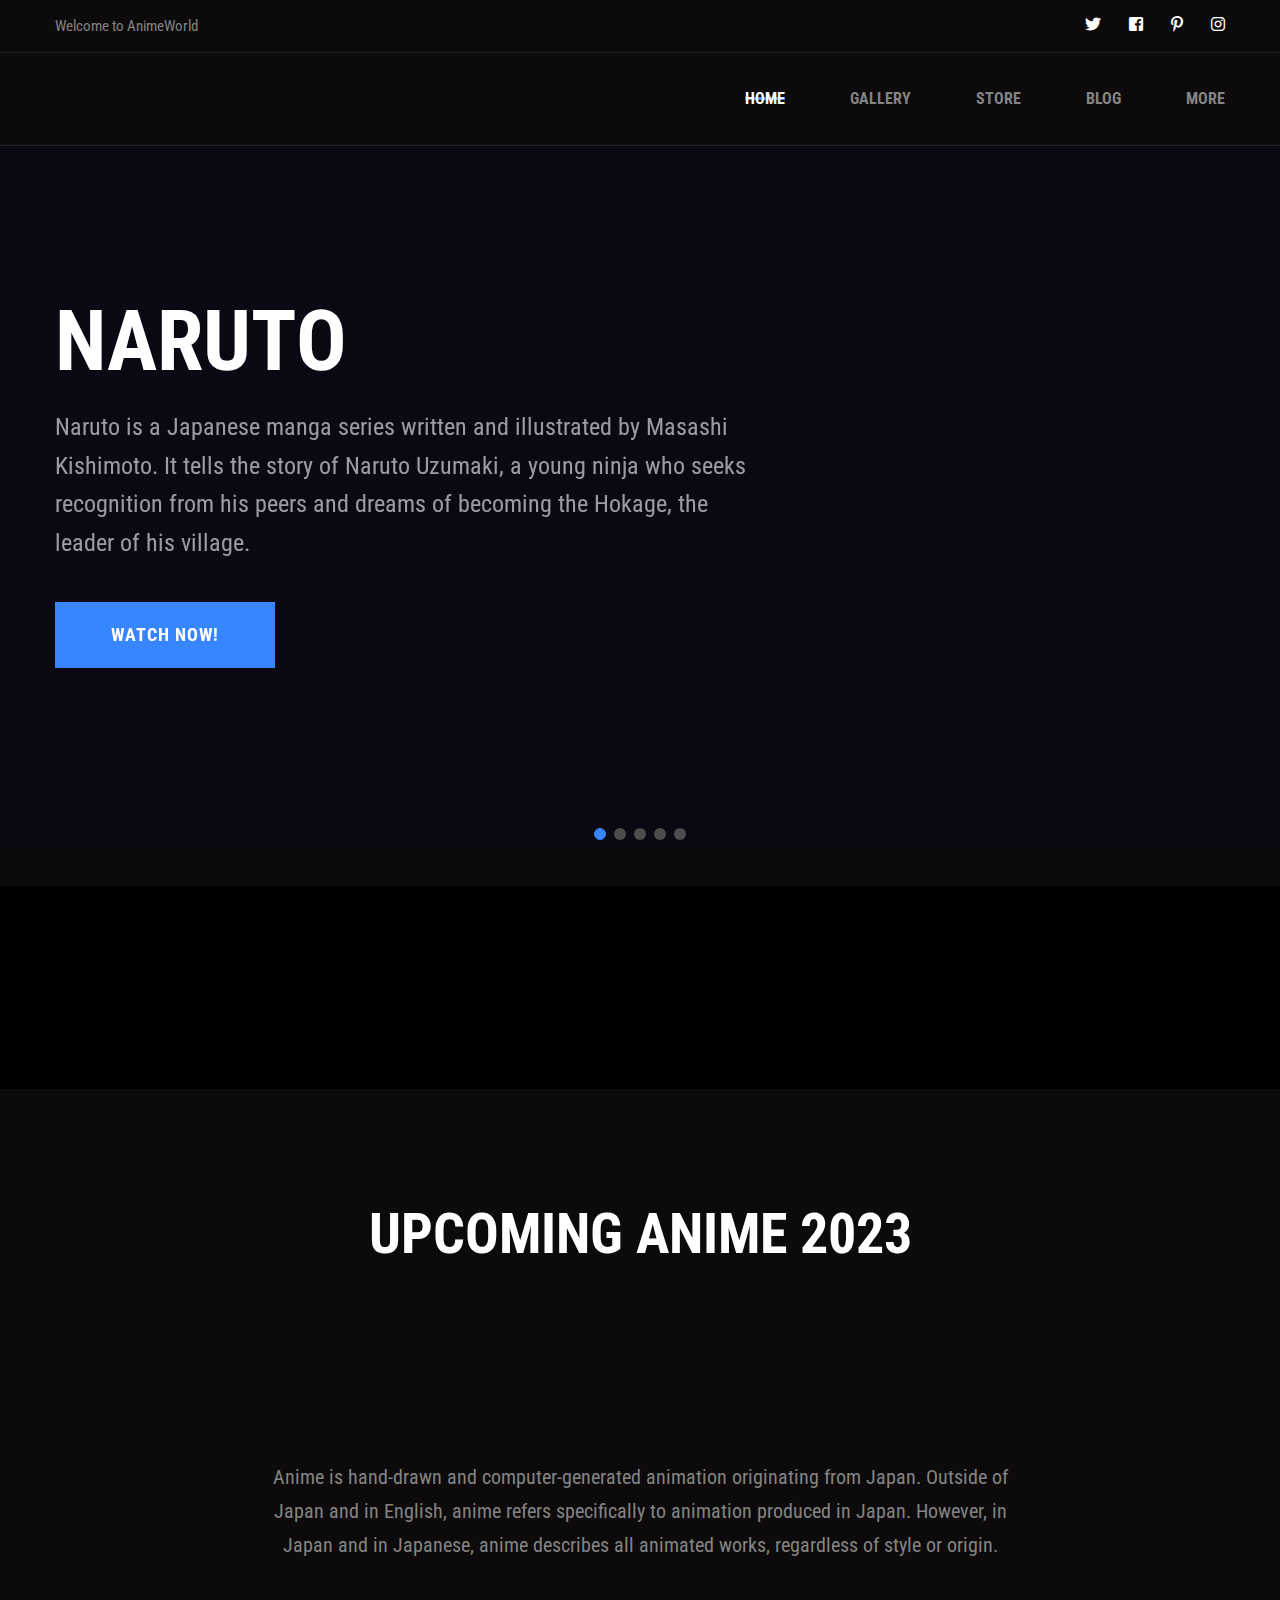
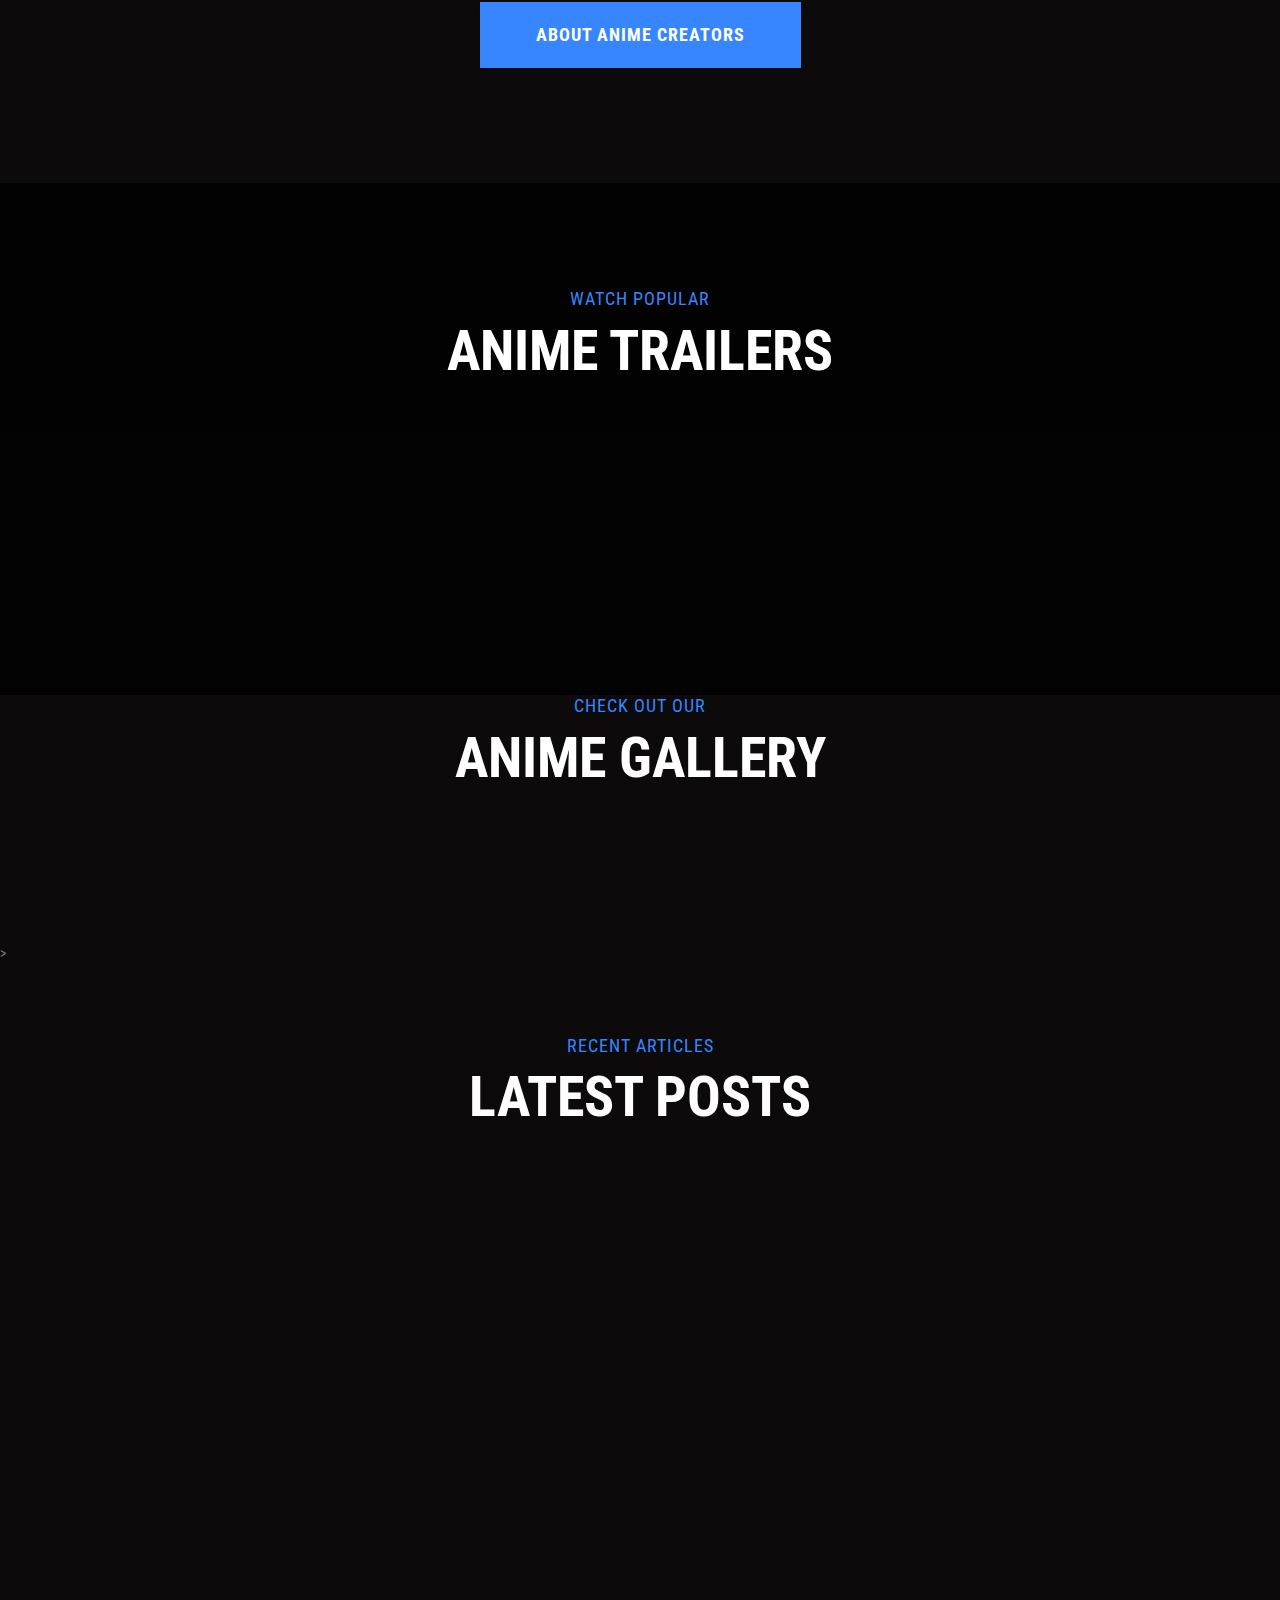
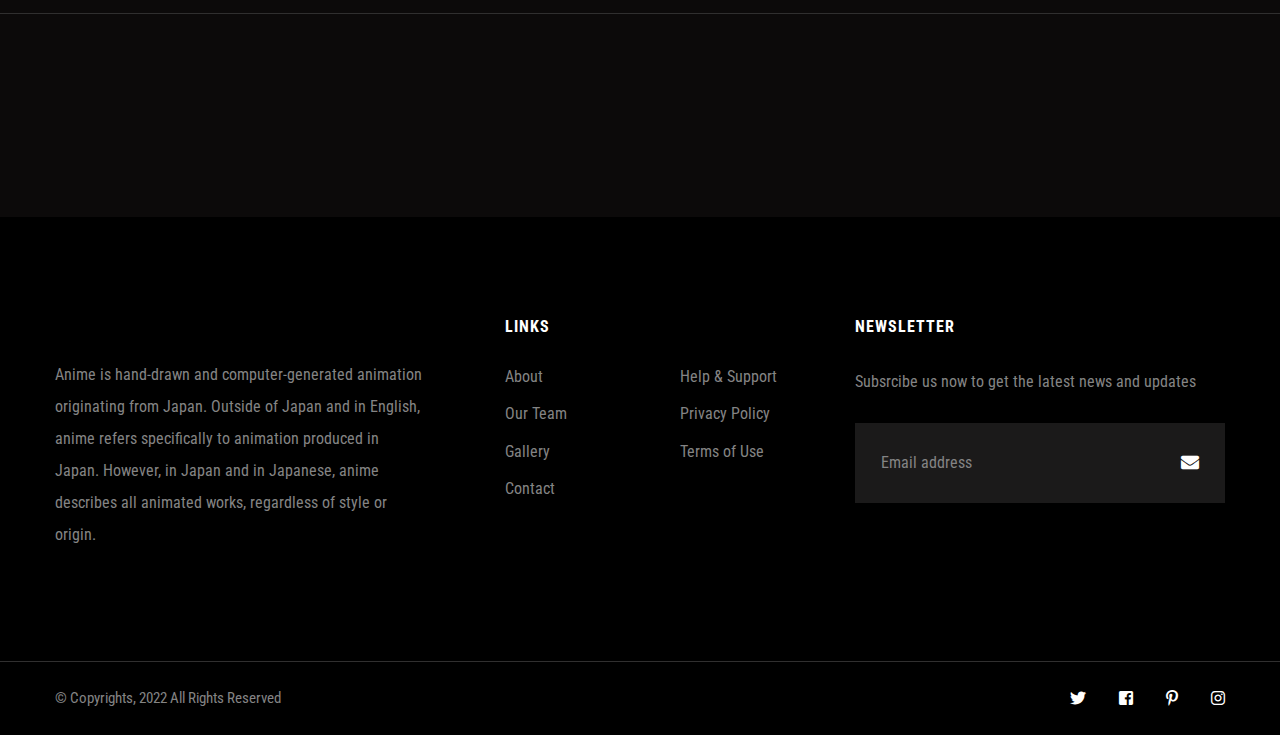
==== index.html @ 593eefdd "Add files via upload" ====
<!DOCTYPE html>
<html lang="en">
<head>
<meta charset="utf-8">
<title>AnimePick</title>
<!-- Stylesheets -->
<link href="css/bootstrap.css" rel="stylesheet">
<link href="css/style.css" rel="stylesheet">
<link href="css/responsive.css" rel="stylesheet">

<link rel="shortcut icon" href="images/favicon.png" type="image/x-icon">
<link rel="icon" href="images/favicon.png" type="image/x-icon">

<!-- Responsive -->
<meta http-equiv="X-UA-Compatible" content="IE=edge">
<meta name="viewport" content="width=device-width, initial-scale=1.0, maximum-scale=1.0, user-scalable=0">
<!--[if lt IE 9]><script src="https://cdnjs.cloudflare.com/ajax/libs/html5shiv/3.7.3/html5shiv.js"></script><![endif]-->
<!--[if lt IE 9]><script src="js/respond.js"></script><![endif]-->
</head>

<body>

<div class="page-wrapper">
    <!-- Preloader -->
    <div class="preloader"><div class="icon"></div></div>

    <!-- Header Style Two -->
    <header class="main-header header-style-two">
        <!-- Header Top -->
        <div class="header-top">
            <div class="auto-container clearfix">

                <div class="top-left clearfix">
                    <ul class="info-list">
                        <li>Welcome to AnimeWorld</li>
                    </ul>
                </div>

                <div class="top-right">
                    <ul class="social-icons">
                        <li><a href="#"><span class="fab fa-twitter"></span></a></li>
                        <li><a href="#"><span class="fab fa-facebook-square"></span></a></li>
						<li><a href="#"><span class="fab fa-pinterest-p"></span></a></li>
                        <li><a href="#"><span class="fab fa-instagram"></span></a></li>
                    </ul>
                </div>
            </div>
        </div>

        <!-- Header Lower -->
        <div class="header-lower">
			<div class="auto-container">
                <div class="clearfix">
                    <!--Info-->
                    <div class="logo-outer">
                        <div class="logo"><a href="index.html"><img src="images/logo.png" alt="" title=""></a></div>
                    </div>

                    <!--Nav Box-->
                    <div class="nav-outer clearfix">
                        <!--Mobile Navigation Toggler-->
                        <div class="mobile-nav-toggler"><span class="icon flaticon-menu-1"></span></div>
                        
						<nav class="main-menu navbar-expand-md navbar-light">
                            <div class="collapse navbar-collapse clearfix" id="navbarSupportedContent">
                                <ul class="navigation clearfix">
                                    <li class="current dropdown"><a href="index.html">Home</a>

                                    </li>
									
                                    <li><a href="gallery.html">Gallery</a></li>
									<li><a href="store.html">Store</a></li>
                                    <li class="dropdown"><a href="blog.html">Blog</a>
                                    </li>
                                    <li class="dropdown"><a href="index.html">More</a>
                                        <ul>
											<li><a href="anime-creators.html">Anime Creators</a></li>
                                            <li><a href="about-me.html">About Me</a></li>
											<li><a href="faq.html">Faq's</a></li>
                                        </ul>
                                    </li>
                                </ul>
                            </div>
                        </nav>
                        <!-- Main Menu End-->
						
                    </div>
                </div>
            </div>
        </div>
        <!--End Header Upper-->

        <!-- Sticky Header  -->
        <div class="sticky-header">
            <div class="auto-container clearfix">
                <!--Logo-->
                <div class="logo pull-left">
                    <a href="index.html" title=""><img src="images/logo.png" alt="" title=""></a>
                </div>
                <!--Right Col-->
                <div class="pull-right">
                    <!-- Main Menu -->
                    <nav class="main-menu clearfix">
                        <!--Keep This Empty / Menu will come through Javascript-->
                    </nav><!-- Main Menu End-->
                </div>
            </div>
        </div><!-- End Sticky Menu -->

        <!-- Mobile Menu  -->
        <div class="mobile-menu">
            <div class="menu-backdrop"></div>
            <div class="close-btn"><span class="icon flaticon-close"></span></div>
            
            <nav class="menu-box">
                <div class="nav-logo"><a href="index.html"><img src="images/logo.png" alt="" title=""></a></div>
                <div class="menu-outer"><!--Here Menu Will Come Automatically Via Javascript / Same Menu as in Header--></div>
				<!--Social Links-->
				<div class="social-links">
					<ul class="clearfix">
						<li><a href="#"><span class="fab fa-twitter"></span></a></li>
						<li><a href="#"><span class="fab fa-facebook-square"></span></a></li>
						<li><a href="#"><span class="fab fa-pinterest-p"></span></a></li>
						<li><a href="#"><span class="fab fa-instagram"></span></a></li>
						<li><a href="#"><span class="fab fa-youtube"></span></a></li>
					</ul>
                </div>
            </nav>
        </div><!-- End Mobile Menu -->
    </header>
    <!-- End Main Header -->

    <!-- Banner Section -->
    <section class="banner-section style-two">
        <div class="banner-carousel owl-theme owl-carousel">
            <!-- Slide Item -->
            <div class="slide-item">
            	<div class="image-layer" style="background-image:url(images/main-slider/1.jpg)"></div>
                <div class="auto-container">
                    <div class="content-box">
                        <h2>Naruto</h2>
						<div class="text">Naruto is a Japanese manga series written and illustrated by Masashi Kishimoto. It tells the story of Naruto Uzumaki, a young ninja who seeks recognition from his peers and dreams of becoming the Hokage, the leader of his village.</div>
						<div class="btn-box"><a href="https://naruto-official.com/en" target="_blank" class="theme-btn btn-style-one"><span class="btn-title">Watch Now!</span></a></div>
                    </div>  
                </div>
            </div>

            <!-- Slide Item -->
            <div class="slide-item">
            	<div class="image-layer" style="background-image:url(images/main-slider/2.jpg)"></div>
                <div class="auto-container">
                    <div class="content-box">
                        <h2>Black Clover</h2>
						<div class="text">The series focuses on Asta, a young orphan who is left to be raised in an orphanage alongside his fellow orphan, Yuno. While everyone is born with the ability to utilize mana in the form of magical power, Asta, with no magic instead focuses on physical strength.</div>
                        <div class="btn-box"><a href="https://bclover.jp/#index" target="_blank" class="theme-btn btn-style-one"><span class="btn-title">Watch Now!</span></a></div>
                    </div>  
                </div>
            </div>

            <!-- Slide Item -->
            <div class="slide-item">
            	<div class="image-layer" style="background-image:url(images/main-slider/3.jpg)"></div>
                <div class="auto-container">
                    <div class="content-box">
                        <h2>Demon Slayer</h2>
						<div class="text">Demon Slayer: Kimetsu no Yaiba (鬼滅の刃, Kimetsu no Yaiba, "Blade of Demon Destruction") is a Japanese manga series written and illustrated by Koyoharu Gotouge. It follows teenage Tanjiro Kamado, who strives to become a demon slayer after his family was slaughtered and his younger sister, Nezuko, turned into a demon.</div>
                        <div class="btn-box"><a href="https://demonslayer-anime.com/risshihen/" target="_blank" class="theme-btn btn-style-one"><span class="btn-title">Watch Now!</span></a></div>
                    </div>  
                </div>
            </div>

            <!-- Slide Item -->
            <div class="slide-item">
            	<div class="image-layer" style="background-image:url(images/main-slider/4.jpg)"></div>
                <div class="auto-container">
                    <div class="content-box">
                        <h2>Jujutsu Kaisen</h2>
						<div class="text">Yuji Itadori, a kind-hearted teenager, joins his school's Occult Club for fun, but discovers that its members are actual sorcerers who can manipulate the energy between beings for their own use. He hears about a cursed talisman - the finger of Sukuna, a demon - and its being targeted by other cursed beings.</div>
                        <div class="btn-box"><a href="https://jujutsukaisen.jp/" target="_blank" class="theme-btn btn-style-one"><span class="btn-title">Watch Now!</span></a></div>
                    </div>  
                </div>
            </div>

            <!-- Slide Item -->
            <div class="slide-item">
            	<div class="image-layer" style="background-image:url(images/main-slider/5.jpg)"></div>
                <div class="auto-container">
                    <div class="content-box">
                        <h2>Attack On Titan</h2>
						<div class="text">After his hometown is destroyed and his mother is killed, young Eren Jaeger vows to cleanse the earth of the giant humanoid Titans that have brought humanity to the brink of extinction. Humans are nearly exterminated by giant creatures called Titans.</div>
                        <div class="btn-box"><a href="#" class="theme-btn btn-style-one"><span class="btn-title">Watch Now</span></a></div>
                    </div>  
                </div>
            </div>
            
        </div>
    </section>
    <!--End Banner Section -->
	
	<!--Sponsors Section-->
    <section class="sponsors-section dark-bg">
    	<div class="auto-container">
        	
            <div class="sponsors-outer">
                <!--Sponsors Carousel-->
                <ul class="sponsors-carousel owl-carousel owl-theme">
                    <li class="slide-item"><figure class="image-box"><a href="#"><img src="images/clients/1.png" alt=""></a></figure></li>
                    <li class="slide-item"><figure class="image-box"><a href="#"><img src="images/clients/2.png" alt=""></a></figure></li>
                    <li class="slide-item"><figure class="image-box"><a href="#"><img src="images/clients/3.png" alt=""></a></figure></li>
                    <li class="slide-item"><figure class="image-box"><a href="#"><img src="images/clients/4.png" alt=""></a></figure></li>
                    <li class="slide-item"><figure class="image-box"><a href="#"><img src="images/clients/5.png" alt=""></a></figure></li>
                    <li class="slide-item"><figure class="image-box"><a href="#"><img src="images/clients/1.png" alt=""></a></figure></li>
                    <li class="slide-item"><figure class="image-box"><a href="#"><img src="images/clients/2.png" alt=""></a></figure></li>
                    <li class="slide-item"><figure class="image-box"><a href="#"><img src="images/clients/3.png" alt=""></a></figure></li>
					<li class="slide-item"><figure class="image-box"><a href="#"><img src="images/clients/4.png" alt=""></a></figure></li>
					<li class="slide-item"><figure class="image-box"><a href="#"><img src="images/clients/5.png" alt=""></a></figure></li>
                </ul>
            </div>
            
        </div>
    </section>
    <!--End Sponsors Section-->

	<!-- Welcome Section -->
	<section class="welcome-section">
		<div class="auto-container">
			<!-- Sec Title -->
			<div class="sec-title centered">
				
				<h2>Upcoming Anime 2023</h2>
			</div>
			
			<div class="row clearfix">
				
				<!--Default Portfolio Item-->
				<div class="default-portfolio-item col-lg-4 col-md-4 col-sm-12 wow fadeInUp" data-wow-delay="0ms" data-wow-duration="1500ms">
					<div class="inner-box hvr-bob">
						<figure class="image-box"><img src="images/gallery/1.jpg" alt=""></figure>
						<!--Overlay Box-->
						<div class="overlay-box">
							<div class="overlay-inner">
								<div class="content">
									<h3><a href="#">Nier Automata <br> Ver1.1a</a></h3>
								</div>
							</div>
						</div>
					</div>
				</div>
				
				<!--Default Portfolio Item-->
				<div class="default-portfolio-item col-lg-4 col-md-4 col-sm-12 wow fadeInUp" data-wow-delay="300ms" data-wow-duration="1500ms">
					<div class="inner-box hvr-bob">
						<figure class="image-box"><img src="images/gallery/2.jpg" alt=""></figure>
						<!--Overlay Box-->
						<div class="overlay-box">
							<div class="overlay-inner">
								<div class="content">
									<h3><a href="#">Hi-Drivers</a></h3>
								</div>
							</div>
						</div>
					</div>
				</div>
				
				<!--Default Portfolio Item-->
				<div class="default-portfolio-item col-lg-4 col-md-4 col-sm-12 wow fadeInUp" data-wow-delay="600ms" data-wow-duration="1500ms">
					<div class="inner-box hvr-bob">
						<figure class="image-box"><img src="images/gallery/3.jpg" alt=""></figure>
						<!--Overlay Box-->
						<div class="overlay-box">
							<div class="overlay-inner">
								<div class="content">
									<h3><a href="#">Solo Leveling</h3>
								</div>
							</div>
						</div>
					</div>
				</div>

								<!--Default Portfolio Item-->
								<div class="default-portfolio-item col-lg-4 col-md-4 col-sm-12 wow fadeInUp" data-wow-delay="600ms" data-wow-duration="1500ms">
									<div class="inner-box hvr-bob">
										<figure class="image-box"><img src="images/gallery/4.jpg" alt=""></figure>
										<!--Overlay Box-->
										<div class="overlay-box">
											<div class="overlay-inner">
												<div class="content">
													<h3><a href="#">Vindland Saga S2</h3>
												</div>
											</div>
										</div>
									</div>
								</div>
								<!--Default Portfolio Item-->
								<div class="default-portfolio-item col-lg-4 col-md-4 col-sm-12 wow fadeInUp" data-wow-delay="600ms" data-wow-duration="1500ms">
									<div class="inner-box hvr-bob">
										<figure class="image-box"><img src="images/gallery/5.jpg" alt=""></figure>
										<!--Overlay Box-->
										<div class="overlay-box">
											<div class="overlay-inner">
												<div class="content">
													<h3><a href="#">Mashle</h3>
												</div>
											</div>
										</div>
									</div>
								</div>

				<!--Default Portfolio Item-->
				<div class="default-portfolio-item col-lg-4 col-md-4 col-sm-12 wow fadeInUp" data-wow-delay="0ms" data-wow-duration="1500ms">
					<div class="inner-box hvr-bob">
						<figure class="image-box"><img src="images/gallery/6.jpg" alt=""></figure>
						<!--Overlay Box-->
						<div class="overlay-box">
							<div class="overlay-inner">
								<div class="content">
									<h3><a href="#">Jujutsu Kaisen <br>S2</a></h3>
								</div>
							</div>
						</div>
					</div>
				</div>
				
			</div>
			
			<!-- Lower Box -->
			<div class="lower-box">
				<div class="text">Anime is hand-drawn and computer-generated animation originating from Japan. Outside of Japan and in English, anime refers specifically to animation produced in Japan. However, in Japan and in Japanese, anime describes all animated works, regardless of style or origin.</div>
				<a href="anime-creators.html" class="theme-btn btn-style-one"><span class="btn-title">About Anime Creators</span></a>
			</div>
			
		</div>
	</section>
	<!-- End Welcome Section -->
	
	<!-- Gallery Section -->
	<section class="gallery-section" style="background-image:url(images/background/2.jpg)">
		<div class="auto-container">
			<!-- Sec Title -->
			<div class="sec-title centered">
				<div class="title">Watch Popular</div>
				<h2>Anime Trailers</h2>
			</div>
			
			<div class="row clearfix">
			
				<!-- Column -->
				<div class="column col-lg-6 col-md-12 col-sm-12">
					
					<!-- Gallery Block -->
					<div class="gallery-block">
						<div class="inner-box wow fadeInLeft" data-wow-delay="0ms" data-wow-duration="1500ms">
							<div class="image">
								<img src="images/gallery/name.jpg" alt="" />
								<div class="overlay-box">
									<div class="overlay-inner">
										<a href="https://www.youtube.com/watch?v=NooIc3dMncc" class="lightbox-image play-box"><span class="flaticon-play-button"><i class="ripple"></i></span></a>
										<div class="content">
											<div class="title">Watch</div>
											<h2><a href="https://www.youtube.com/watch?v=NooIc3dMncc" class="lightbox-image">Your Name Trailer</a></h2>
										</div>
									</div>
								</div>
							</div>
						</div>
					</div>
					
				</div>
				
				<!-- Column -->
				<div class="column col-lg-6 col-md-12 col-sm-12">
					
					<!-- Gallery Block Two -->
					<div class="gallery-block-two">
						<div class="inner-box wow fadeInRight" data-wow-delay="0ms" data-wow-duration="1500ms">
							<div class="image hvr-bob">
								<img src="images/gallery/suzume.jpg" alt="" />
								<div class="overlay-box">
									<a href="https://www.youtube.com/watch?v=IfKNOUUtyCA" class="lightbox-image overlay-link"></a>
									<h3><span class="icon flaticon-play-button"></span> Suzume </h3>
								</div>
							</div>
						</div>
					</div>
					
					
					<!-- Gallery Block Three -->
					<div class="gallery-block-two">
						<div class="inner-box wow fadeInRight" data-wow-delay="0ms" data-wow-duration="1500ms">
							<div class="image hvr-bob">
								<img src="images/gallery/solo.jpg" alt="" />
								<div class="overlay-box">
									<a href="https://www.youtube.com/watch?v=j4T9BYhErko" class="lightbox-image overlay-link"></a>
									<h3><span class="icon flaticon-play-button"></span>Solo Leveling</h3>
								</div>
							</div>
						</div>
					</div>

										<!-- Gallery Block Four -->
										<div class="gallery-block-two">
											<div class="inner-box wow fadeInRight" data-wow-delay="0ms" data-wow-duration="1500ms">
												<div class="image hvr-bob">
													<img src="images/gallery/jjk.jpg" alt="" />
													<div class="overlay-box">
														<a href="https://www.youtube.com/watch?v=f7R6NA4Yo00" class="lightbox-image overlay-link"></a>
														<h3><span class="icon flaticon-play-button"></span>Jujutsu Kaisen</h3>
													</div>
												</div>
											</div>
										</div>

			
			</div>
		</div>
	</section>
	<!-- End Gallery Section -->
	

	<!-- Gallery Section Two -->
	<section class="gallery-section-two">
	
		<div class="auto-container">
			<!-- Sec Title -->
			<div class="sec-title centered">
				<div class="title">Check Out Our</div>
				<h2>Anime Gallery</h2>
			</div>
			
			<div class="row clearfix">
            
                <!--Gallery Item-->
                <div class="gallery-item col-lg-4 col-md-6 col-sm-12 wow fadeInLeft" data-wow-delay="0ms">
                    <div class="inner-box">
                        <figure class="image-box">
                            <img src="images/gallery/17.jpg" alt="">
                            <!--Overlay Box-->
                            <div class="overlay-box">
                                <div class="overlay-inner">
                                    <div class="content">
                                        <a href="images/gallery/17.jpg" data-fancybox="gallery-2" data-caption="" class="link"><span class="icon flaticon-add"></span></a>
										<h3><b href="#">Nezuko Kamado</b><br>Demon Slayer Series</h3>
                                    </div>
                                </div>
                            </div>
                        </figure>
                    </div>
                </div>
                
                <!--Gallery Item-->
                <div class="gallery-item col-lg-4 col-md-6 col-sm-12 wow fadeInLeft" data-wow-delay="300ms">
                    <div class="inner-box">
                        <figure class="image-box">
                            <img src="images/gallery/18.jpg" alt="">
                            <!--Overlay Box-->
                            <div class="overlay-box">
                                <div class="overlay-inner">
                                    <div class="content">
                                        <a href="images/gallery/18.jpg" data-fancybox="gallery-2" data-caption="" class="link"><span class="icon flaticon-add"></span></a>
										<h3><b href="#">Ken Kaneki</b><br>Tokyo Ghoul Series</h3>
                                    </div>
                                </div>
                            </div>
                        </figure>
                    </div>
                </div>
                
                <!--Gallery Item-->
                <div class="gallery-item col-lg-4 col-md-6 col-sm-12 wow fadeInLeft" data-wow-delay="600ms">
                    <div class="inner-box">
                        <figure class="image-box">
                            <img src="images/gallery/19.jpg" alt="">
                            <!--Overlay Box-->
                            <div class="overlay-box">
                                <div class="overlay-inner">
                                    <div class="content">
                                        <a href="images/gallery/19.jpg" data-fancybox="gallery-2" data-caption="" class="link"><span class="icon flaticon-add"></span></a>
										<h3><b href="#">Naruto Uzumaki</b><br>Naruto Series</h3>
                                    </div>
                                </div>
                            </div>
                        </figure>
                    </div>
                </div>
                
                <!--Gallery Item-->
                <div class="gallery-item col-lg-4 col-md-6 col-sm-12 wow fadeInLeft" data-wow-delay="0ms">
                    <div class="inner-box">
                        <figure class="image-box">
                            <img src="images/gallery/20.jpg" alt="">
                            <!--Overlay Box-->
                            <div class="overlay-box">
                                <div class="overlay-inner">
                                    <div class="content">
                                        <a href="#" class="link"><span class="icon flaticon-unlink"></span></a>
                                        <a href="images/gallery/20.jpg" data-fancybox="gallery-2" data-caption="" class="link"><span class="icon flaticon-add"></span></a>
										<h3><b href="#">Zero Two</b><br>Darling in the Franxx Series</h3>
                                    </div>
                                </div>
                            </div>
                        </figure>
                    </div>
                </div>
                
                <!--Gallery Item-->
                <div class="gallery-item col-lg-4 col-md-6 col-sm-12 wow fadeInLeft" data-wow-delay="300ms">
                    <div class="inner-box">
                        <figure class="image-box">
                            <img src="images/gallery/21.jpg" alt="">
                            <!--Overlay Box-->
                            <div class="overlay-box">
                                <div class="overlay-inner">
                                    <div class="content">
                                        <a href="images/gallery/21.jpg" data-fancybox="gallery-2" data-caption="" class="link"><span class="icon flaticon-add"></span></a>
										<h3><b href="#">Gojo Saturo</b><br>Jujutsu Kaisen Series</h3>
                                    </div>
                                </div>
                            </div>
                        </figure>
                    </div>
                </div>
                
                <!--Gallery Item-->
                <div class="gallery-item col-lg-4 col-md-6 col-sm-12 wow fadeInLeft" data-wow-delay="600ms">
                    <div class="inner-box">
                        <figure class="image-box">
                            <img src="images/gallery/22.jpg" alt="">
                            <!--Overlay Box-->
                            <div class="overlay-box">
                                <div class="overlay-inner">
                                    <div class="content">
                                        <a href="images/gallery/22.jpg" data-fancybox="gallery-2" data-caption="" class="link"><span class="icon flaticon-add"></span></a>
										<h3><b href="#">Dazai Osamu</b><br>Bungo Stray Dogs Series</h3>
                                    </div>
                                </div>
                            </div>
                        </figure>
                    </div>
                </div>

<!--Gallery Item-->
<div class="gallery-item col-lg-4 col-md-6 col-sm-12 wow fadeInLeft" data-wow-delay="600ms">
	<div class="inner-box">
		<figure class="image-box">
			<img src="images/gallery/23.jpg" alt="">
			<!--Overlay Box-->
			<div class="overlay-box">
				<div class="overlay-inner">
					<div class="content">
						<a href="images/gallery/22.jpg" data-fancybox="gallery-2" data-caption="" class="link"><span class="icon flaticon-add"></span></a>
						<h3><b href="#">Mikey</b><br>Tokyo Revengers Series</h3>
					</div>
				</div>
			</div>
		</figure>
	</div>
</div>

<!--Gallery Item-->
<div class="gallery-item col-lg-4 col-md-6 col-sm-12 wow fadeInLeft" data-wow-delay="600ms">
	<div class="inner-box">
		<figure class="image-box">
			<img src="images/gallery/24.jpg" alt="">
			<!--Overlay Box-->
			<div class="overlay-box">
				<div class="overlay-inner">
					<div class="content">
						<a href="images/gallery/24.jpg" data-fancybox="gallery-2" data-caption="" class="link"><span class="icon flaticon-add"></span></a>
						<h3><b href="#">Eren Yeager</b><br>Attack On Titan Series</h3>
					</div>
				</div>
			</div>
		</figure>
	</div>
</div>

<!--Gallery Item-->
<div class="gallery-item col-lg-4 col-md-6 col-sm-12 wow fadeInLeft" data-wow-delay="600ms">
	<div class="inner-box">
		<figure class="image-box">
			<img src="images/gallery/25.jpg" alt="">
			<!--Overlay Box-->
			<div class="overlay-box">
				<div class="overlay-inner">
					<div class="content">
						<a href="images/gallery/25.jpg" data-fancybox="gallery-2" data-caption="" class="link"><span class="icon flaticon-add"></span></a>
						<h3><b href="#">Izuku Midoriya</b><br>My Hero Academy Series</h3>
					</div>
				</div>
			</div>
		</figure>
	</div>
</div>
                
            </div>
			
		</div>
		
	</section>
	
>

	<!-- News Section -->
	<section class="news-section">
		<div class="auto-container">
			<!-- Sec Title -->
			<div class="sec-title centered">
				<div class="title">Recent Articles</div>
				<h2>Latest Posts</h2>
			</div>
			
			<div class="row clearfix">
				
				<!-- News Block -->
				<div class="news-block col-lg-4 col-md-6 col-sm-12 wow fadeInUp" data-wow-delay="0ms" data-wow-duration="1500ms">
					<div class="inner-box hvr-bob">
						<div class="image">
							<a href="blog-single.html"><img src="images/resource/news-1.jpg" alt="" /></a>
						</div>
						<div class="lower-content">
							<div class="post-date">09 Dec 2022</div>
							<h3><a href="blog.html">Crunchyroll Awards Changes Up Categories for 2023</a></h3>
						</div>
					</div>
				</div>
				
				<!-- News Block -->
				<div class="news-block col-lg-4 col-md-6 col-sm-12 wow fadeInUp" data-wow-delay="300ms" data-wow-duration="1500ms">
					<div class="inner-box hvr-bob">
						<div class="image">
							<a href="blog-single.html"><img src="images/resource/news-2.jpg" alt="" /></a>
						</div>
						<div class="lower-content">
							<div class="post-date">08 Dec 2022</div>
							<h3><a href="blog.html">Japan's Biggest Cosplay Event Delayed in 2023 Due to COVID-19</a></h3>
						</div>
					</div>
				</div>
				
				<!-- News Block -->
				<div class="news-block col-lg-4 col-md-6 col-sm-12 wow fadeInUp" data-wow-delay="600ms" data-wow-duration="1500ms">
					<div class="inner-box hvr-bob">
						<div class="image">
							<a href="blog.html"><img src="images/resource/news-3.jpg" alt="" /></a>
						</div>
						<div class="lower-content">
							<div class="post-date">08 Dec 2022</div>
							<h3><a href="blog.html">The ANN Aftershow Makima's Terrifying Power is Revealed</a></h3>
						</div>
					</div>
				</div>
				
			</div>
			
		</div>
	</section>
	<!-- End News Section -->
	
	<!--Sponsors Section-->
    <section class="sponsors-section">
    	<div class="auto-container">
        	
            <div class="sponsors-outer">
                <!--Sponsors Carousel-->
                <ul class="sponsors-carousel owl-carousel owl-theme">
                    <li class="slide-item"><figure class="image-box"><a href="#"><img src="images/clients/1.png" alt=""></a></figure></li>
                    <li class="slide-item"><figure class="image-box"><a href="#"><img src="images/clients/2.png" alt=""></a></figure></li>
                    <li class="slide-item"><figure class="image-box"><a href="#"><img src="images/clients/3.png" alt=""></a></figure></li>
                    <li class="slide-item"><figure class="image-box"><a href="#"><img src="images/clients/1.png" alt=""></a></figure></li>
                    <li class="slide-item"><figure class="image-box"><a href="#"><img src="images/clients/2.png" alt=""></a></figure></li>
                    <li class="slide-item"><figure class="image-box"><a href="#"><img src="images/clients/3.png" alt=""></a></figure></li>
                    <li class="slide-item"><figure class="image-box"><a href="#"><img src="images/clients/1.png" alt=""></a></figure></li>
                    <li class="slide-item"><figure class="image-box"><a href="#"><img src="images/clients/2.png" alt=""></a></figure></li>
					<li class="slide-item"><figure class="image-box"><a href="#"><img src="images/clients/3.png" alt=""></a></figure></li>
                </ul>
            </div>
            
        </div>
    </section>
    <!--End Sponsors Section-->

	<!-- Main Footer -->
    <footer class="main-footer">
    	<div class="auto-container">
        	<!--Widgets Section-->
            <div class="widgets-section">
            	<div class="row clearfix">
                	
                    <!--Column-->
                    <div class="column col-lg-4 col-md-6 col-sm-12">
						<div class="footer-widget logo-widget">
							<div class="logo">
                            	<a href="index.html"><img src="images/logo.png" alt="" /></a>
                            </div>
							<div class="text">Anime is hand-drawn and computer-generated animation originating from Japan. Outside of Japan and in English, anime refers specifically to animation produced in Japan. However, in Japan and in Japanese, anime describes all animated works, regardless of style or origin.</div>
						</div>
					</div>
					
					<!--Column-->
                    <div class="column col-lg-4 col-md-6 col-sm-12">
						<div class="footer-widget links-widget">
							<div class="widget-content">
								<div class="footer-title">
									<h2>Links</h2>
								</div>
								<div class="row clearfix">
									<div class="column col-lg-6 col-md-6 col-sm-12">
										<ul class="list">
											<li><a href="#">About</a></li>
											<li><a href="#">Our Team</a></li>
											<li><a href="#">Gallery</a></li>
											<li><a href="#">Contact</a></li>
										</ul>
									</div>
									<div class="column col-lg-6 col-md-6 col-sm-12">
										<ul class="list">
											<li><a href="#">Help & Support</a></li>
											<li><a href="#">Privacy Policy</a></li>
											<li><a href="#">Terms of Use</a></li>
										</ul>
									</div>
								</div>
							</div>	
						</div>
					</div>
					
					<!--Column-->
                    <div class="column col-lg-4 col-md-6 col-sm-12">
						<div class="footer-widget newsletter-widget">
							<div class="footer-title">
                            	<h2>Newsletter</h2>
                            </div>
							<div class="text">Subsrcibe us now to get the latest news and updates</div>
							<div class="newsletter-form">
                                <form method="post" action="contact.html">
                                    <div class="form-group clearfix">
                                        <input type="email" name="email" value="" placeholder="Email address" required>
                                        <button type="submit" class="theme-btn newsletter-btn"><span class="fas fa-envelope"></span></button>
                                    </div>
                                </form>
                            </div>
						</div>
					</div>
					
				</div>
			</div>
		</div>
		
		<!-- Footer Bottom -->
		<div class="footer-bottom">
			<div class="auto-container">
				<!--Scroll to top-->
				<div class="scroll-to-top scroll-to-target" data-target="html"><span class="flaticon-up-arrow"></span></div>
				<!--Scroll to top-->
				<div class="row clearfix">
					<!-- Column -->
					<div class="column col-lg-6 col-md-12 col-sm-12">
						<div class="copyright">&copy; Copyrights, 2022 All Rights Reserved</div>
					</div>
					<!-- Column -->
					<div class="column col-lg-6 col-md-12 col-sm-12">
						<ul class="social-icons">
							<li><a href="#"><span class="fab fa-twitter"></span></a></li>
							<li><a href="#"><span class="fab fa-facebook-square"></span></a></li>
							<li><a href="#"><span class="fab fa-pinterest-p"></span></a></li>
							<li><a href="#"><span class="fab fa-instagram"></span></a></li>
						</ul>
					</div>
				</div>
			</div>
		</div>
		
	</footer>
	
</div>
<!--End pagewrapper-->

<script src="js/jquery.js"></script>
<script src="js/popper.min.js"></script>
<script src="js/bootstrap.min.js"></script>
<script src="js/jquery-ui.js"></script>
<script src="js/jquery.fancybox.js"></script>
<script src="js/owl.js"></script>
<script src="js/appear.js"></script>
<script src="js/wow.js"></script>
<script src="js/scrollbar.js"></script>
<script src="js/script.js"></script>

</body>
</html>
---- css/style.css ----
/* Gamon - Digital Gaming and Esports HTML Template  */

/*********** TABLE OF CONTENTS **************
1. Fonts
2. Reset
3. Global
4. Main Header / Two
5. Sticky Header
6. Mobile Menu
7. Page Banner
8. Section Title
9. Banner Section / Two
10. Welcome Section
11. Gallery Section
12. Matches Section
13. Gallery Section Two
14. Questions Section
15. Facts Section
16. News Section
17. Sponsors Section
18. Main Footer
19. Games Section
20. Welcome Section Two
21. Players Section
22. Call to Action
23. Contact Form Section
24. About Section
25. Player Info Section
26. Awards Section
27. FAQ Section
28. Gallery Section Three
29. Match Details
30. Sidebar
31. Comments Area
32. Blog Post Details

**********************************************/

/*** 

====================================================================
			Fonts
====================================================================

 ***/
 

@import url('https://fonts.googleapis.com/css?family=Roboto+Condensed:300,300i,400,400i,700,700i|Special+Elite&display=swap');



/*
font-family: 'Roboto Condensed', sans-serif;

*/



@import url('fontawesome-all.css');
@import url('animate.css');
@import url('flaticon.css');
@import url('owl.css');
@import url('jquery-ui.css');
@import url('jquery.fancybox.min.css');
@import url('scrollbar.css');
@import url('hover.css');

/*** 




====================================================================
	Reset
====================================================================

 ***/

*{
	margin:0px;
	padding:0px;
	border:none;
	outline:none;
	font-size: 100%;
	line-height: inherit;
}

/*** 

====================================================================
	Global Settings
====================================================================

 ***/

body {
	
	font-size:14px;
	color:#787878;
	line-height:1.6em;
	font-weight:400;
	background:#0c0a0a;
	-webkit-font-smoothing: antialiased;
	-moz-font-smoothing: antialiased;
	font-family: 'Roboto Condensed', sans-serif;
}

a{
	text-decoration:none;
	cursor:pointer;
	color:#3786ff;
}

a:hover,
a:focus,
a:visited{
	text-decoration:none;
	outline:none;
}

h1,h2,h3,h4,h5,h6 {
	position:relative;
	font-weight:normal;
	margin:0px;
	background:none;
	line-height:1.2em;
}

textarea{
	overflow:hidden;	
}

button{
	outline: none !important;
	cursor: pointer;
}

p,.text{
	font-size: 16px;
	line-height: 30px;
	font-weight: 400;
	color: #696478;
	margin: 0;
}

::-webkit-input-placeholder{color: #848484;}
::-moz-input-placeholder{color: #848484;}
::-ms-input-placeholder{color: #848484;}

.page-wrapper{
	position:relative;
	margin:0 auto;
	width:100%;
	min-width:300px;
	z-index: 9;
	overflow: hidden;
}

.auto-container{
	position:static;
	max-width:1200px;
	padding:0px 15px;
	margin:0 auto;
}

ul,li{
	list-style:none;
	padding:0px;
	margin:0px;	
}

figure{
	margin-bottom: 0;
}

.theme-btn{
	display:inline-block;
	-webkit-transition:all 0.3s ease;
	-moz-transition:all 0.3s ease;
	-ms-transition:all 0.3s ease;
	-o-transition:all 0.3s ease;
	transition:all 0.3s ease;
}

.theme-btn i{
	position: relative;
	display: inline-block;
	font-size: 14px;
	margin-left: 3px;
}

.centered{
	text-align:center !important;
}

/*Btn Style One*/

.btn-style-one{
	position: relative;
	display: inline-block;
	font-size: 18px;
	line-height: 30px;
	color: #ffffff;
	font-weight: 700;
	letter-spacing:1px;
	text-transform:uppercase;
}

.btn-style-one:hover{
	color: #3786ff;
}

.btn-style-one .btn-title{
	position: relative;
	display:block;
	z-index:1;
	padding: 18px 56px;
	background-color: #3786ff;
	transition:all 0.3s ease;
	-moz-transition:all 0.3s ease;
	-webkit-transition:all 0.3s ease;
	-ms-transition:all 0.3s ease;
	-o-transition:all 0.3s ease;
}

.btn-style-one:hover .btn-title{
	color:#3786ff;
	-webkit-box-shadow: 0 10px 30px rgba(0,0,0,0.10);
	-moz-box-shadow: 0 10px 30px rgba(0,0,0,0.10);
	-ms-box-shadow: 0 10px 30px rgba(0,0,0,0.10);
	-o-box-shadow: 0 10px 30px rgba(0,0,0,0.10);
	box-shadow: 0 10px 30px rgba(0,0,0,0.10);
}

.btn-style-one .btn-title:before{
	position: absolute;
	left: 0;
	top: 0;
	z-index:-1;
	height: 100%;
	width: 100%;
	content: "";
	background-color: #ffffff;
	-webkit-transform: scale(0, 1);
	-ms-transform: scale(0, 1);
	transform: scale(0, 1);
	-webkit-transform-origin: top right;
	-ms-transform-origin: top right;
	transform-origin: top right;
    -webkit-transition: transform 500ms cubic-bezier(0.860, 0.000, 0.070, 1.000);
    -moz-transition: transform 500ms cubic-bezier(0.860, 0.000, 0.070, 1.000);
    -o-transition: transform 500ms cubic-bezier(0.860, 0.000, 0.070, 1.000);
    transition: transform 500ms cubic-bezier(0.860, 0.000, 0.070, 1.000);
    -webkit-transition-timing-function: cubic-bezier(0.860, 0.000, 0.070, 1.000);
    -moz-transition-timing-function: cubic-bezier(0.860, 0.000, 0.070, 1.000);
    -o-transition-timing-function: cubic-bezier(0.860, 0.000, 0.070, 1.000);
    transition-timing-function: cubic-bezier(0.860, 0.000, 0.070, 1.000);
}

.btn-style-one:hover  .btn-title:before{
	-webkit-transform: scale(1, 1);
	-ms-transform: scale(1, 1);
	transform: scale(1, 1);
	-webkit-transform-origin: bottom left;
	-ms-transform-origin: bottom left;
	transform-origin: bottom left;
}

/* Btn Style Two */

.btn-style-two{
	position: relative;
	display: inline-block;
	font-size: 14px;
	line-height: 30px;
	color: #3786ff;
	font-weight: 400;
	letter-spacing:1px;
	text-transform:uppercase;
}

.btn-style-two:hover{
	color: #3786ff;
}

.btn-style-two .btn-title{
	position: relative;
	display:block;
	z-index:1;
	padding: 8px 28px;
	background-color: #ffffff;
	transition:all 0.3s ease;
	-moz-transition:all 0.3s ease;
	-webkit-transition:all 0.3s ease;
	-ms-transition:all 0.3s ease;
	-o-transition:all 0.3s ease;
}

.btn-style-two:hover .btn-title{
	color:#ffffff;
	-webkit-box-shadow: 0 10px 30px rgba(0,0,0,0.10);
	-moz-box-shadow: 0 10px 30px rgba(0,0,0,0.10);
	-ms-box-shadow: 0 10px 30px rgba(0,0,0,0.10);
	-o-box-shadow: 0 10px 30px rgba(0,0,0,0.10);
	box-shadow: 0 10px 30px rgba(0,0,0,0.10);
}

.btn-style-two .btn-title:before{
	position: absolute;
	left: 0;
	top: 0;
	z-index:-1;
	height: 100%;
	width: 100%;
	content: "";
	background-color: #3786ff;
	-webkit-transform: scale(0, 1);
	-ms-transform: scale(0, 1);
	transform: scale(0, 1);
	-webkit-transform-origin: top right;
	-ms-transform-origin: top right;
	transform-origin: top right;
    -webkit-transition: transform 500ms cubic-bezier(0.860, 0.000, 0.070, 1.000);
    -moz-transition: transform 500ms cubic-bezier(0.860, 0.000, 0.070, 1.000);
    -o-transition: transform 500ms cubic-bezier(0.860, 0.000, 0.070, 1.000);
    transition: transform 500ms cubic-bezier(0.860, 0.000, 0.070, 1.000);
    -webkit-transition-timing-function: cubic-bezier(0.860, 0.000, 0.070, 1.000);
    -moz-transition-timing-function: cubic-bezier(0.860, 0.000, 0.070, 1.000);
    -o-transition-timing-function: cubic-bezier(0.860, 0.000, 0.070, 1.000);
    transition-timing-function: cubic-bezier(0.860, 0.000, 0.070, 1.000);
}

.btn-style-two:hover  .btn-title:before{
	-webkit-transform: scale(1, 1);
	-ms-transform: scale(1, 1);
	transform: scale(1, 1);
	-webkit-transform-origin: bottom left;
	-ms-transform-origin: bottom left;
	transform-origin: bottom left;
}

/*Btn Style Three*/

.btn-style-three{
	position:relative;
	font-size:16px;
	line-height:30px;
	color:#f1ecff;
	font-weight:500;
	padding: 10px 32px;
	background-color: #1a2940;
	overflow: hidden;
	border-radius: 5px;
	transition: all 300ms linear;
}

.btn-style-three .btn-title{
	position: relative;
}

.btn-style-three:hover{
	color:#1a2940;
	-webkit-box-shadow: 0 10px 30px rgba(0,0,0,0.10);
	-moz-box-shadow: 0 10px 30px rgba(0,0,0,0.10);
	-ms-box-shadow: 0 10px 30px rgba(0,0,0,0.10);
	-o-box-shadow: 0 10px 30px rgba(0,0,0,0.10);
	box-shadow: 0 10px 30px rgba(0,0,0,0.10);
}

.btn-style-three:before{
	position: absolute;
	left: 0;
	top: 0;
	height: 100%;
	width: 100%;
	content: "";
	background-color: #ffffff;
	-webkit-transform: scale(0, 1);
	-ms-transform: scale(0, 1);
	transform: scale(0, 1);
	-webkit-transform-origin: top right;
	-ms-transform-origin: top right;
	transform-origin: top right;
    -webkit-transition: transform 500ms cubic-bezier(0.860, 0.000, 0.070, 1.000);
    -moz-transition: transform 500ms cubic-bezier(0.860, 0.000, 0.070, 1.000);
    -o-transition: transform 500ms cubic-bezier(0.860, 0.000, 0.070, 1.000);
    transition: transform 500ms cubic-bezier(0.860, 0.000, 0.070, 1.000); /* easeInOutQuint */
    -webkit-transition-timing-function: cubic-bezier(0.860, 0.000, 0.070, 1.000);
    -moz-transition-timing-function: cubic-bezier(0.860, 0.000, 0.070, 1.000);
    -o-transition-timing-function: cubic-bezier(0.860, 0.000, 0.070, 1.000);
    transition-timing-function: cubic-bezier(0.860, 0.000, 0.070, 1.000); /* easeInOutQuint */
}

.btn-style-three:hover:before{
	-webkit-transform: scale(1, 1);
	-ms-transform: scale(1, 1);
	transform: scale(1, 1);
	-webkit-transform-origin: bottom left;
	-ms-transform-origin: bottom left;
	transform-origin: bottom left;
}

/*Btn Style Four */

.btn-style-four{
	position: relative;
	display: inline-block;
	font-size: 16px;
	line-height: 28px;
	color: #ffffff;
	padding: 10px 30px;
	font-weight: 500;
	overflow: hidden;
	border: 1px solid #333333;
	background-color: #333333;
}

.btn-style-four:hover{
	color: #333333;
	border: 1px solid #ffffff;
	-webkit-box-shadow: rgba(255, 255, 255, 1) 0 0px 0px 40px inset;
	-moz-box-shadow: rgba(255, 255, 255, 1) 0 0px 0px 40px inset;
	-ms-box-shadow: rgba(255, 255, 255, 1) 0 0px 0px 40px inset;
	-o-box-shadow: rgba(255, 255, 255, 1) 0 0px 0px 40px inset;
	box-shadow: rgba(255, 255, 255, 1) 0 0px 0px 40px inset;
}

/*=== Social Icon One ===*/

.social-icon-one{
	position: relative;
}

.social-icon-one li{
	position: relative;
	display: inline-block;
	margin-left: 40px;
}

.social-icon-one li a{
	position: relative;
	display: block;
	font-size: 19px;
	line-height: 30px;
	color: #341c77;
	font-weight: 400;
	-webkit-transition: all 300ms ease;
	-moz-transition: all 300ms ease;
	-ms-transition: all 300ms ease;
	-o-transition: all 300ms ease;
	transition: all 300ms ease;
}

.social-icon-one li a:hover{
	color: #3786ff;
}

.social-icon-one li:first-child{
	margin-left: 0;
}

/*=== Social Icon Two ===*/

.social-icon-two{
	position: relative;
}

.social-icon-two li{
	position: relative;
	display: inline-block;
	margin-left: 30px;
}

.social-icon-two li a{
	position: relative;
	display: block;
	font-size: 19px;
	line-height: 30px;
	color: #ffffff;
	font-weight: 400;
	-webkit-transition: all 300ms ease;
	-moz-transition: all 300ms ease;
	-ms-transition: all 300ms ease;
	-o-transition: all 300ms ease;
	transition: all 300ms ease;
}

.social-icon-two li a:hover{
	color: #3786ff;
}

.social-icon-two li:first-child{
	margin-left: 0;
}

/*=== List Style One ===*/

.list-style-one{
	position:relative;
}

.list-style-one li{
	position:relative;
	font-size:18px;
	line-height:26px;
	color: #222222;
	font-weight:500;
	padding-left:25px;
	margin-bottom: 13px;
}

.list-style-one li:before{
	content: "\f00c";
	position:absolute;
	left: 0;
	top: 0px;
	display:block;
	font-size:14px;
	line-height: 26px;
	padding: 0px;
	color:#3786ff;
	font-weight:900;
	font-family: "Font Awesome 5 Free";
}

.list-style-one li a:hover{
	color: #44bce2;
}

.theme_color{
	color:#3786ff;
}

.pull-right{
	float: right;
}

.pull-left{
	float: left;
}

.preloader{ 
	position:fixed; 
	left:0px; 
	top:0px; 
	width:100%; 
	height:100%; 
	z-index:999999; 
	background-color:rgba(0,0,0,0); 
} 

.preloader .icon{ 
	position:fixed; 
	left:0px; 
	top:0px; 
	width:100%; 
	height:100%; 
	z-index:1; 
	background-color:rgba(0,0,0,0); 
	background-position:center center; 
	background-repeat:no-repeat; 
	background-image:url(../images/icons/preloader.svg);
	-webkit-transition: all 200ms ease;
	-moz-transition: all 200ms ease;
	-ms-transition: all 200ms ease;
	-o-transition: all 200ms ease;
	transition: all 200ms ease;
} 

.page-loaded .preloader .icon{
	opacity:0; 
}

.preloader:before{
	content:'';
	position:absolute;
	left:0;
	top:0;
	width:100%;
	height:100%;
	background:#ffffff;
	z-index:0; 
	-webkit-transform:translateX(0%);
	-ms-transform:translateX(0%);
	transform:translateX(0%);
	-webkit-transition: all 800ms ease;
	-moz-transition: all 800ms ease;
	-ms-transition: all 800ms ease;
	-o-transition: all 800ms ease;
	transition: all 800ms ease;
}

.page-loaded .preloader:before{
	-webkit-transform:translateX(-101%);
	-ms-transform:translateX(-101%);
	transform:translateX(-101%);
}

.preloader:after{
	content:'';
	position:absolute;
	left:0;
	top:0;
	width:100%;
	height:100%;
	background:#3786ff;
	z-index:2; 
	-webkit-transform:translateX(101%);
	-ms-transform:translateX(101%);
	transform:translateX(101%);
	-webkit-transition: all 800ms ease;
	-moz-transition: all 800ms ease;
	-ms-transition: all 800ms ease;
	-o-transition: all 800ms ease;
	transition: all 800ms ease;
}

.page-loaded .preloader:after{
	-webkit-transform:translateX(-101%);
	-ms-transform:translateX(-101%);
	transform:translateX(-101%);
}

img{
	display:inline-block;
	max-width:100%;
	height:auto;	
}

.dropdown-toggle::after{
	display: none;
}

.fa{
	line-height: inherit;
}

/*** 

====================================================================
	Main Header style
====================================================================

***/

.main-header{
	position: relative;
	display: block;
	width: 100%;
	z-index: 99999;
	background-color:#0c0a0a;
}

.main-header .header-top{
	position: relative;
}

/* Top Left*/

.main-header .header-top .top-left{
	position: relative;
	float: left;
}

.main-header .header-top .info-list{
	position: relative;
	float: right;
}

.main-header .header-top .info-list li{
	position: relative;
	float: left;
	font-size: 15px;
	line-height: 30px;
	color: #838383;
	font-weight: 400;
	padding: 20px 0px;
}

.main-header .header-top .info-list li a{
	display: inline-block;
	color: #c8bee3;
	-webkit-transition: all 300ms ease;
	-moz-transition: all 300ms ease;
	-ms-transition: all 300ms ease;
	-o-transition: all 300ms ease;
	transition: all 300ms ease;
}

.main-header .header-top .info-list li a:hover{
	color: #3786ff;
}

.main-header .header-top .top-right{
	position:relative;
	float:right;
}

.main-header .header-top .top-right .social-icons{
	position:relative;
	padding:22px 0px;
}

.main-header .header-top .top-right .social-icons li{
	position:relative;
	margin-left:25px;
	display:inline-block;
}

.main-header .header-top .top-right .social-icons li a{
	position:relative;
	color:#ffffff;
	font-size:16px;
	-webkit-transition: all 300ms ease;
	-moz-transition: all 300ms ease;
	-ms-transition: all 300ms ease;
	-o-transition: all 300ms ease;
	transition: all 300ms ease;
}

.main-header .header-top .top-right .social-icons li a:hover{
	color:#3786ff;
}

/*=== Header Upper ===*/

.main-header .header-upper{
	position: relative;
	background-color:#000000;
}

.main-header .header-upper .logo-outer{
	position: absolute;
	left: 50%;
	top: 0px;
	z-index:2;
	margin-top:-50px;
	transform: translateX(-50%);
}

/* .main-header .header-upper .logo-outer:before{
	position: absolute;
	right: 0;
	top: 0;
	height: 100%;
	width: 1000%;
	background-color: #f7f2ea;
	content: "";
} */

.main-header .header-upper .logo{
	position: relative;
}

/* .main-header .header-upper .logo:before{
    position: absolute;
    right: -30px;
    top: -35px;
    height: 182px;
    width: 182px;
    background-color: #f7f2ea;
    content: "";
    border-radius: 50%;
} */

.main-header .header-upper .logo img{
	position: relative;
	display: inline-block;
	max-width: 100%;
	height: auto;
}

.main-header .header-upper .social-links{
	position: relative;
	float: left;
	padding: 39px 0;
	margin-left: 75px;
}

.main-header .nav-outer{
	position: relative;
	float: right;
	width:100%;
	z-index:1;
}

.main-header .header-upper .nav-outer:before{
	position:absolute;
	content:'';
	left: 50%;
    top: 0px;
    z-index: 2;
	width:542px;
	height:158px;
    margin-top: -1px;
    transform: translateX(-50%);
	background:url(../images/icons/header-lower-bg.png) no-repeat;
	background-position:center center;
}

/*===  Header Lower ===*/

.main-header .header-lower{
	position: relative;
	width: 100%;
	border-top:1px solid #232323;
	border-bottom:1px solid #232323;
}

.main-menu{
	position:relative;
	float:left;
	width:100%;
}

.main-menu .navbar-collapse{
	padding:0px;
	display:block !important;
}

.main-menu .navigation{
	position:relative;
	margin:0px;
}

.main-menu .navigation > li{
	position:relative;
	float:left;
	z-index:2;
	padding:25px 0px;
	margin-right: 65px;
	-webkit-transition:all 300ms ease;
	-moz-transition:all 300ms ease;
	-ms-transition:all 300ms ease;
	-o-transition:all 300ms ease;
	transition:all 300ms ease;
}

.main-menu .navigation > li:last-child{
	margin-right:0px;
}

.main-menu .navigation > li > a{
	position:relative;
	display:block;
	text-align:center;
	font-size:16px;
	line-height:30px;
	font-weight:700;
	opacity:1;
	color:#848484;
	padding: 0px;
	z-index:1;
	-webkit-transition:all 300ms ease;
	-moz-transition:all 300ms ease;
	-ms-transition:all 300ms ease;
	-o-transition:all 300ms ease;
	transition:all 300ms ease;
	text-transform:uppercase;
}

.main-menu .navigation > li > a:before{
	position:absolute;
	content:'';
	left:0px;
	top:50%;
	height:3px;
	width:0px;
	z-index:-1;
	margin-top:-2px;
	background-color:#3786ff;
	-webkit-transition:all 300ms ease;
	-moz-transition:all 300ms ease;
	-ms-transition:all 300ms ease;
	-o-transition:all 300ms ease;
	transition:all 300ms ease;
}

.sticky-header .main-menu .navigation > li > a:before{
	display:none;
}

.main-menu .navigation > li:hover > a:before,
.main-menu .navigation > li.current > a:before{
	width:100%;
}

.main-menu .navigation > li:hover > a,
.main-menu .navigation > li.current > a{
	color: #ffffff;
}

.main-menu .navigation > li > ul{
	position:absolute;
	left:0px;
	top:100%;
	width:230px;
	z-index:100;
	display:none;
	opacity: 0;
    visibility: hidden;
	padding: 0px 0px;
	background-color: #ffffff;
	border-top: 2px solid #3786ff;
	-moz-transform: translateY(30px);
	-webkit-transform: translateY(30px);
	-ms-transform: translateY(30px);
	-o-transform: translateY(30px);
    transform: translateY(30px);
	-webkit-box-shadow:2px 2px 5px 1px rgba(0,0,0,0.05),-2px 0px 5px 1px rgba(0,0,0,0.05);
	-ms-box-shadow:2px 2px 5px 1px rgba(0,0,0,0.05),-2px 0px 5px 1px rgba(0,0,0,0.05);
	-o-box-shadow:2px 2px 5px 1px rgba(0,0,0,0.05),-2px 0px 5px 1px rgba(0,0,0,0.05);
	-moz-box-shadow:2px 2px 5px 1px rgba(0,0,0,0.05),-2px 0px 5px 1px rgba(0,0,0,0.05);
	box-shadow:2px 2px 5px 1px rgba(0,0,0,0.05),-2px 0px 5px 1px rgba(0,0,0,0.05);
}

.main-menu .navigation > li > ul.from-right{
	left:auto;
	right:0px;	
}

.main-menu .navigation > li > ul > li{
	position:relative;
	width:100%;
	border-bottom:1px solid rgba(0,0,0,0.10);
}

.main-menu .navigation > li > ul > li:last-child{
	border-bottom:none;	
}

.main-menu .navigation > li > ul > li:before{
	position:absolute;
	content:'';
	left:0px;
	top:0px;
	width:0%;
	height:100%;
	display:block;
	background:#3786ff;
	transition:all 500ms ease;
	-moz-transition:all 500ms ease;
	-webkit-transition:all 500ms ease;
	-ms-transition:all 500ms ease;
	-o-transition:all 500ms ease;
}

.main-menu .navigation > li > ul > li:hover:before{
	width:100%;	
}

.main-menu .navigation > li > ul > li > a{
	position:relative;
	display:block;
	padding:12px 20px;
	line-height:24px;
	font-weight:500;
	font-size:15px;
	text-transform:capitalize;
	color:#252525;
	text-align: left;
	transition:all 500ms ease;
	-moz-transition:all 500ms ease;
	-webkit-transition:all 500ms ease;
	-ms-transition:all 500ms ease;
	-o-transition:all 500ms ease;
}

.sticky-header .main-menu .navigation > li > a{
	padding:19px 0px;
}

.sticky-header .main-menu .navigation > li > a:before{
	display: none;
}

.main-menu .navigation > li > ul > li:hover > a{
	color:#ffffff;
}

.main-menu .navigation > li > ul > li.dropdown > a:after{
	font-family: 'Font Awesome 5 Free';
	content: "\f105";
	position:absolute;
	right:20px;
	top:12px;
	display:block;
	line-height:24px;
	font-size:16px;
	font-weight:800;
	text-align:center;
	z-index:5;	
}

.main-menu .navigation > li > ul > li > ul{
	position:absolute;
	left:100%;
	top:-2px;
	width:230px;
	z-index:100;
	display:none;
    padding: 0px 0px;
	background-color: #ffffff;
	border-top: 2px solid #3786ff;
	-moz-transform: translateY(30px);
	-webkit-transform: translateY(30px);
	-ms-transform: translateY(30px);
	-o-transform: translateY(30px);
    transform: translateY(30px);
	-webkit-box-shadow:2px 2px 5px 1px rgba(0,0,0,0.05),-2px 0px 5px 1px rgba(0,0,0,0.05);
	-ms-box-shadow:2px 2px 5px 1px rgba(0,0,0,0.05),-2px 0px 5px 1px rgba(0,0,0,0.05);
	-o-box-shadow:2px 2px 5px 1px rgba(0,0,0,0.05),-2px 0px 5px 1px rgba(0,0,0,0.05);
	-moz-box-shadow:2px 2px 5px 1px rgba(0,0,0,0.05),-2px 0px 5px 1px rgba(0,0,0,0.05);
	box-shadow:2px 2px 5px 1px rgba(0,0,0,0.05),-2px 0px 5px 1px rgba(0,0,0,0.05);
}

.main-menu .navigation > li > ul > li > ul.from-right{
	left:auto;
	right:0px;	
}

.main-menu .navigation > li > ul > li > ul > li{
	position:relative;
	width:100%;
	border-bottom:1px solid rgba(0,0,0,0.10);
}

.main-menu .navigation > li > ul > li > ul > li:last-child{
	border-bottom:none;	
}

.main-menu .navigation > li > ul > li > ul > li:before{
	position:absolute;
	content:'';
	left:0px;
	top:0px;
	width:0%;
	height:100%;
	display:block;
	background:#3786ff;
	transition:all 500ms ease;
	-moz-transition:all 500ms ease;
	-webkit-transition:all 500ms ease;
	-ms-transition:all 500ms ease;
	-o-transition:all 500ms ease;
}

.main-menu .navigation > li > ul > li > ul > li:hover:before{
	width:100%;	
}

.main-menu .navigation > li > ul > li > ul > li:last-child{
	border-bottom:none;	
}

.main-menu .navigation > li > ul > li > ul > li > a{
	position:relative;
	display:block;
	padding:12px 20px;
	line-height:24px;
	font-weight:500;
	font-size:15px;
	text-transform:capitalize;
	color:#252525;
	text-align: left;
	transition:all 500ms ease;
	-moz-transition:all 500ms ease;
	-webkit-transition:all 500ms ease;
	-ms-transition:all 500ms ease;
	-o-transition:all 500ms ease;
}

.main-menu .navigation > li > ul > li > ul > li:hover > a{
	color:#ffffff;
}

.main-menu .navigation > li > ul > li > ul > li.dropdown > a:after{
	font-family: 'Font Awesome 5 Free';
	content: "\f105";
	position:absolute;
	right:20px;
	top:12px;
	display:block;
	line-height:24px;
	font-size:16px;
	font-weight:900;
	z-index:5;	
}

.main-menu .navigation > li.dropdown:hover > ul{
	visibility:visible;
	opacity:1;
	-moz-transform: translateY(0);
	-webkit-transform: translateY(0);
	-ms-transform: translateY(0);
	-o-transform: translateY(0);
    transform: translateY(0);
	transition:all 300ms ease;
	-moz-transition:all 300ms ease;
	-webkit-transition:all 500ms ease;
	-ms-transition:all 300ms ease;
	-o-transition:all 300ms ease;
}

.main-menu .navigation li > ul > li.dropdown:hover > ul{
	visibility:visible;
	opacity:1;
	-moz-transform: translateY(0);
	-webkit-transform: translateY(0);
	-ms-transform: translateY(0);
	-o-transform: translateY(0);
	transform: translateY(0);
	transition:all 300ms ease;
	-moz-transition:all 300ms ease;
	-webkit-transition:all 500ms ease;
	-ms-transition:all 300ms ease;
	-o-transition:all 300ms ease;	
}

.main-menu .navigation li.dropdown .dropdown-btn{
	position:absolute;
	right:10px;
	top:8px;
	width:34px;
	height:30px;
	border:1px solid #ffffff;
	text-align:center;
	font-size:16px;
	line-height:26px;
	color:#ffffff;
	cursor:pointer;
	z-index:5;
	display:none;
}

.main-header .outer-box{
	position: relative;
	float: right;
	padding: 30px 0;
}

.main-header .outer-box .btn-box{
	position: relative;
	float: right;
}

.main-header .outer-box .btn-box .theme-btn{
	text-transform: uppercase;
	display: block;
}

/*search box btn*/
.main-header .search-box-outer{
	position:relative;
	float: left;
	padding: 10px 30px;
	margin-left: 30px;
	-webkit-transition:all 300ms ease;
	-moz-transition:all 300ms ease;
	-ms-transition:all 300ms ease;
	-o-transition:all 300ms ease;
	transition:all 300ms ease;
}

.main-header .search-box-outer:before{
	position: absolute;
	left: 0;
	top: 13px;
	height: 24px;
	width: 1px;
	background-color: #e8e8e8;
	content: "";
}

.main-header .search-box-btn{
	position: relative;
	float: left;
    font-size: 16px;
	line-height: 30px;
    background: none;
    color: #222222;
    cursor: pointer;
    -webkit-transition: all 300ms ease;
    -moz-transition: all 300ms ease;
    -ms-transition: all 300ms ease;
    -o-transition: all 300ms ease;
    transition: all 300ms ease;
}

.main-header .search-box-btn:hover{
	color: #343434;
}

.dropdown-toggle::after{
	display: none;
}

.main-header .search-box-outer .dropdown-menu{
	top:70px !important;
	left: auto !important;
	right: 0;
	padding:0px;
	width:280px;	
	border-radius:0px;
	-webkit-transform: none !important;
	-ms-transform: none !important;
	transform: none !important;
	border-top:3px solid #3786ff;
}

.main-header .search-panel .form-container{
	padding:25px 20px;	
}

.main-header .search-panel .form-group{
	position:relative;
	margin:0px;	
}

.main-header .search-panel input[type="text"],
.main-header .search-panel input[type="search"],
.main-header .search-panel input[type="password"],
.main-header .search-panel select{
	display:block;
	width:100%;
	line-height:24px;
	padding:7px 40px 7px 15px;
	height:40px;
	font-size:14px;
	border:1px solid #e0e0e0;
	background:#ffffff;	
}

.main-header .search-panel input:focus,
.main-header .search-panel select:focus{
	border-color:#25262c;	
}

.main-header .search-panel .search-btn{
	position:absolute;
	right:0px;
	top:0px;
	width:40px;
	height:40px;
	text-align:center;
	color:#555555;
	font-size:12px;
	background:none;
	cursor:pointer;
}

.main-header .outer-box .social-links{
	position: relative;
	float: left;
	margin-left: 20px;
	padding: 20px 0;
	padding-left: 20px;
}

.main-header .outer-box .social-links:before{
	position: absolute;
	left: -3px;
	top: 15px;
	height: 35px;
	border-left: 1px solid #e5e5e5;
	content: "";
}

/*** 

====================================================================
	Header Style Two
====================================================================

***/

.header-style-two{
	position: relative;
}

.header-style-two .header-top .info-list li{
	padding:11px 0px;
}

.header-style-two .header-top .top-right .social-icons{
	padding:13px 0px;
}

.header-style-two .header-lower .logo-outer{
	position:relative;
	float:left;
	padding:11px 0px;
}

.header-style-two .header-lower .logo-outer .logo{
	position:relative;
	z-index:1;
}

.header-style-two .header-lower .logo-outer:before{
	position:absolute;
	content:'';
	right:-110px;
	top:0px;
	width:2000px;
	height:100%;
	background-size:cover;
	background:url(../images/background/3.jpg) repeat;
}

.header-style-two .nav-outer{
	width:auto;
}

.header-style-two .main-menu .navigation > li{
	padding:31px 0px;
}

/* .header-style-two .main-menu,
.header-style-two .nav-outer{
	width: 100%;
} 

.header-style-two .main-menu .navbar-collapse{
	display: block !important;
}

.header-style-two .header-upper .logo-outer{
	position: absolute;
	left: 50%;
	top: 0;
	transform: translateX(-50%);
}*/

/* .header-style-two .header-upper .logo-outer:before{
	display: none;
}

.header-style-two .header-upper .logo:before{
	background-color: #ffffff;
}

.header-style-two .header-top .top-left{
	padding-left: 0;
}

.header-style-two .main-menu .navigation > li{
	margin-left: 0;
	margin-right: 90px;
}

.header-style-two .main-menu .navigation > li:last-child{
	margin-right: 0;
}

.header-style-two .header-top .top-right{
	padding: 10px 0;
}

.header-style-two .social-icon-two li{
	margin-left: 35px;
}

.header-style-two .social-icon-two li a{
	font-size: 15px;
	color: #c8bfe3;
}

.header-style-two .social-icon-two li a:hover{
	color: #3786ff;
} */

/*** 

====================================================================
				Sticky Header
====================================================================

***/

.sticky-header{
    position: fixed;
    visibility: hidden;
    opacity: 0;
    left: 0px;
    top: 0px;
    width: 100%;
    padding: 0px 0px;
    z-index: -1;
    background: #000000;
    -webkit-box-shadow: 0 0 15px rgba(0,0,0,0.10);
    -moz-box-shadow: 0 0 15px rgba(0,0,0,0.10);
    -ms-box-shadow: 0 0 15px rgba(0,0,0,0.10);
    -o-box-shadow: 0 0 15px rgba(0,0,0,0.10);
    box-shadow: 0 0 15px rgba(0,0,0,0.10);
    -webkit-transition: top 300ms ease;
    -moz-transition: top 300ms ease;
    -ms-transition: top 300ms ease;
    -o-transition: top 300ms ease;
    transition: top 300ms ease;
}

.fixed-header .sticky-header{
	opacity:1;
	z-index: 99999;
	visibility:visible;
}

.fixed-header .sticky-header .logo{
	padding: 0px 0px;
}

.sticky-header .main-menu .navigation,
.sticky-header .main-menu .navigation > li{
	float: left;
}

.sticky-header .main-menu .navigation > li{
	margin-left: 32px !important;
	padding: 0;
	margin-right: 0;
	background-color: transparent;
}

.sticky-header .main-menu .navigation > li.dropdown > a:after,
.sticky-header .main-menu .navigation > li:before{
	display: none;
}

.sticky-header .main-menu .navigation > li > a{
	padding:20px 0px !important;
	line-height:30px;
	font-size:17px;
	font-weight:500;
	color:#ffffff;
	text-transform:capitalize;
	-webkit-transition: all 300ms ease;
	-moz-transition: all 300ms ease;
	-ms-transition: all 300ms ease;
	-o-transition: all 300ms ease;
	transition: all 300ms ease;
}

.sticky-header .main-menu .navigation > li:hover > a,
.sticky-header .main-menu .navigation > li.current > a,
.sticky-header .main-menu .navigation > li.current-menu-item > a{
	opacity:1;
	color: #3786ff;
}

/*** 

====================================================================
			Mobile Menu
====================================================================

***/

.nav-outer .mobile-nav-toggler{
	position: relative;
	float: right;
	font-size: 40px;
	line-height: 50px;
	cursor: pointer;
	color:#3786ff;
	display: none;
}

.mobile-menu{
	position: fixed;
	right: 0;
	top: 0;
	width: 300px;
	padding-right:30px;
	max-width:100%;
	height: 100%;
	opacity: 0;
	visibility: hidden;
	z-index: 999999;
}

.mobile-menu .navbar-collapse{
	display:block !important;	
}

.mobile-menu .nav-logo{
	position:relative;
	padding:30px 25px;
	text-align:left;	
}

.mobile-menu-visible{
	overflow: hidden;
}

.mobile-menu-visible .mobile-menu{
	opacity: 1;
	visibility: visible;
}

.mobile-menu .menu-backdrop{
	position: fixed;
	right: 0;
	top: 0;
	width: 100%;
	height: 100%;
	z-index: 1;
	background:#3786ff;
	-webkit-transform: translateX(101%);
	-ms-transform: translateX(101%);
	transform: translateX(101%);
	transition: all 900ms ease;
    -moz-transition: all 900ms ease;
    -webkit-transition: all 900ms ease;
    -ms-transition: all 900ms ease;
    -o-transition: all 900ms ease;
}

.mobile-menu-visible .mobile-menu .menu-backdrop{
	opacity: 0.70;
	visibility: visible;
	-webkit-transition:all 0.7s ease;
	-moz-transition:all 0.7s ease;
	-ms-transition:all 0.7s ease;
	-o-transition:all 0.7s ease;
	transition:all 0.7s ease;
	-webkit-transform: translateX(0%);
	-ms-transform: translateX(0%);
	transform: translateX(0%);
}

.mobile-menu .menu-box{
	position: absolute;
	left: 0px;
	top: 0px;
	width: 100%;
	height: 100%;
	max-height: 100%;
	overflow-y: auto;
	background: #202020;
	padding: 0px 0px;
	z-index: 5;
	opacity: 0;
	visibility: hidden;
	border-radius: 0px;
	-webkit-transform: translateX(101%);
	-ms-transform: translateX(101%);
	transform: translateX(101%);
}

.mobile-menu-visible .mobile-menu .menu-box{
	opacity: 1;
	visibility: visible;
	-webkit-transition:all 0.7s ease;
	-moz-transition:all 0.7s ease;
	-ms-transition:all 0.7s ease;
	-o-transition:all 0.7s ease;
	transition:all 0.7s ease;
	-webkit-transform: translateX(0%);
	-ms-transform: translateX(0%);
	transform: translateX(0%);
}

.mobile-menu .close-btn{
	position: absolute;
	right: 10px;
	top: 10px;
	line-height: 30px;
	width: 24px;
	text-align: center;
	font-size: 16px;
	color: #ffffff;
	cursor: pointer;
	z-index: 10;
	-webkit-transition:all 0.9s ease;
	-moz-transition:all 0.9s ease;
	-ms-transition:all 0.9s ease;
	-o-transition:all 0.9s ease;
	transition:all 0.9s ease;
}

.mobile-menu-visible .mobile-menu .close-btn{
	-webkit-transform:rotate(360deg);
	-ms-transform:rotate(360deg);
	transform:rotate(360deg);
}

.mobile-menu .close-btn:hover{
	color:#3786ff;
	-webkit-transform:rotate(90deg);
	-ms-transform:rotate(90deg);
	transform:rotate(90deg);
}

.mobile-menu .navigation{
	position: relative;
	display: block;
	width: 100%;
	float: none;
}

.mobile-menu .navigation li{
	position: relative;
	display: block;
	border-top: 1px solid rgba(255,255,255,0.10);
}

.mobile-menu .navigation:last-child{
	border-bottom: 1px solid rgba(255,255,255,0.10);
}

.mobile-menu .navigation li > ul > li:first-child{
	border-top: 1px solid rgba(255,255,255,0.10);
}

.mobile-menu .navigation li > a{
	position: relative;
	display: block;
	line-height: 24px;
	padding: 10px 25px;
	font-size: 15px;
	font-weight: 500;
	color: #ffffff;
	text-transform: uppercase;
	-webkit-transition: all 500ms ease;
	-moz-transition: all 500ms ease;
	-ms-transition: all 500ms ease;
	-o-transition: all 500ms ease;
	transition: all 500ms ease;	
}

.mobile-menu .navigation li ul li > a{
	font-size: 16px;
	margin-left: 20px;
	text-transform: capitalize;
}

.mobile-menu .navigation li > a:before{
	content:'';
	position:absolute;
	left:0;
	top:0;
	height:0;
	border-left:5px solid #3786ff;
	-webkit-transition: all 500ms ease;
	-moz-transition: all 500ms ease;
	-ms-transition: all 500ms ease;
	-o-transition: all 500ms ease;
	transition: all 500ms ease;	
}

.mobile-menu .navigation li.current > a,
.mobile-menu .navigation li > a:hover{
	color:#3786ff;	
}

.mobile-menu .navigation li.current > a:before{
	height:100%;
}

.mobile-menu .navigation li.dropdown .dropdown-btn{
	position:absolute;
	right:6px;
	top:6px;
	width:32px;
	height:32px;
	text-align:center;
	font-size:16px;
	line-height:32px;
	color:#ffffff;
	background:rgba(255,255,255,0.10);
	cursor:pointer;
	border-radius:2px;
	-webkit-transition: all 500ms ease;
	-moz-transition: all 500ms ease;
	-ms-transition: all 500ms ease;
	-o-transition: all 500ms ease;
	transition: all 500ms ease;	
	z-index:5;
}

.mobile-menu .navigation li.dropdown .dropdown-btn.open{
	background:#3786ff;	
	-webkit-transform:rotate(90deg);
	-ms-transform:rotate(90deg);
	transform:rotate(90deg);	
}

.mobile-menu .navigation li > ul,
.mobile-menu .navigation li > ul > li > ul{
	display: none;
}

.mobile-menu .social-links{
	position:relative;
	text-align:center;
	padding:30px 25px;
}

.mobile-menu .social-links li{
	position:relative;
	display:inline-block;
	margin:0px 10px 10px;
}

.mobile-menu .social-links li a{
	position:relative;
	line-height:32px;
	font-size:16px;
	color:#ffffff;
	-webkit-transition: all 500ms ease;
	-moz-transition: all 500ms ease;
	-ms-transition: all 500ms ease;
	-o-transition: all 500ms ease;
	transition: all 500ms ease;	
}

.mobile-menu .social-links li a:hover{
	color:#3786ff;	
}


/*** 

====================================================================
		Section Title
====================================================================

***/

.sec-title{
	position:relative;
	z-index: 1;
	margin-bottom:60px;
}

.sec-title .title{
	position: relative;
	display: block;
	font-size: 20px;
	color: #3786ff;
	font-weight: 400;
	margin-bottom: 10px;
	letter-spacing:1px;
	text-transform: uppercase;
}

.sec-title h2{
	position: relative;
	display: block;
	font-size:60px;
	line-height: 1.1em;
	color: #ffffff;
	font-weight: 700;
	text-transform:uppercase;
}

.sec-title.light h2{
	color: #ffffff;
}

/*** 

====================================================================
		Banner Section
====================================================================

***/

.banner-section{
	position: relative;
}

.banner-carousel{
	position: relative;
}

.banner-carousel .slide-item{
	position: relative;
	background-repeat: no-repeat;
	background-position: center;
	background-size: cover;
	padding: 230px 0px;
}

.banner-section.style-two .slide-item{
	padding: 170px 0px 200px;
}

.banner-carousel .slide-item .image-layer{
	position:absolute;
	left:0;
	top:0;
	width:100%;
	height:100%;
	background-repeat: no-repeat;
	background-position: center;
	background-size: cover;
	-webkit-transform:scale(1);
	-ms-transform:scale(1);
	transform:scale(1);
	-webkit-transition: all 6000ms linear;
	-moz-transition: all 6000ms linear;
	-ms-transition: all 6000ms linear;
	-o-transition: all 6000ms linear;
	transition: all 6000ms linear;
}

.banner-carousel .active .slide-item .image-layer{
	-webkit-transform:scale(1.15);
	-ms-transform:scale(1.15);
	transform:scale(1.15);
}

.banner-carousel .slide-item:before{
	position: absolute;
	left: 0;
	top: 0;
	height: 100%;
	width: 100%;
	background-color: #09031c;
	opacity: .50;
	content: "";
	z-index:1;
}

.banner-carousel .content-box{
	position: relative;
	max-width: 760px;
	margin: 0 auto;
	text-align: center;
	padding: 0 0px;
	z-index:5;
}

.banner-section.style-two .content-box{
	max-width:100%;
	text-align:left;
	padding:0px;
}

.banner-carousel .content-box h2{
	display: block;
	font-size: 130px;
	line-height: .9em;
	color: #ffffff;
	font-weight: 700;
	opacity: 0;
	margin-bottom: 30px;
	-webkit-transform: translateY(-100px);
	-moz-transform: translateY(-100px);
	-ms-transform: translateY(-100px);
	-o-transform: translateY(-100px);
	transform: translateY(-100px);
	-webkit-transition: all 700ms ease;
	-moz-transition: all 700ms ease;
	-ms-transition: all 700ms ease;
	-o-transition: all 700ms ease;
	transition: all 700ms ease;
	text-transform:uppercase;
	font-family: 'Roboto Condensed', sans-serif;
}

.banner-section.style-two .content-box h2{
	margin-bottom: 20px;
}

.banner-carousel .active .content-box h2{
	opacity: 1;
	-webkit-transform: translateY(0);
	-moz-transform: translateY(0);
	-ms-transform: translateY(0);
	-o-transform: translateY(0);
	transform: translateY(0);
	-webkit-transition-delay: 300ms;
	-moz-transition-delay: 300ms;
	-ms-transition-delay: 300ms;
	-o-transition-delay: 300ms;
	transition-delay: 300ms;
}

.banner-carousel .content-box .text{
	display: block;
	font-size: 24px;
	line-height: 1.6em;
	color: rgba(255,255,255,0.60);
	font-weight: 400;
	opacity: 0;
	max-width:700px;
	margin-bottom: 40px;
	-webkit-transform: translateY(100px);
	-moz-transform: translateY(100px);
	-ms-transform: translateY(100px);
	-o-transform: translateY(100px);
	transform: translateY(100px);
	-webkit-transition: all 700ms ease;
	-moz-transition: all 700ms ease;
	-ms-transition: all 700ms ease;
	-o-transition: all 700ms ease;
	transition: all 700ms ease;
	font-family: 'Roboto Condensed', sans-serif;
}

.banner-carousel .active .content-box .text{
	opacity: 1;
	-webkit-transform: translateY(0);
	-moz-transform: translateY(0);
	-ms-transform: translateY(0);
	-o-transform: translateY(0);
	transform: translateY(0);
	-webkit-transition-delay: 700ms;
	-moz-transition-delay: 700ms;
	-ms-transition-delay: 700ms;
	-o-transition-delay: 700ms;
	transition-delay: 700ms;
}

.banner-carousel .content-box .btn-box{
	position: relative;
	opacity: 0;
	z-index: 9;
	-webkit-transform: translateY(100px);
	-moz-transform: translateY(100px);
	-ms-transform: translateY(100px);
	-o-transform: translateY(100px);
	transform: translateY(100px);
	-webkit-transition: all 700ms ease;
	-moz-transition: all 700ms ease;
	-ms-transition: all 700ms ease;
	-o-transition: all 700ms ease;
	transition: all 700ms ease;
}

.banner-carousel .active .content-box .btn-box{
	opacity: 1;
	-webkit-transform: translateY(0);
	-moz-transform: translateY(0);
	-ms-transform: translateY(0);
	-o-transform: translateY(0);
	transform: translateY(0);
	-webkit-transition-delay: 700ms;
	-moz-transition-delay: 700ms;
	-ms-transition-delay: 700ms;
	-o-transition-delay: 700ms;
	transition-delay: 700ms;
}

.style-two .banner-carousel .active .content-box .btn-box{
	-webkit-transition-delay: 1200ms;
	-moz-transition-delay: 1200ms;
	-ms-transition-delay: 1200ms;
	-o-transition-delay: 1200ms;
	transition-delay: 1200ms;
}

.banner-section .owl-nav{
	position: absolute;
	top: 50%;
	left: 0;
	right: 0;
	margin: 0 auto;
	width:100%;
	height:0;
	opacity:0;
	-webkit-transition: all 300ms ease;
	-moz-transition: all 300ms ease;
	-ms-transition: all 300ms ease;
	-o-transition: all 300ms ease;
	transition: all 300ms ease;
}

.banner-section:hover .owl-nav{
	opacity:1;	
}

.banner-section .owl-nav .owl-prev{
	position: absolute;
	left: 0px;
	background: #ffffff;
	height: 80px;
	width: 40px;
	border-radius: 0;
	border: 2px solid #ffffff; 
	text-align: center;
	line-height: 80px;
	color: #020202;
	font-size: 24px;
	opacity: .90;
	margin-top: -30px;
	-webkit-transition: all 300ms ease;
	-moz-transition: all 300ms ease;
	-ms-transition: all 300ms ease;
	-o-transition: all 300ms ease;
	transition: all 300ms ease;
}

.banner-section .owl-nav .owl-next{
	position: absolute;
	right: 0px;
	background: #ffffff;
	height: 80px;
	width: 40px;
	border-radius: 0;
	border: 2px solid #ffffff; 
	text-align: center;
	line-height: 80px;
	color: #020202;
	font-size: 24px;
	opacity: .90;
	margin-top: -30px;
	-webkit-transition: all 300ms ease;
	-moz-transition: all 300ms ease;
	-ms-transition: all 300ms ease;
	-o-transition: all 300ms ease;
	transition: all 300ms ease;
}

.banner-section .owl-nav .owl-prev:hover, 
.banner-section .owl-nav .owl-next:hover{
	opacity: 1;
}

.banner-section .owl-dots{
	position: absolute;
	left: 0;
	bottom: 0;
	width: 100%;
	height: 57px;
	text-align: center;
	padding-top: 20px;
	border-bottom: 13px solid #000000;
	background:url(../images/icons/pagers-curve.png) center top no-repeat;
}

.banner-section .owl-dots .owl-dot{
	position: relative;
	display: inline-block;
	width: 12px;
	height: 12px;
	margin: 0px 4px;
}

.banner-section .owl-dots .owl-dot span{
	position: relative;
	display: block;
	width: 12px;
	height: 12px;
	background: #4d4d4d;
	border: 1px solid transparent;
	border-radius: 50%;
}

.banner-section .owl-dots .owl-dot.active span{
	background: #3786ff;
	border-color: #3786ff;
}

.banner-section.style-two .owl-dots{
	bottom: 40px;
	height: auto;
	padding: 0;
	border: none;
	background:none;
}

/*** 

====================================================================
	Welcome Section
====================================================================

***/

.welcome-section{
	position:relative;
	padding:115px 0px 115px;
}

.welcome-section:before{
	position:absolute;
	content:'';
	left:0px;
	top:0px;
	right:0px;
	height:213px;
	background:url(../images/background/1.png) no-repeat;
}

/* Default Portfolio Item */

.default-portfolio-item{
	position:relative;
	margin-bottom:30px;
}

.default-portfolio-item .inner-box{
	position:relative;
	width:100%;
	overflow:hidden;
}

.default-portfolio-item .image-box{
	position:relative;
	display:block;	
	margin-bottom:0px;
}

.default-portfolio-item .image-box img{
	position:relative;
	display:block;
	width:100%;
}

.default-portfolio-item .overlay-box{
	position:absolute;
	left:1px;
	top:1px;
	right:1px;
	bottom:1px;
	padding:0px;
	color:#ffffff;
	opacity:0;
	text-align:center;
	transition: all 1000ms ease;
	-webkit-transition: all 500ms ease;
	-ms-transition: all 500ms ease;
	-o-transition: all 500ms ease;
	-moz-transition: all 500ms ease;
	-webkit-transform:scaleX(0);
	-ms-transform:scaleX(0);
	-o-transform:scaleX(0);
	-moz-transform:scaleX(0);
	transform:scaleX(0);
}

.default-portfolio-item .inner-box:hover .overlay-box{
	top:0px;
	opacity:1;
	-webkit-transform:scaleX(1);
	-ms-transform:scaleX(1);
	-o-transform:scaleX(1);
	-moz-transform:scaleX(1);
	transform:scaleX(1);	
}

.default-portfolio-item .overlay-inner{
	position:absolute;
	left:0px;
	top:0px;
	width:100%;
	height:100%;
	display:table;
	vertical-align:middle;
	padding:10px 20px;
	background:rgba(0,0,0,0.70);
}

.default-portfolio-item .overlay-inner .content{
	position:relative;
	display:table-cell;
	vertical-align:middle;
}

.default-portfolio-item .overlay-inner h3{
	position:relative;
	color:#ffffff;
	font-size:40px;
	line-height:1.2em;
	font-weight:700;
	text-transform:uppercase;
}

.default-portfolio-item .overlay-inner h3 a{
	position:relative;

	color:#ffffff;
	transition: all 500ms ease;
	-webkit-transition: all 500ms ease;
	-ms-transition: all 500ms ease;
	-o-transition: all 500ms ease;
	-moz-transition: all 500ms ease;
}

.default-portfolio-item .overlay-inner h3 a:hover{
	color:#3786ff;
}

.welcome-section .lower-box{
	position:relative;
	padding-top:30px;
	text-align:center;
}

.welcome-section .lower-box .text{
	position:relative;
	color:#848484;
	font-size:20px;
	max-width:780px;
	margin:0 auto;
	line-height:1.7em;
	margin-bottom:40px;
}

/*** 

====================================================================
	Gallery Section
====================================================================

***/

.gallery-section{
	position:relative;
	padding:105px 0px 90px;
	background-size:cover;
	background-repeat:no-repeat;
}

.gallery-section:before{
	position:absolute;
	content:'';
	left:0px;
	top:0px;
	right:0px;
	bottom:0px;
	background-color:rgba(0,0,0,0.75);
}

/* Gallery Block */

.gallery-block{
	position:relative;
}

.gallery-block .inner-box{
	position:relative;
	border:1px solid #26292e;
}

.gallery-block .inner-box .image{
	position:relative;
}

.gallery-block .inner-box .image img{
	position:relative;
	width:100%;
	display:block;
}

.gallery-block .inner-box .image .overlay-box{
	position:absolute;
	left:58px;
	top:58px;
	right:58px;
	bottom:58px;
}

.gallery-block .inner-box .image .overlay-box .overlay-inner{
	position:static;
	height:100%;
}

.gallery-block .inner-box .image .overlay-box .overlay-inner .content{
	position:absolute;
	left:0px;
	bottom:0px;
}

.gallery-block .inner-box .image .overlay-box .title{
	position:relative;
	color:#3786ff;
	font-size:16px;
	text-transform:uppercase;
	letter-spacing:1px;
}

.gallery-block .inner-box .image .overlay-box h2{
	position:relative;
	color:#ffffff;
	font-size:40px;
	line-height:1.1em;
	font-weight:700;
	text-transform:uppercase;
}

.gallery-block .inner-box .image .overlay-box h2 a{
	position:relative;
	color:#ffffff;
	transition:all 0.3s ease;
	-moz-transition:all 0.3s ease;
	-webkit-transition:all 0.3s ease;
	-ms-transition:all 0.3s ease;
	-o-transition:all 0.3s ease;
}

.gallery-block .inner-box .image .overlay-box h2 a:hover{
	color:#3786ff;
}

.gallery-block .inner-box .image .overlay-box .play-box{
	position:relative;
	left:0px;
	top:0px;
	width:72px;
	height: 72px;
	text-align:center;
	line-height: 70px;
	display:inline-block;
	box-shadow:inset 0 0 45px rgba(0,0,0,0.40);
	transition:all 0.3s ease;
	-moz-transition:all 0.3s ease;
	-webkit-transition:all 0.3s ease;
	-ms-transition:all 0.3s ease;
	-o-transition:all 0.3s ease;
}

.gallery-block .inner-box .image .overlay-box .play-box span{
	position: relative;
	width:72px;
	height: 72px;
	z-index:99;
	color: #ffffff;
	font-weight:400;
	font-size:20px;
	text-align: center;
	padding-left:4px;
	display: inline-block;
	transition: all 900ms ease;
    -moz-transition: all 900ms ease;
    -webkit-transition: all 900ms ease;
    -ms-transition: all 900ms ease;
    -o-transition: all 900ms ease;
	background-color:#3786ff;
}

.gallery-block .inner-box .image .overlay-box .play-box .ripple,
.gallery-block .inner-box .image .overlay-box .play-box .ripple:before,
.gallery-block .inner-box .image .overlay-box .play-box .ripple:after {
    position: absolute;
    top: 50%;
    left: 50%;
    width:72px;
	height: 72px;
    -webkit-transform: translate(-50%, -50%);
    -moz-transform: translate(-50%, -50%);
    -ms-transform: translate(-50%, -50%);
    -o-transform: translate(-50%, -50%);
    transform: translate(-50%, -50%);
    -webkit-box-shadow: 0 0 0 0 rgba(255, 255, 255, .6);
    -moz-box-shadow: 0 0 0 0 rgba(255, 255, 255, .6);
    -ms-box-shadow: 0 0 0 0 rgba(255, 255, 255, .6);
    -o-box-shadow: 0 0 0 0 rgba(255, 255, 255, .6);
    box-shadow: 0 0 0 0 rgba(255, 255, 255, .6);
    -webkit-animation: ripple 3s infinite;
    -moz-animation: ripple 3s infinite;
    -ms-animation: ripple 3s infinite;
    -o-animation: ripple 3s infinite;
    animation: ripple 3s infinite;
}

.gallery-block .inner-box .image .overlay-box .play-box .ripple:before {
    -webkit-animation-delay: .9s;
    -moz-animation-delay: .9s;
    -ms-animation-delay: .9s;
    -o-animation-delay: .9s;
    animation-delay: .9s;
    content: "";
    position: absolute;
}

.gallery-block .inner-box .image .overlay-box .play-box .ripple:after {
    -webkit-animation-delay: .6s;
    -moz-animation-delay: .6s;
    -ms-animation-delay: .6s;
    -o-animation-delay: .6s;
    animation-delay: .6s;
    content: "";
    position: absolute;
}

@-webkit-keyframes ripple {
    70% {box-shadow: 0 0 0 40px rgba(255, 255, 255, 0);}
    100% {box-shadow: 0 0 0 0 rgba(255, 255, 255, 0);}
}

@keyframes ripple {
    70% {box-shadow: 0 0 0 40px rgba(255, 255, 255, 0);}
    100% {box-shadow: 0 0 0 0 rgba(255, 255, 255, 0);}
}

/* Gallery Block Two */

.gallery-block-two{
	position:relative;
	margin-bottom:30px;
}

.gallery-block-two .inner-box{
	position:relative;
	border:1px solid #26292e;
}

.gallery-block-two .inner-box .image:before{
	content: '';
	position: absolute;
	left: -2px;
	top: -2px;
	bottom: -2px;
	right: -2px;
	border: 2px solid transparent;
	transition: all 0.5s ease;
    -moz-transition: all 0.5s ease;
    -webkit-transition: all 0.5s ease;
    -ms-transition: all 0.5s ease;
    -o-transition: all 0.5s ease;
}

.gallery-block-two .inner-box .image{
	position:relative;
	z-index: 1;
}

.gallery-block-two .inner-box:hover .image:before{
	border-color: #3786ff;
}

.gallery-block-two .inner-box .image img{
	position:relative;
	width:100%;
	display:block;
}

.gallery-block-two .inner-box .image .overlay-box{
	position:absolute;
	left:0px;
	top:0px;
	right:0px;
	bottom:0px;
}

.gallery-block-two .inner-box .image .overlay-box .overlay-link{
	position:absolute;
	left:0px;
	top:0px;
	right:0px;
	bottom:0px;
	display:block;
	z-index:1;
}

.gallery-block-two .inner-box .image .overlay-box h3{
	position:absolute;
	left:0px;
	bottom:0px;
	color:#ffffff;
	font-size:24px;
	font-weight:700;
	letter-spacing:1px;
	display:inline-block;
	text-transform:uppercase;
	padding:25px 55px;
	line-height:30px;
	background-color:rgba(55,134,255,0.80);
}

.gallery-block-two .inner-box .image .overlay-box h3 .icon{
	position:relative;
	font-size:20px;
	top:-1px;
	color:#ffffff;
	margin-right:10px;
	display:inline-block;
}

/*** 

====================================================================
	Matches Section
====================================================================

***/

.matches-section{
	position:relative;
	padding:110px 0px 110px;
}

.matches-section .matches-tabs{
	position:relative;
	border:1px solid #2e2d2d;
	border-top:none;
}

.matches-section .matches-tabs .tab-btns{
	position:relative;
	z-index:1;
	border:1px solid #2e2d2d;
	background:url(../images/background/3.jpg) no-repeat;
	background-size:cover;
	border-right:none;
}

.matches-section .matches-tabs .tab-btns .tab-btn{
	position:relative;
	left:-1px;
	display:block;
	float:left;
	margin-right:1px;
	font-size:16px;
	background:none;
	color:#848484;
	font-weight:700;
	line-height:24px;
	cursor:pointer;
	letter-spacing:1px;
	padding:18px 58px 18px;
	-webkit-transition:all 500ms ease;
	-ms-transition:all 500ms ease;
	transition:all 500ms ease;
	text-transform:uppercase;
}

.matches-section .matches-tabs .tab-btns .tab-btn span{
	position:relative;
	z-index:1;	
}

.matches-section .matches-tabs .tab-btns .tab-btn:before{
	content:'';
	position:absolute;
	left:0;
	top:0;
	width:0;
	height:100%;
	background:#3786ff;
	-webkit-transition:all 500ms ease;
	-ms-transition:all 500ms ease;
	transition:all 500ms ease;	
}

.matches-section .matches-tabs .tab-btns .tab-btn:hover:before,
.matches-section .matches-tabs .tab-btns .tab-btn.active-btn:before{
	width:100%;	
}

.matches-section .matches-tabs .tab-btns .tab-btn:hover,
.matches-section .matches-tabs .tab-btns .tab-btn.active-btn{
	color:#ffffff;
}

.matches-section .matches-tabs .tabs-content{
	position:relative;
}

.matches-section .matches-tabs .tabs-content .tab{
	position:relative;
	display:none;
	border-top:0px;
}

.matches-section .matches-tabs .tabs-content .tab.active-tab{
	display:block;	
}

.matches-section .matches-tabs .matches-block{
	border-bottom:1px solid #302f2f;
}

.matches-section .matches-tabs .matches-block:last-child{
	border-bottom:0px;
}

/* Matches Block */

.matches-block{
	position:relative;
}

.matches-block .inner-block{
	position:relative;
	padding:55px 50px;
	transition: all 0.3s ease;
    -moz-transition: all 0.3s ease;
    -webkit-transition: all 0.3s ease;
    -ms-transition: all 0.3s ease;
    -o-transition: all 0.3s ease;
}

.matches-block .inner-block:hover{
	background-color:#000000;
}

.matches-block .inner-block .content-column{
	position:relative;
}

.matches-block .inner-block .content-column .inner-column{
	position:relative;
}

.matches-block .inner-block .content-column ul{
	position:relative;
}

.matches-block .inner-block .content-column ul li{
	position:relative;
	color:#848484;
	font-size:14px;
	margin-right:7px;
	margin-bottom:8px;
	padding:9px 35px 7px;
	display:inline-block;
	text-transform:uppercase;
	border:1px solid #2e2d2d;
}

.matches-block .inner-block .content-column .title{
	position:relative;
	color:#3786ff;
	font-size:16px;
	margin-top:18px;
	letter-spacing:1px;
	text-transform:uppercase;
}

.matches-block .inner-block .content-column .title span{
	position:relative;
	letter-spacing:2px;
	margin-left:10px;
	color:#ffffff;
}

.matches-block .inner-block .content-column h2{
	position:relative;
	color:#ffffff;
	font-size:30px;
	margin-top:15px;
	font-weight:700;
	text-transform:uppercase;
}

.matches-block .inner-block .content-column h2 a{
	position:relative;
	color:#ffffff;
	transition: all 0.3s ease;
    -moz-transition: all 0.3s ease;
    -webkit-transition: all 0.3s ease;
    -ms-transition: all 0.3s ease;
    -o-transition: all 0.3s ease;
}

.matches-block .inner-block .content-column h2 a:hover{
	color:#3786ff;
}

.matches-block .inner-block .content-column .date{
	position:relative;
	color:#848484;
	font-size:16px;
	margin-top:15px;
	font-weight:400;
	text-transform:uppercase;
}

.matches-block .match-column{
	position:relative;
}

.matches-block .match-column .inner-column{
	position:relative;
	padding-left:50px;
}

.matches-block .match-column .row{
	margin:0px -50px;
}

.matches-block .match-column .match-item{
	padding:0px 50px;
}

.matches-block .match-column .match-item:first-child::before{
	position:absolute;
	top:50%;
	right:-20px;
	content:'vs';
	width:40px;
	height:40px;
	color:#ffffff;
	font-size:14px;
	line-height:38px;
	text-align:center;
	margin-top:-30px;
	display:inline-block;
	background-color:#000000;
	transition: all 0.3s ease;
    -moz-transition: all 0.3s ease;
    -webkit-transition: all 0.3s ease;
    -ms-transition: all 0.3s ease;
    -o-transition: all 0.3s ease;
}

.matches-block:hover .match-column .match-item::before,
.matches-block .match-column:hover .match-item::before{
	color:#ffffff;
	border-color:#3786ff;
	background-color:#3786ff;
}

.matches-block:hover .match-item .inner-item .product{
	background:#0c0a0a;	
}

/* Match Item */

.match-item{
	position:relative;
}

.match-item .inner-item{
	position:relative;
}

.match-item .inner-item .icon-box{
	position:relative;
	text-align:center;
	font-size:70px;
	color:#ffffff;
	line-height:1em;
	padding:30px 0px;
	background:url(../images/background/4.jpg) no-repeat;
	background-size:cover;
}

.match-item .inner-item .icon-box .icon{
	position:relative;
}

.match-item .inner-item .product{
	position:relative;
	color:#848484;
	display:block;
	font-size:14px;
	text-align:center;
	margin-top:10px;
	padding:6px 0px;
	background:#000000;
	text-transform:uppercase;
	transition: all 0.3s ease;
    -moz-transition: all 0.3s ease;
    -webkit-transition: all 0.3s ease;
    -ms-transition: all 0.3s ease;
    -o-transition: all 0.3s ease;
}

.match-item .inner-item .product:hover{
	color:#ffffff;
	border-color:#3786ff;
	background-color:#3786ff;
}

.gallery-section-two .outer-container{
	position:relative;
	padding:0px 35px;
}

/*Gallery Item*/

.gallery-item{
	position:relative;
	margin-bottom:30px;
}

.gallery-item .inner-box{
	position:relative;
	width:100%;
	overflow:hidden;
}

.gallery-item .image-box{
	position:relative;
	display:block;
	margin:0px;
}

.gallery-item .image-box img{
	position:relative;
	display:block;
	width:100%;
}

.gallery-item .overlay-box{
	position:absolute;
	left:1px;
	top:1px;
	right:1px;
	bottom:1px;
	opacity:0;
	color:#ffffff;
	text-align:center;
	 transition: all 500ms ease;
    -moz-transition: all 500ms ease;
    -webkit-transition: all 500ms ease;
    -ms-transition: all 500ms ease;
    -o-transition: all 500ms ease;
    background:rgba(0,0,0,0.70);
    -webkit-transform-origin: bottom;
    -moz-transform-origin: bottom;
    -ms-transform-origin: bottom;
    -o-transform-origin: bottom;
    transform-origin: bottom;
	-moz-transform: scaleY(0);
    -webkit-transform: scaleY(0);
    -ms-transform: scaleY(0);
    -o-transform: scaleY(0);
	transform: scaleY(0);
}

.gallery-item .inner-box:hover .overlay-box{
	opacity:1;
	-moz-transform: scaleY(1);
    -webkit-transform: scaleY(1);
    -ms-transform: scaleY(1);
    -o-transform: scaleY(1);
    transform: scaleY(1);
    visibility: visible;
}

.gallery-item .overlay-inner{
	position:absolute;
	left:0px;
	top:0px;
	width:100%;
	height:100%;
	display:table;
	vertical-align:middle;
	padding:10px 0px;
}

.gallery-item .overlay-inner .content{
	position:relative;
	display:table-cell;
	vertical-align:middle;
}

.gallery-item .overlay-inner .link{
	position:relative;
	width:50px;
	height:50px;
	margin:0px 5px;
	font-weight:400;
	text-align:center;
	display:inline-block;
	opacity: 0;
}

.gallery-item .overlay-inner .link .icon{
	position:relative;
	display: block;
	width:50px;
	height:50px;
	font-size:18px;
	color:#ffffff;
	line-height:50px;
	font-weight:400;
	text-align:center;
	background-color:#3786ff;
	transition:all 300ms ease;
	-webkit-transition:all 300ms ease;
	-ms-transition:all 300ms ease;
	-o-transition:all 300ms ease;
	z-index: 1;
}

.gallery-item .inner-box .overlay-inner .link:nth-child(1){
	top: -40px;
}

.gallery-item .inner-box .overlay-inner .link:nth-child(2){
	top: 40px;
}

.gallery-item .inner-box:hover .overlay-inner .link{
	top: 0;
	opacity: 1;
	transition:all 500ms ease 600ms;
	-webkit-transition:all 500ms ease 600ms;
	-ms-transition:all 500ms ease 600ms;
	-o-transition:all 500ms ease 600ms;
}

.gallery-item .inner-box:hover .overlay-inner .link{
	-webkit-transform: scale(1);
	-ms-transform: scale(1);
	transform: scale(1);
}

.gallery-item .overlay-inner .link .icon{
	position:relative;
}

.gallery-item .overlay-inner .link:hover .icon{
	color:#3786ff;
	background-color:#ffffff;
}

/*** 

====================================================================
	Questions Section
====================================================================

***/

.questions-section{
	position:relative;
	padding-top:70px;
}

.questions-section .inner-container{
	position:relative;
}

.questions-section .inner-container:before{
	position:absolute;
	content:'';
	left:50%;
	top:0px;
	width:1px;
	bottom:100px;
	background-color:#302f2f;
}

.questions-section .inner-container:after{
	position:absolute;
	content:'';
	left:0px;
	top:50%;
	width:100%;
	height:1px;
	margin-top:-50px;
	background-color:#302f2f;
}

.questions-section .inner-container .row{
	margin:0px -60px;
}

.questions-section .inner-container .question-block{
	padding:0px 60px;
}

.questions-section .inner-container .question-block:nth-child(3),
.questions-section .inner-container .question-block:nth-child(4){
	border-bottom:0px;
	margin-bottom:0px;
}

.question-block{
	position:relative;
	margin-bottom:90px;
}

.question-block .inner-box{
	position:relative;
	padding-left:135px;
	padding-bottom:90px;
}

.question-block .inner-box .icon-box{
	position:absolute;
	left:0px;
	top:0px;
	width:94px;
	height:94px;
	color:#ffffff;
	font-size:40px;
	line-height:92px;
	text-align:center;
	border:1px solid #302f2f;
	background:url(../images/background/4.jpg) no-repeat;
	background-size:cover;
	transition: all 0.3s ease;
    -moz-transition: all 0.3s ease;
    -webkit-transition: all 0.3s ease;
    -ms-transition: all 0.3s ease;
    -o-transition: all 0.3s ease;
}

.question-block .inner-box .icon-box .icon{
	position:relative;
}

.question-block .inner-box:hover .icon-box{
	color:#3786ff;
}

.question-block .inner-box h3{
	position:relative;
	font-size:20px;
	color:#ffffff;
	text-transform:uppercase;
}

.question-block .inner-box h3 a{
	position:relative;
	color:#ffffff;
	transition: all 0.3s ease;
    -moz-transition: all 0.3s ease;
    -webkit-transition: all 0.3s ease;
    -ms-transition: all 0.3s ease;
    -o-transition: all 0.3s ease;
}

.question-block .inner-box:hover h3 a{
	color:#3786ff;
}

.question-block .inner-box .text{
	position:relative;
	color:#848484;
	font-size:16px;
	line-height:1.9em;
	margin-top:30px;
}

.call-to-action-section{
	position:relative;
}

/*** 

====================================================================
	Call To Action Section
====================================================================

***/

.facts-section{
	position:relative;
}

.facts-section .title-boxed{
	position:relative;
	background-size:cover;
	background-position:center center;
	background-attachment:fixed;
	padding:105px 0px 105px;
}

.facts-section .title-boxed:before{
	position:absolute;
	content:'';
	left:0px;
	top:0px;
	width:100%;
	height:100%;
	display:block;
	background-color:rgba(0,0,0,0.40);
}

.facts-section .title-boxed .content{
	position:relative;
	max-width:660px;
}

.facts-section .content h2{
	position:relative;
	color:#ffffff;
	font-size:60px;
	font-weight:700;
	line-height:1.1em;
	letter-spacing:1px;
	margin-bottom:60px;
	text-transform:uppercase;
}

.facts-section .lower-boxed{
	position:relative;
}

.facts-section .lower-boxed .counter-column{
	position:relative;
	margin-bottom:40px;
}

.facts-section .lower-boxed .counter-column .inner-column{
	position:relative;
	padding-top:100px;
	padding-right:100px;
}

/* Featured Block */

.featured-block{
	position:relative;
}

.featured-block .inner-box{
	position:relative;
	padding-left:100px;
	padding-bottom:50px;
	margin-bottom:50px;
	border-bottom:1px solid #302f2f;
}

.featured-block .inner-box .icon-box{
	position:absolute;
	left:0px;
	top:14px;
	color:#3786ff;
	font-size:60px;
	line-height:1em;
}

.featured-block .inner-box h3{
	position:relative;
	color:#ffffff;
	font-size:50px;
	font-weight:400;
	letter-spacing:1px;
}

.featured-block .inner-box .text{
	position:relative;
	color:#848484;
	font-size:16px;
	margin-top:4px;
}

.featured-block:last-child .inner-box{
	margin-bottom:0px;
}

.facts-section .lower-boxed .testimonial-column{
	position:relative;
	margin-bottom:40px;
}

.facts-section .lower-boxed .testimonial-column .inner-column{
	position:relative;
	padding-top:100px;
	padding-left:150px;
	margin-top:-220px;
	padding-bottom:110px;
}

.facts-section .lower-boxed .testimonial-column .inner-column:before{
	position:absolute;
	content:'';
	left:0px;
	top:0px;
	width:20000px;
	height:100%;
	background:#1b1a1a url(../images/background/7.png) repeat-x;
}

.facts-section .lower-boxed .testimonial-column .owl-nav{
	display:none;
}

.facts-section .lower-boxed .testimonial-column .owl-dots{
	position:absolute;
	right:0px;
	bottom:0px;
}

.facts-section .lower-boxed .testimonial-column .owl-dots .owl-dot{
	width:11px;
	height:11px;
	margin-left:9px;
	border-radius:50px;
	display:inline-block;
	transition: all 0.3s ease;
    -moz-transition: all 0.3s ease;
    -webkit-transition: all 0.3s ease;
    -ms-transition: all 0.3s ease;
    -o-transition: all 0.3s ease;
	background-color:#4d4d4d;
}

.facts-section .lower-boxed .testimonial-column .owl-dots .owl-dot:hover,
.facts-section .lower-boxed .testimonial-column .owl-dots .owl-dot.active{
	background-color:#3786ff;
}

/* Testimonial Block */

.testimonial-block{
	position:relative;
}

.testimonial-block .inner-box{
	position:relative;
}

.testimonial-block .inner-box .quote-icon{
	position:relative;
	left:1px;
	color:#3786ff;
	font-size:38px;
	line-height:1em;
}

.testimonial-block .inner-box .text{
	position:relative;
	color:#ffffff;
	font-size:30px;
	line-height:1.5em;
	margin-top:35px;
}

.testimonial-block .inner-box .author{
	position:relative;
	color:#3786ff;
	font-size:18px;
	letter-spacing:2px;
	text-transform:uppercase;
	margin-top:40px;
	
}

/*** 

====================================================================
	News Section
====================================================================

***/

.news-section{
	position:relative;
	padding:70px 0px 80px;
}

.news-block{
	position:relative;
	margin-bottom:30px;
}

.news-block .inner-box{
	position:relative;
	display: block;
}

.news-block .inner-box .image{
	position:relative;
	display:block;
	overflow:hidden;
}

.news-block .inner-box .image img{
	position:relative;
	width:100%;
	display:block;
	transition: all 0.3s ease;
    -moz-transition: all 0.3s ease;
    -webkit-transition: all 0.3s ease;
    -ms-transition: all 0.3s ease;
    -o-transition: all 0.3s ease;
}

.news-block .inner-box:hover .image img{
	opacity:0.70;
	-webkit-transform:scale(1.05);
	-ms-transform:scale(1.05);
	transform:scale(1.05);	
}

.news-block .inner-box .lower-content{
	position:relative;
	margin-top:10px;
	padding:55px 50px;
	background-color:#000000;
}

.news-block .inner-box .lower-content .post-date{
	position:relative;
	color:#3786ff;
	font-size:14px;
	z-index:1;
	padding:7px 25px;
	line-height:24px;
	letter-spacing:1px;
	display:inline-block;
	background-color:#ffffff;
	text-transform:uppercase;
	transition: all 0.3s ease;
    -moz-transition: all 0.3s ease;
    -webkit-transition: all 0.3s ease;
    -ms-transition: all 0.3s ease;
    -o-transition: all 0.3s ease;
}

.news-block .inner-box:hover .lower-content .post-date{
	background-color:#3786ff;
	color:#ffffff;
}

.news-block .inner-box .lower-content h3{
	position:relative;
	font-size:24px;
	color:#ffffff;
	font-weight:700;
	line-height:1.4em;
	letter-spacing:2px;
	margin-top:22px;
	text-transform:uppercase;
}

.news-block .inner-box .lower-content h3 a{
	position:relative;
	color:#ffffff;
	transition: all 0.3s ease;
    -moz-transition: all 0.3s ease;
    -webkit-transition: all 0.3s ease;
    -ms-transition: all 0.3s ease;
    -o-transition: all 0.3s ease;
}

.news-block .inner-box .lower-content h3 a:hover{
	color:#3786ff;
}

/*** 

====================================================================
	Sponsors Section
====================================================================

***/

.sponsors-section{
	position:relative;
	padding:90px 0px 90px;
	border-top:1px solid #302f2f;
}

.sponsors-section.no-border{
	border:none;
}

.sponsors-section.dark-bg{
	background:#000000;
	border:none;
}

.sponsors-section .sponsors-outer{
	position:relative;
}

.sponsors-section .sponsors-outer .owl-dots,
.sponsors-section .sponsors-outer .owl-nav{
	position:relative;
	display:none;
}

.sponsors-section .sponsors-outer .image-box{
	position:relative;
	text-align:center;
}

.sponsors-section .sponsors-outer .image-box img{
	max-width:100%;
	width:auto;
	display:inline-block;
	transition:all 0.3s ease;
	-moz-transition:all 0.3s ease;
	-webkit-transition:all 0.3s ease;
	-ms-transition:all 0.3s ease;
	-o-transition:all 0.3s ease;
	opacity:0.2;
}

.sponsors-section .sponsors-outer .image-box img:hover{
	opacity:1;
}

/*** 

====================================================================
	Main Footer
====================================================================

***/

.main-footer{
	position:relative;
	background-color:#000000;
}

.main-footer:before{
	position: absolute;
    content: '';
    left: 0px;
    top: 0px;
    right: 0px;
    height: 213px;
    background: url(../images/background/6.png) no-repeat;
}

.main-footer .widgets-section{
	position:relative;
	padding:100px 0px 70px;
}

.main-footer .footer-widget{
	position:relative;
	margin-bottom:40px;
}

.main-footer .footer-title{
	position:relative;
	margin-bottom:30px;
}

.main-footer .footer-title h2{
	position:relative;
	font-size:16px;
	font-weight:700;
	color:#ffffff;
	letter-spacing:1px;
	text-transform:uppercase;
}

.main-footer .logo-widget{
	position:relative;
}

.main-footer .logo-widget .logo{
	position:relative;
	margin-bottom:20px;
}

.main-footer .logo-widget .text{
	position:relative;
	color:#848484;
	font-size:16px;
	line-height:2em;
}

.main-footer .links-widget .widget-content{
	padding-left:50px;
}

.main-footer .links-widget .list li{
	position:relative;
	margin-bottom:15px;
}

.main-footer .links-widget .list li a{
	position:relative;
	color:#848484;
	font-size:16px;
	transition:all 0.3s ease;
	-moz-transition:all 0.3s ease;
	-webkit-transition:all 0.3s ease;
	-ms-transition:all 0.3s ease;
	-o-transition:all 0.3s ease;
}

.main-footer .links-widget .list li a:hover{
	color:#3786ff;
}

.main-footer .newsletter-widget .text{
	position:relative;
	color:#848484;
	font-size:16px;
	line-height:2em;
	margin-bottom:25px;
}


.newsletter-form{
	position:relative;
}

.newsletter-form form{
	position:relative;
}

.newsletter-form .form-group{
    position: relative;
}

.newsletter-form .form-group input[type="text"],
.newsletter-form .form-group input[type="tel"],
.newsletter-form .form-group input[type="email"],
.newsletter-form .form-group textarea {
    position: relative;
    width: 100%;
    line-height: 28px;
    padding: 10px 25px;
    height: 80px;
	display:inline-block;
    font-size: 16px;
    background: none;
	font-weight:400;
	color:#ffffff;
	border:1px solid rgba(0,0,0,0);
    -webkit-transition: all 300ms ease;
    -ms-transition: all 300ms ease;
    -o-transition: all 300ms ease;
    -moz-transition: all 300ms ease;
    transition: all 300ms ease;
	background-color:#1b1a1a;
}

.newsletter-form .form-group input[type="text"]:focus,
.newsletter-form .form-group input[type="email"]:focus,
.newsletter-form .form-group input[type="tel"]:focus{
	border-color:#3786ff;
}

.newsletter-form .form-group input::-webkit-input-placeholder{
	color:#848484;
}

.newsletter-form .form-group .newsletter-btn {
	position: absolute;
	width:70px;
	height:80px;
	top: 0px;
	right: 0px;
	float:right;
	color:#ffffff;
	font-size:18px;
	font-weight:400;
	text-align:center;
	padding:0px;
	display:inline-block;
	background:none;
}

.main-footer .footer-bottom{
	position:relative;
	padding:25px 0px;
	border-top:1px solid #302f2f;
	background:url(../images/background/3.jpg) repeat;
}

.main-footer .footer-bottom .copyright{
	position:relative;
	color:#848484;
	font-size:15px;
}

.main-footer .footer-bottom .social-icons{
	position:relative;
	text-align:right;
}

.main-footer .footer-bottom .social-icons li{
	position:relative;
	margin-left:30px;
	display:inline-block;
}

.main-footer .footer-bottom .social-icons li a{
	position:relative;
	color:#ffffff;
	font-size:16px;
	-webkit-transition: all 300ms ease;
	-moz-transition: all 300ms ease;
	-ms-transition: all 300ms ease;
	-o-transition: all 300ms ease;
	transition: all 300ms ease;
}

.main-footer .footer-bottom .social-icons li a:hover{
	color:#3786ff;
}

/*** 

====================================================================
	Scroll To Top style
====================================================================

***/

.main-footer .footer-bottom .scroll-to-top{
	position:absolute;
	left:50%;
	top:-30px;
	width:53px;
	height:53px;
	color:#ffffff;
	font-size:20px;
	line-height:53px;
	text-align:center;
	z-index:100;
	cursor:pointer;
	background:#3786ff;
	border-radius: 0px;
	margin-left:-26px;
	display:inline-block;
	-webkit-transition:all 300ms ease;
	-moz-transition:all 300ms ease;
	-ms-transition:all 300ms ease;
	-o-transition:all 300ms ease;
	transition:all 300ms ease;
}

.main-footer .footer-bottom .scroll-to-top:hover{
	background:#ffffff;
	color:#3786ff;
}

/*** 

====================================================================
	Games Section
====================================================================

***/

.games-section{
	position:relative;
	padding:105px 0px 80px;
}

.games-block{
	position:relative;
	margin-bottom:30px;
}

.games-block .inner-box{
	position:relative;
	display: block;
}

.games-block .inner-box:hover .btn-style-two .btn-title:before {
    -webkit-transform: scale(1, 1);
    -ms-transform: scale(1, 1);
    transform: scale(1, 1);
    -webkit-transform-origin: bottom left;
    -ms-transform-origin: bottom left;
    transform-origin: bottom left;
}

.games-block .inner-box:hover .btn-style-two .btn-title{
	color:#ffffff;	
}

.games-block .inner-box:hover .btn-style-two:before{
	background:#ffffff;	
}

.games-block .inner-box .image{
	position:relative;
}

.games-block .inner-box .image img{
	position:relative;
	width:100%;
	display:block;
}

.games-block .inner-box .lower-content{
	position:relative;
	text-align:center;
	margin-top:10px;
	padding:30px 15px 35px;
	background-color:#000000;
}

.games-block .inner-box .lower-content h3{
    position: relative;
    font-size: 24px;
    color: #ffffff;
    font-weight: 700;
    line-height: 1.4em;
    letter-spacing: 2px;
	margin-bottom:18px;
    text-transform: uppercase;
}

.games-block .inner-box .lower-content h3 a{
	position:relative;
	color:#ffffff;
	-webkit-transition:all 300ms ease;
	-moz-transition:all 300ms ease;
	-ms-transition:all 300ms ease;
	-o-transition:all 300ms ease;
	transition:all 300ms ease;
}

.games-block .inner-box .lower-content h3 a:hover{
	color:#3786ff;
}

/*** 

====================================================================
	Welcome Section Two
====================================================================

***/

.welcome-section-two{
	position:relative;
	padding:0px 0px 0px;
}

.welcome-section-two .auto-container{
	position:relative;
	padding-top:110px;
}

.welcome-section-two .auto-container:before{
	position:absolute;
	content:'';
	right:0px;
	top:0px;
	width:200000px;
	height:100%;
	background-color:#000000;
}

.welcome-section-two .title-column{
	position:relative;
	margin-bottom:40px;
}

.welcome-section-two .title-column .inner-column{
	position:relative;
	z-index:1;
	padding-right:70px;
}

.welcome-section-two .title-column .sec-title{
	margin-bottom:30px;
}

.welcome-section-two .title-column .text{
	position:relative;
	color:#848484;
	font-size:20px;
	line-height:1.7em;
	margin-bottom:45px;
}

.welcome-section-two .image-column{
	position:relative;
}

.welcome-section-two .image-column .inner-column{
	position:relative;
}

.welcome-section-two .image-column .image{
	position:relative;
}

.welcome-section-two .image-column .image img{
	max-width:inherit;
}

/*** 

====================================================================
	Players Section
====================================================================

***/

.players-section{
	position:relative;
	padding-bottom:90px;
}

.players-section.style-two{
	padding-top:90px;
}

.players-page-section{
	padding:115px 0px 60px; 
}

.players-page-section .player-block{
	margin-bottom:60px;
}

/* Player Block */

.player-block{
	position:relative;
	margin-bottom:30px;
}

.player-block .inner-box{
	position:relative;
	display: block;
}

.player-block .inner-box .image{
	position:relative;
}

.player-block .inner-box:hover .image{
	border-color:#3786ff;	
}

.player-block .inner-box .image img{
	position:relative;
	width:100%;
	display:block;
}

.player-block .inner-box .lower-content{
	position:relative;
	margin-top:10px;
	padding:30px 50px 45px;
	background-color:#000000;
	-webkit-transition: all 300ms ease;
	-moz-transition: all 300ms ease;
	-ms-transition: all 300ms ease;
	-o-transition: all 300ms ease;
	transition: all 300ms ease;
}

.player-block .inner-box .lower-content h3{
	position:relative;
	font-size:24px;
	font-weight:700;
	line-height:1.3em;
	letter-spacing:1px;
	text-transform:uppercase;
}

.player-block .inner-box .lower-content h3 a{
	position:relative;
	color:#ffffff;
	-webkit-transition: all 300ms ease;
	-moz-transition: all 300ms ease;
	-ms-transition: all 300ms ease;
	-o-transition: all 300ms ease;
	transition: all 300ms ease;
}

.player-block .inner-box .lower-content h3 a:hover{
	color:#3786ff;
}

.player-block .inner-box .lower-content .level{
	position:relative;
	color:#848484;
	font-size:14px;
	letter-spacing:1px;
	margin-top:10px;
	text-transform:uppercase;
}

.player-block .inner-box .lower-content .social-icons{
	position:relative;
	padding-top:30px;
	margin-top:30px;
	border-top:1px solid #302f2f;
}

.player-block .inner-box .lower-content .social-icons li{
	position:relative;
	margin-right:30px;
	display:inline-block;
}

.player-block .inner-box .lower-content .social-icons li a{
	position:relative;
	color:#ffffff;
	font-size:16px;
	-webkit-transition: all 300ms ease;
	-moz-transition: all 300ms ease;
	-ms-transition: all 300ms ease;
	-o-transition: all 300ms ease;
	transition: all 300ms ease;
}

.player-block .inner-box .lower-content .social-icons li a:hover{
	color:#3786ff;
}

/*** 

====================================================================
	Call To Action Section
====================================================================

***/

.call-to-action-section{
	position:relative;
	text-align:center;
	padding:115px 0px 115px;
	background-size:cover;
}

.call-to-action-section:before{
	position:absolute;
	content:'';
	left:0px;
	top:0px;
	right:0px;
	bottom:0px;
	background-color:rgba(0,0,0,0.40);
}

.call-to-action-section .content{
	position:relative;
}

.call-to-action-section .content .play-box{
	position:relative;
	left:0px;
	top:0px;
	width:72px;
	height: 72px;
	text-align:center;
	line-height: 70px;
	display:inline-block;
	box-shadow:inset 0 0 45px rgba(0,0,0,0.40);
	transition:all 0.3s ease;
	-moz-transition:all 0.3s ease;
	-webkit-transition:all 0.3s ease;
	-ms-transition:all 0.3s ease;
	-o-transition:all 0.3s ease;
}

.call-to-action-section .content .play-box span{
	position: relative;
	width:72px;
	height: 72px;
	z-index:99;
	color: #ffffff;
	font-weight:400;
	font-size:20px;
	text-align: center;
	padding-left:4px;
	display: inline-block;
	transition: all 900ms ease;
    -moz-transition: all 900ms ease;
    -webkit-transition: all 900ms ease;
    -ms-transition: all 900ms ease;
    -o-transition: all 900ms ease;
	background-color:#3786ff;
}

.call-to-action-section .content .play-box .ripple,
.call-to-action-section .content .play-box .ripple:before,
.call-to-action-section .content .play-box .ripple:after {
    position: absolute;
    top: 50%;
    left: 50%;
    width:72px;
	height: 72px;
    -webkit-transform: translate(-50%, -50%);
    -moz-transform: translate(-50%, -50%);
    -ms-transform: translate(-50%, -50%);
    -o-transform: translate(-50%, -50%);
    transform: translate(-50%, -50%);
    -webkit-box-shadow: 0 0 0 0 rgba(255, 255, 255, .6);
    -moz-box-shadow: 0 0 0 0 rgba(255, 255, 255, .6);
    -ms-box-shadow: 0 0 0 0 rgba(255, 255, 255, .6);
    -o-box-shadow: 0 0 0 0 rgba(255, 255, 255, .6);
    box-shadow: 0 0 0 0 rgba(255, 255, 255, .6);
    -webkit-animation: ripple 3s infinite;
    -moz-animation: ripple 3s infinite;
    -ms-animation: ripple 3s infinite;
    -o-animation: ripple 3s infinite;
    animation: ripple 3s infinite;
}

.call-to-action-section .content .play-box .ripple:before {
    -webkit-animation-delay: .9s;
    -moz-animation-delay: .9s;
    -ms-animation-delay: .9s;
    -o-animation-delay: .9s;
    animation-delay: .9s;
    content: "";
    position: absolute;
}

.call-to-action-section .content .play-box .ripple:after {
    -webkit-animation-delay: .6s;
    -moz-animation-delay: .6s;
    -ms-animation-delay: .6s;
    -o-animation-delay: .6s;
    animation-delay: .6s;
    content: "";
    position: absolute;
}

@-webkit-keyframes ripple {
    70% {box-shadow: 0 0 0 40px rgba(255, 255, 255, 0);}
    100% {box-shadow: 0 0 0 0 rgba(255, 255, 255, 0);}
}

@keyframes ripple {
    70% {box-shadow: 0 0 0 40px rgba(255, 255, 255, 0);}
    100% {box-shadow: 0 0 0 0 rgba(255, 255, 255, 0);}
}

.call-to-action-section .content h2{
	position:relative;
	color:#ffffff;
	font-size:60px;
	letter-spacing:1px;
	line-height:1.1em;
	font-weight:700;
	margin-top:50px;
	text-transform:uppercase;
}

/*** 

====================================================================
	Contact Form Section
====================================================================

***/

.contact-form-section{
	position:relative;
	padding-top:110px;
}

.contact-form-section.style-two{
	padding-bottom: 90px;
}

.contact-form-section .title-column{
	position:relative;
	margin-bottom:40px;
}

.contact-form-section .title-column .inner-column{
	position:relative;
	padding-right:65px;
}

.contact-form-section .title-column .sec-title{
	margin-bottom:25px;
}

.contact-form-section .title-column .text{
	position: relative;
    color: #848484;
    font-size: 16px;
    line-height: 1.9em;
    margin-bottom: 45px;
}

.contact-form-section .title-column .social-icons{
	position:relative;
	padding-top:30px;
	margin-top:30px;
	border-top:1px solid #302f2f;
}

.contact-form-section .title-column .social-icons li{
	position:relative;
	margin-right:30px;
	display:inline-block;
}

.contact-form-section .title-column .social-icons li a{
	position:relative;
	color:#ffffff;
	font-size:17px;
	-webkit-transition: all 300ms ease;
	-moz-transition: all 300ms ease;
	-ms-transition: all 300ms ease;
	-o-transition: all 300ms ease;
	transition: all 300ms ease;
}

.contact-form-section .title-column .social-icons li a:hover{
	color:#3786ff;
}

/*Default Form*/

.default-form{
	position:relative;
}

.default-form .form-group{
	position:relative;
	margin-bottom:30px;
}

.default-form input[type="text"],
.default-form input[type="email"],
.default-form input[type="password"],
.default-form input[type="url"],
.default-form input[type="tel"],
.default-form input[type="search"],
.default-form select,
.default-form textarea{
	display:block;
	width:100%;
	line-height:28px;
	height:80px;
	font-size:15px;
	padding:10px 30px;
	background:#1b1a1a;
	color:#ffffff;
	font-weight:400;
	border:1px solid rgba(255,255,255,0);
	transition:all 500ms ease;
	-webkit-transition:all 500ms ease;
	-ms-transition:all 500ms ease;
	-o-transition:all 500ms ease;
	font-family: 'Roboto Condensed', sans-serif;
}

.default-form textarea{
	height:260px;
	resize:none;
	font-size:16px;
	font-weight:400;
	padding:20px 30px;
	font-family: 'Roboto Condensed', sans-serif;
}

.default-form input[type="text"]:focus,
.default-form input[type="email"]:focus,
.default-form input[type="password"]:focus,
.default-form input[type="url"]:focus,
.default-form input[type="tel"]:focus,
.default-form input[type="search"]:focus,
.default-form select:focus,
.default-form textarea:focus{
	border-color:#3786ff;
}

.default-form input.error,
.default-form input.error,
.default-form textarea.error{
	border-color:#ff0000;
}

.default-form label.error{
	text-transform: capitalize;
	padding-top: 10px;
	display: block;
	line-height: 20px;
	font-size: 15px;
	font-weight: 500;
	color:#ffffff;
}

/*** 

====================================================================
		Page Banner
====================================================================

***/

.page-banner{
	position:relative;
	padding: 140px 0 90px;
	background-position:center top;
	background-repeat:no-repeat;
	background-size:cover;
	text-align: center;
	border-bottom: 1px solid #302f2f;
}

.page-banner .inner-container{
	position: relative;
	z-index:5;
}

.page-banner h1{
	position:relative;
	font-size:70px;
	color:#ffffff;
	line-height: 1.2em;
	font-weight: 700;
	text-transform: uppercase;
}

.page-banner .bread-crumb {
	position: relative;
	display: inline-block;
	
}

.page-banner .bread-crumb li{
	position: relative;
	float: left;
	font-size: 16px;
	line-height: 30px;
	color: #ffffff;
	font-weight: 400;
	text-transform: uppercase;
	cursor: default;
	padding-right:  15px;
	margin-right: 15px;
}

.page-banner .bread-crumb li:before{
	position: absolute;
	right: -3px;
	font-size: 18px;
	line-height: 30px;
	color: #ffffff;
	font-weight: 400;
    content: ".";
}

.page-banner .bread-crumb li:last-child{
	padding-right: 0;
	margin-right: 0;
}

.page-banner .bread-crumb li:last-child:before{
	display: none;
}

.page-banner .bread-crumb li a{
	color:#ffffff;
	font-weight: 400;
	-webkit-transition: all 300ms ease;
	-moz-transition: all 300ms ease;
	-ms-transition: all 300ms ease;
	-o-transition: all 300ms ease;
	transition: all 300ms ease;
}

.page-banner .bread-crumb li a:hover{
	color:#3786ff;	
}

/*** 

====================================================================
	About Section
====================================================================

***/

.about-section{
	position:relative;
	background:#0c0a0a;
	padding:115px 0px 90px;
}

.about-section .images-gallery{
	position:relative;
}

.about-section .images-gallery .image{
	position:relative;
	margin-bottom:30px;
}

.about-section .images-gallery .image img{
	position:relative;
	width:100%;
	display:block;
}

.about-section .lower-content{
	position:relative;
	margin-top:30px;
}

.about-section .lower-content .column{
	position:relative;
	margin-bottom:20px;	
}

.about-section .lower-content h3{
	position:relative;
	color:#ffffff;
	font-size:40px;
	font-weight:700;
	text-transform:uppercase;
}

.about-section .lower-content p{
	position:relative;
	color:#848484;
	font-size:16px;
	line-height:1.8em;
}

/*** 

====================================================================
	Faq's Section
====================================================================

***/

.faq-section{
	position:relative;
	padding:100px 0px 100px;
}

.faq-section .inner-container{
	position:relative;
}

.faq-section .inner-container:before{
	position:absolute;
	content:'';
	left:50%;
	top:0px;
	width:1px;
	bottom:0px;
	background-color:#302f2f;
}

.faq-section .column{
	position:relative;
	float:left;
	padding:0px;
}

.faq-section .column .question-block-two:last-child{
	margin-bottom:0px;
	padding-bottom:0px;
	border-bottom:none;
}

/* Question Block Two */

.question-block-two{
	position:relative;
	margin-bottom:90px;
	padding-bottom:90px;
	border-bottom:1px solid #302f2f;
}

.question-block-two .inner-box{
	position:relative;
	padding-right:70px;
	padding-left:135px;
}

.question-block-two .inner-box .icon-box{
	position:absolute;
	left:0px;
	top:0px;
	width:94px;
	height:94px;
	color:#ffffff;
	font-size:40px;
	line-height:92px;
	text-align:center;
	border:1px solid #302f2f;
	background:url(../images/background/4.jpg) no-repeat;
	background-size:cover;
	transition: all 0.3s ease;
    -moz-transition: all 0.3s ease;
    -webkit-transition: all 0.3s ease;
    -ms-transition: all 0.3s ease;
    -o-transition: all 0.3s ease;
}

.question-block-two .inner-box .icon-box .icon{
	position:relative;
}

.question-block-two .inner-box:hover .icon-box{
	color:#3786ff;
}

.question-block-two .inner-box h3{
	position:relative;
	font-size:20px;
	color:#ffffff;
	text-transform:uppercase;
}

.question-block-two .inner-box h3 a{
	position:relative;
	color:#ffffff;
	transition: all 0.3s ease;
    -moz-transition: all 0.3s ease;
    -webkit-transition: all 0.3s ease;
    -ms-transition: all 0.3s ease;
    -o-transition: all 0.3s ease;
}

.question-block-two .inner-box:hover h3 a{
	color:#3786ff;
}

.question-block-two .inner-box .text{
	position:relative;
	color:#848484;
	font-size:16px;
	line-height:1.9em;
	margin-top:30px;
}

.question-block-two.alternate{
	padding-left:80px;
}

.question-block-two.alternate .inner-box{
	padding-right:0px;
}





































/*** 

====================================================================
		Match Single
====================================================================

***/

.match-single{
	position: relative;
}

.match-single .title-box{
	position: relative;
	margin-bottom: 60px;
	padding-bottom: 55px;
	border-bottom: 1px solid #302f2f;
}

.match-single .title-box .recent-result{
	position: relative;
	display: block;
	font-size: 20px;
	line-height: 1.2em;
	color: #3786ff;
	font-weight: 400;
	text-transform:uppercase;
	letter-spacing: 0.05em;
	
	margin-bottom: 15px;
}

.match-single .title-box .recent-result span{
	color: #ffffff;
	margin-left:10px;
}

.match-single .title-box h3{
	position: relative;
	display: block;
	font-size: 30px;
	line-height: 1.2em;
	color: #ffffff;
	font-weight: 700;
	letter-spacing: 0.05em;
	margin-bottom: 18px;
}

.match-single .title-box .date{
	display: block;
	font-size: 16px;
	line-height: 1.2em;
	color: #848484;
	letter-spacing: 0.05em;
	text-transform: uppercase;
	font-weight: 400;
}

.match-single .team-box{
	position: relative;
	padding-bottom: 30px;
	border-bottom: 1px solid #302f2f;
	margin-bottom: 55px;
}

.match-single .team-box:before{
	position:absolute;
	top:95px;
	left: 50%;
	content:'vs';
	width:70px;
	height:70px;
	color:#ffffff;
	font-size:24px;
	line-height:68px;
	text-align:center;
	background-color:#3786ff;
	border:1px solid #3786ff;
	margin-left: -35px;
    -webkit-transition: all 0.3s ease;
    -moz-transition: all 0.3s ease;
    -ms-transition: all 0.3s ease;
    -o-transition: all 0.3s ease;
	transition: all 0.3s ease;
}

.match-single .team-box .match-item{
	position: relative;
	max-width: 225px;
	width: 100%;
	margin-bottom: 30px;
}

.match-single .team-box .match-item .inner-item .icon-box{
	font-size: 90px;
	padding: 70px 0px;
}

.match-single .team-box .match-item .inner-item .product{
	font-size: 16px;
	font-weight: 700;
	line-height: 28px;
	padding: 15px 0px;
}

.match-single .text-box{
	position: relative;
	border-bottom: 1px solid #302f2f;
	margin-bottom: 50px;
}

.match-single .text-box p{
	position: relative;
	font-size: 16px;
	line-height: 2em;
	color: #848484;
	font-weight: 400;
	margin-bottom: 50px;
}

.match-single .text-box .column{
	position: relative;
	margin-bottom: 50px;
}

.match-single .text-box .image{
	position: relative;
	margin-bottom: 0;
}

.match-single .text-box .image img{
	width: 100%;
	height: auto;
}

/*** 

====================================================================
		News Section Style Two
====================================================================

***/

.news-section.style-two{
	padding: 120px 0 60px;
}

.news-section.style-two .news-block{
	position: relative;
	margin-bottom: 60px;
}

/*** 

====================================================================
		Blog Detail
====================================================================

***/

.blog-detail{
	position: relative;
	border-bottom: 1px solid #302f2f;
	margin-bottom: 50px;
}

.blog-detail .image-box{
	position: relative;
}

.blog-detail .image-box .image{
	position: relative;
	margin-bottom: 0;
	border: 1px solid #302f2f;
}

.blog-detail .image-box .image img{
	display: block;
	width: 100%;
	height: auto;
}

.blog-detail .lower-content{
	position: relative;
	padding: 40px 0 50px;
}

.blog-detail .lower-content .post-date{
	position:relative;
	color:#ffffff;
	font-size:14px;
	z-index:1;
	padding:9px 30px 7px;
	letter-spacing:1px;
	display:inline-block;
	background-color:#3786ff;
	text-transform:uppercase;
	transition: all 0.3s ease;
    -moz-transition: all 0.3s ease;
    -webkit-transition: all 0.3s ease;
    -ms-transition: all 0.3s ease;
    -o-transition: all 0.3s ease;
	margin-bottom: 25px;
}

.blog-detail .lower-content h3{
	position: relative;
	font-size: 24px;
	line-height: 1.2em;
	color: #ffffff;
	font-weight: 700;
	text-transform: uppercase;
	letter-spacing: 1px;
	margin-bottom: 15px;
}

.blog-detail .post-info {
	position: relative;
	display: inline-block;
	margin-bottom: 30px;
}

.blog-detail .post-info li{
	position: relative;
	float: left;
	font-size: 16px;
	line-height: 30px;
	color: #3786ff;
	font-weight: 400;
	text-transform:uppercase;
	cursor: default;
	padding-right:  15px;
	margin-right: 15px;
}

.blog-detail .post-info li:before{
	position: absolute;
	right: -3px;
	font-size: 16px;
	line-height: 30px;
	color: #3786ff;
	font-weight: 400;
    content: ".";
}

.blog-detail .post-info li:last-child{
	padding-right: 0;
	margin-right: 0;
}

.blog-detail .post-info li:last-child:before{
	display: none;
}

.blog-detail .post-info li a{
	color:#3786ff;
	font-weight: 400;
	-webkit-transition: all 300ms ease;
	-moz-transition: all 300ms ease;
	-ms-transition: all 300ms ease;
	-o-transition: all 300ms ease;
	transition: all 300ms ease;
}

.blog-detail .post-info li a:hover{
	color:#ffffff;	
}

.blog-detail .lower-content p{
	position: relative;
	font-size: 16px;
	line-height: 32px;
	color: #848484;
	font-weight: 400;
}


/*post share options*/
.post-share-options{
	position:relative;
	margin-bottom: 50px;
}

.post-share-options .tags{
	position: relative;
	display: inline-block;
	
}

.post-share-options .tags li{
	position: relative;
	float: left;
	font-size: 16px;
	line-height: 30px;
	color: #3786ff;
	font-weight: 400;
	text-transform: uppercase;
	cursor: default;
	letter-spacing: 1px;
	padding-right:  15px;
	margin-right: 15px;
}

.post-share-options .tags li:before{
	position: absolute;
	right: -3px;
	font-size: 16px;
	line-height: 30px;
	color: #3786ff;
	font-weight: 400;
    content: ".";
}

.post-share-options .tags li:last-child{
	padding-right: 0;
	margin-right: 0;
}

.post-share-options .tags li:last-child:before{
	display: none;
}

.post-share-options .tags li a{
	color:#3786ff;
	font-weight: 400;
	-webkit-transition: all 300ms ease;
	-moz-transition: all 300ms ease;
	-ms-transition: all 300ms ease;
	-o-transition: all 300ms ease;
	transition: all 300ms ease;
}

.post-share-options .tags li a:hover{
	color:#ffffff;	
}

.post-share-options .social-links{
	position: relative;
}

.post-share-options .social-links li{
	position: relative;
	display: inline-block;
	margin-left: 35px;
}

.post-share-options .social-links li a{
	position: relative;
	display: block;
	font-size: 18px;
	line-height: 30px;
	color: #ffffff;
	font-weight: 400;
	-webkit-transition: all 300ms ease;
	-moz-transition: all 300ms ease;
	-ms-transition: all 300ms ease;
	-o-transition: all 300ms ease;
	transition: all 300ms ease;
}

.post-share-options .social-links li a:hover{
	color: #3786ff;
}

.post-share-options .social-links li:first-child{
	margin-left: 0;
}

/* Author Box */

.author-box{
	position: relative;
	border: 1px solid #302f2f;
	padding: 58px 58px;
	margin-bottom: 50px;
}

.author-box .inner-box{
	position: relative;
	padding-left: 215px;
	min-height: 166px;
	padding-top: 5px;
}

.author-box .thumb{
	position: absolute;
	left: 0;
	top: 0;
	width: 160px;
}

.author-box .thumb img{
	display: block;
	width: 100%;
}

.author-box .name{
	position: relative;
	display: block;
	font-size: 20px;
	line-height: 1em;
	color: #ffffff;
	font-weight: 600;
	text-transform: uppercase;
	letter-spacing: 1px;
	margin-bottom: 40px;
}

.author-box .text{
	font-size: 16px;
	line-height: 32px;
	color: #848484;
	font-weight: 400;
}


/***

====================================================================
		Sidebar Page Container
====================================================================

***/

.sidebar-page-container{
	position:relative;
	padding:120px 0px 70px;
}

.sidebar-page-container .content-side,
.sidebar-page-container .sidebar-side{
	margin-bottom:50px;
}

.sidebar-widget{
    position:relative;
    padding: 45px 50px;
    border: 1px solid #302f2f;
    margin-bottom:30px;
}

.sidebar-widget:last-child{
	margin-bottom: 0;
}

.sidebar-widget .sidebar-title{
	position: relative;
	font-size: 20px;
	line-height: 1.2em;
	color: #ffffff;
	font-weight: 400;
	text-transform: uppercase;
	letter-spacing: 0.05em;
	margin-bottom: 28px;
}


.sidebar-widget .widget-content{
	position: relative;
}

/* Sidebar Title */

.sidebar-title{
	position: relative;
	display: block;
	font-size: 20px;
	line-height: 1.2em;
	color: #24262d;
	font-weight: 600;
	text-transform: uppercase;
	letter-spacing: 2px;
	margin-bottom:25px;
}



/*Search Box Widget*/

.sidebar .search-box{
	position: relative;
	padding: 22px 50px;
}

.sidebar .search-box .form-group{
	position:relative;
	margin:0px;	
}

.sidebar .search-box .form-group input[type="text"],
.sidebar .search-box .form-group input[type="search"]{
	position:relative;
	display:block;
	font-size:18px;
	line-height:30px;
	width:100%;
	height:50px;
	color:#ffffff;
	font-weight: 500;
	background:transparent;
	padding:10px 50px 10px 0px;
	-webkit-transition:all 500ms ease;
	-moz-transition:all 500ms ease;
	-ms-transition:all 500ms ease;
	-o-transition:all 500ms ease;
	transition:all 500ms ease;
}

.sidebar .search-box .form-group button{
	position:absolute;
	right: 0;
	top: 0;
	height:50px;
	display:block;
	font-size:18px;
	color:#3786ff;
	line-height:100%;
	font-weight:normal;
	background:transparent;
	-webkit-transition:all 500ms ease;
	-moz-transition:all 500ms ease;
	-ms-transition:all 500ms ease;
	-o-transition:all 500ms ease;
	transition:all 500ms ease;
}

.sidebar .search-box .form-group button:hover{
	text-shadow: 0px 2px 0px #3786ff;
	color:#ffffff;
}


/*Post Widget*/

.sidebar .popular-posts .post{
	position:relative;
	padding-bottom: 25px;
	border-bottom: 1px solid rgba(255,255,255,.15);
	margin-bottom: 25px;
}

.sidebar .popular-posts .post:last-child{
	margin-bottom: 0;
	padding-bottom: 0;
	border-bottom: 0;
}

.sidebar .popular-posts .post .post-inner{
	position:relative;
	padding-left:80px;
	min-height:60px;
}

.sidebar .popular-posts .post .post-thumb{
	 position:absolute;
	 left:0px;
	 top:0px;
	 width:60px;
}

.sidebar .popular-posts .post .post-thumb img{
	display:block;
	width:100%;
	transition:all 0.3s ease;
	-moz-transition:all 0.3s ease;
	-webkit-transition:all 0.3s ease;
	-ms-transition:all 0.3s ease;
	-o-transition:all 0.3s ease;
}

.sidebar .popular-posts .post .text{
	position:relative;
	font-size:16px;
	line-height:24px;
	font-weight:700;
	color:#848484;
	text-transform: uppercase;
}

.sidebar .popular-posts .post .text a{
	color:#848484;
	transition:all 0.3s ease;
	-moz-transition:all 0.3s ease;
	-webkit-transition:all 0.3s ease;
	-ms-transition:all 0.3s ease;
	-o-transition:all 0.3s ease;
}

.sidebar .popular-posts .post a:hover{
	color:#3786ff;
}

.sidebar .popular-posts .post-info{
	position:relative;
	display: block;
	font-size:14px;
	color:#3786ff;
	font-weight:600;
	line-height:1em;
	text-transform: uppercase;
	letter-spacing: 1px;
	margin-bottom: 13px;
}

/* Blog Categories */

.blog-categories{
	position:relative;
}

.blog-categories li{
	position:relative;
	margin-bottom: 26px;
}

.blog-categories li a{
	position:relative;
	font-size:16px;
	line-height: 26px;
	color:#848484;
	display:block;
	font-weight: 400;
	letter-spacing: 1px;
	-webkit-transition:all 500ms ease;
	-moz-transition:all 500ms ease;
	-ms-transition:all 500ms ease;
	-o-transition:all 500ms ease;
	transition:all 500ms ease;
}

.blog-categories li a:hover{
	color:#3786ff;
}

.blog-categories li:last-child{
	margin-bottom: 0;
}

/*Popular Tags*/

.sidebar .popular-tags .widget-content{
	position: relative;
}

.sidebar .popular-tags a{
	position:relative;
	display:inline-block;
	font-size:12px;
	line-height:24px;
	padding: 3px 20px;
	color:#3786ff;
	text-align:center;
	background:#ffffff;
	font-weight:400;
	background-color: #ffffff;
	text-transform:uppercase;
	letter-spacing: 0.04em;
	margin: 0 10px 15px 0;
	-webkit-transition:all 300ms ease;
	-ms-transition:all 300ms ease;
	-moz-transition:all 300ms ease;
	-o-transition:all 300ms ease;
	transition:all 300ms ease;
}

.sidebar .popular-tags a:hover{
	background-color:#3786ff;
	color:#ffffff;
}


/* Next Match Widget */

.next-match-widget{
	position: relative;
}

.next-match-widget .team-box{
	position: relative;
}

.next-match-widget .team-box:before {
    position: absolute;
    top: 30px;
    left: 50%;
    content: 'vs';
    width: 40px;
    height: 40px;
    color: #ffffff;
    font-size: 18px;
    line-height: 38px;
    text-align: center;
    margin-left: -20px;
    letter-spacing: 1px;
    background-color: #000000;
    border: 1px solid #302f2f;
}

.next-match-widget .title-box .title{
	position: relative;
	display: block;
	font-size: 16px;
	line-height: 1.2em;
	color: #3786ff;
	font-weight: 400;
	letter-spacing: 0.03em;
	text-transform:uppercase;
	margin-bottom: 10px;
}

.next-match-widget .title-box h4{
	position: relative;
	display: block;
	font-size: 18px;
	line-height: 1.2em;
	color: #ffffff;
	font-weight: 700;
	letter-spacing: 0.05em;
	text-transform: uppercase;
	margin-bottom: 10px;
}

.next-match-widget .title-box h4 a{
	color: #ffffff;
	display: inline-block;
	-webkit-transition: all 300ms ease;
	-moz-transition: all 300ms ease;
	-ms-transition: all 300ms ease;
	-o-transition: all 300ms ease;
	transition: all 300ms ease;
}

.next-match-widget .title-box h4 a:hover{
	color: #3786ff;
}

.next-match-widget .title-box .date{
	display: block;
	font-size: 14px;
	line-height: 1.2em;
	color: #848484;
	letter-spacing: 0.05em;
	text-transform: uppercase;
	font-weight: 400;
}

.next-match-widget .team-box .match-item {
    position: relative;
    max-width: 92px;
    width: 100%;
    margin-bottom: 30px;
}

.next-match-widget .match-item .inner-item .icon-box{
	font-size: 36px;
	padding: 30px 0 30px;
}

.next-match-widget .inner-item .product{
	font-size: 12px;
}

/* Studio Widget */

.studio-widget{
	position: relative;
	padding: 0;
}

.studio-widget .widget-content{
	position: relative;
	background-repeat: no-repeat;
	background-position: center;
	background-size: cover;
	height: 390px;
}

.studio-widget .widget-content .title{
	position: absolute;
	right: 0;
	bottom: 30px;
	padding: 0 40px;
	text-align: right;
	font-size: 40px;
	line-height: 1.2em;
	color: #ffffff;
	font-weight: 700;
	text-transform: uppercase;
	letter-spacing: 0.05em;
}

.studio-widget .widget-content .title a{
	color: #ffffff;
	display: inline-block;
	-webkit-transition: all 300ms ease;
	-moz-transition: all 300ms ease;
	-ms-transition: all 300ms ease;
	-o-transition: all 300ms ease;
	transition: all 300ms ease;
}

.studio-widget .widget-content .title a:hover{
	color: #3786ff;
}

/* Upcoming Widget */

.upcoming-widget{
	position: relative;
}

.upcoming-widget .upcoming-match{
	position: relative;
	padding-bottom: 30px;
	border-bottom: 1px solid #302f2f;
	margin-bottom: 30px;
}

.upcoming-widget .upcoming-match:last-child{
	margin-bottom: 0;
	border-bottom: 0;
	padding-bottom: 0;
}

.upcoming-widget .upcoming-match .inner{
	position: relative;
	padding-left: 165px;
	min-height: 57px;
}

.upcoming-widget .team-box{
	position: absolute;
	left: 0;
	top: 0;
	width: 145px;
}

.upcoming-widget .team-box:before{
	position:absolute;
	top:19px;
	left: 50%;
	content:'vs';
	width:20px;
	height:20px;
	color:#ffffff;
	font-size:10px;
	line-height:18px;
	text-align:center;
	display:inline-block;
	margin-left: -10px;
	background-color:#000000;
	transition: all 0.3s ease;
    -moz-transition: all 0.3s ease;
    -webkit-transition: all 0.3s ease;
    -ms-transition: all 0.3s ease;
    -o-transition: all 0.3s ease;
}

.upcoming-widget .upcoming-match:hover .team-box:before{
	color:#ffffff;
	border-color:#3786ff;
	background-color:#3786ff;
}

.upcoming-widget .match-item{
	position:relative;
}

.upcoming-widget .match-item .icon-box{
	position:relative;
	text-align:center;
	font-size:26px;
	color:#ffffff;
	width: 52px;
	height: 57px;
	line-height: 55px;
	background:url(../images/background/4.jpg) no-repeat;
	background-size:cover;
}

.upcoming-widget .match-item .icon-box .icon{
    position: relative;
    text-shadow: 2px 2px 0px #3786ff;
}

.upcoming-widget .upcoming-match .date{
	position: relative;
	display: block;
	font-size: 13px;
	line-height: 27px;
	color: #848484;
	font-weight: 400;
	text-transform: uppercase;
	top: 15px;
}

.upcoming-widget .upcoming-match .overlay-link{
	position: absolute;
	left: 0;
	top: 0;
	height: 100%;
	width: 100%;
}

/*** 

====================================================================
		Comment Area
====================================================================

 ***/

.group-title{
	position: relative;
	margin-bottom: 50px;
}

.group-title h3{
	position: relative;
	display: inline-block;
	font-size: 30px;
	line-height: 1.2em;
	color: #ffffff;
	font-weight: 700;
	text-transform: uppercase;
	letter-spacing: 1px;
}

.comments-area{
	position:relative;
	margin-bottom: 55px;
}

.comments-area .comment-box{
	position:relative;
	padding-bottom: 60px;
	border-bottom: 1px solid #302f2f;
	margin-bottom: 60px;
}

.comments-area .comment-box:last-child{
	margin-bottom: 0;
}

.comments-area .comment{
	position:relative;
	min-height: 160px;
	padding-left: 200px;
}

.comments-area .comment-box .author-thumb{
	position:absolute;
	left:0px;
	top:0px;
	width: 160px;
	margin-bottom: 20px;
	overflow: hidden;
}

.comments-area .comment-box .author-thumb img{
	width:100%;
	display:block;
}

.comments-area .comment-box .name{
	position: relative;
	display: inline-block;
	font-size:20px;
	line-height:1em;
	font-weight:400;
	color:#ffffff;
	text-transform: uppercase;
	letter-spacing: 1px;
	margin-bottom: 40px;
}

.comments-area .comment-box .text{
	font-size: 16px;
	line-height: 32px;
	color:#848484;
	font-weight: 400;
	padding-right: 30px;
}

.comments-area .comment-box .reply-btn{
	position: absolute;
	right: 0;
	top: 0px;
	font-size: 12px;
	line-height: 25px;
	color: #ffffff;
	font-weight: 700;
	padding: 5px 20px;
	text-transform: uppercase;
	background-color: #3786ff;
	letter-spacing: 1px;
	-webkit-transition: all 300ms ease;
	-moz-transition: all 300ms ease;
	-ms-transition: all 300ms ease;
	-o-transition: all 300ms ease;
	transition: all 300ms ease;
}

.comments-area .comment-box .reply-btn:hover{
	background-color: #ffffff;
	color: #3786ff;
}

/*** 

====================================================================
		Comment Form
====================================================================

 ***/

.comment-form{
 	position: relative;
}

.comment-form .form-group{
	position:relative;
	margin-bottom: 30px;
}

.comment-form .form-group:last-child{
	margin-bottom: 0;
}

.comment-form .form-group input[type="text"],
.comment-form .form-group input[type="email"],
.comment-form .form-group textarea,
.comment-form .form-group select{
	position: relative;
    display: block;
    height: 80px;
    width: 100%;
    font-size: 16px;
    color: #ffffff;
    line-height: 28px;
    font-weight: 500;
    padding: 25px 30px;
    border: 1px solid rgba(0,0,0,0);
    background: #1b1a1a;
    -webkit-transition: all 300ms ease;
    -ms-transition: all 300ms ease;
    -o-transition: all 300ms ease;
    -moz-transition: all 300ms ease;
    transition: all 300ms ease;
}

.comment-form .form-group input:focus,
.comment-form .form-group select:focus,
.comment-form .form-group textarea:focus{
	border-color:#3786ff;
}

.comment-form .form-group textarea{
	height: 260px;
	resize: none;
}

.comment-form .form-group .btn-title{
	padding: 25px 63px;
	letter-spacing: 0.1em;
}

.comment-form ::-webkit-input-placeholder{color: #6c6d70;}
.comment-form ::-moz-input-placeholder{color: #6c6d70;}
.comment-form ::-ms-input-placeholder{color: #6c6d70;}

/*** 

====================================================================
		Player Info Section
====================================================================

 ***/

.player-info-section{
 	position: relative;
	padding:120px 0px 90px;
}

.player-info-section .image-column{
	position:relative;
	margin-bottom:30px;	
}

.player-info-section .image-column .inner{
	position:relative;
	display:block;	
}

.player-info-section .text-column{
	position:relative;
	margin-bottom:30px;
	order:12;
}

.player-info-section .text-column .inner{
	position:relative;
	display:block;
	padding-left: 30px;
	padding-top:70px;	
}

.player-info-section .text-column .title-box{
	position:relative;
	margin-bottom:40px;
}

.player-info-section .text-column .title-box .user-title{
	position:relative;
	font-size: 24px;
	font-weight: 700;
	color: #ffffff;
	text-transform: uppercase;
	margin-bottom: 15px;
}

.player-info-section .text-column .title-box .user-info{
	position:relative;
	font-size: 20px;
	text-transform:uppercase;
	color: #3786ff;
}

.player-info-section .text-column .text{
	position:relative;
	color: #848484;
	margin-bottom: 50px;
}

.player-info-section .social-icons{
	position:relative;
	padding-top: 50px;
	border-top: 1px solid rgba(255,255,255,0.20);
}

.player-info-section .social-icons li{
	position:relative;
	margin-right:28px;
	display:inline-block;
}

.player-info-section .social-icons li a{
	position:relative;
	color:#ffffff;
	font-size:16px;
	-webkit-transition: all 300ms ease;
	-moz-transition: all 300ms ease;
	-ms-transition: all 300ms ease;
	-o-transition: all 300ms ease;
	transition: all 300ms ease;
}

.player-info-section .social-icons li a:hover{
	color:#3786ff;
}


/*** 

====================================================================
	Awards Section
====================================================================

***/

.awards-section{
	position:relative;
	padding:120px 0px;
	border-top: 1px solid rgba(255,255,255,0.20);
}

.awards-section .awards-outer{
	position:relative;
	max-width: 870px;
	margin: 0 auto;
}

.awards-section .awards-outer .owl-dots,
.awards-section .awards-outer .owl-nav{
	position:relative;
	display:none;
}

.awards-section .awards-outer .image-box{
	position:relative;
	text-align:center;
}

.awards-section .awards-outer .image-box img{
	max-width:100%;
	width:auto;
	display:inline-block;
	transition:all 0.3s ease;
	-moz-transition:all 0.3s ease;
	-webkit-transition:all 0.3s ease;
	-ms-transition:all 0.3s ease;
	-o-transition:all 0.3s ease;
	opacity:1;
}

.awards-section .awards-outer .image-box img:hover{
	opacity:0.80;
}

/*** 

====================================================================
	Gallery Section Three
====================================================================

***/

.gallery-section-three{
	position:relative;
	padding:120px 0px 90px;
}

/*** 

====================================================================
	Map Section Style
====================================================================

***/

.map-section{
	position:relative;
	padding: 0px 0px 110px;
}

.map-data{
	text-align:center;
	font-size:14px;
	font-weight:400;
	line-height:1.8em;
}

.map-data h6{
	font-size:16px;
	font-weight:700;
	text-align:center;
	margin-bottom:5px;
	color:#121212;
}

.map-canvas{
	height:450px;
}
---- css/responsive.css ----
/* Gamon - Digital Gaming and Esports HTML Template  */

@media only screen and (max-width: 7000px){
	.page-wrapper{
		overflow: hidden;
	}
	
}

@media only screen and (max-width: 1600px){
	.banner-carousel .content-box h2{
		font-size:100px;
		line-height:1.1em;	
	}
}

@media only screen and (max-width: 1340px){
	.banner-carousel .content-box h2{
		font-size:84px;
	}
	
	.banner-carousel .slide-item,
	.banner-section.style-two .slide-item{
		padding:150px 0px 180px;	
	}
	
	.sec-title h2,
	.facts-section .content h2{
		font-size:56px;	
	}
	
	.sec-title .title{
		font-size:18px;	
	}
	
	.default-portfolio-item .overlay-inner h3,
	.gallery-block .inner-box .image .overlay-box h2{
		font-size:36px;
		line-height:1.2em;	
	}
	
	.gallery-block .inner-box .image .overlay-box{
		left:30px;
		top:30px;
		bottom:24px;
		right:30px;	
	}
	
	.gallery-block-two .inner-box .image .overlay-box h3{
		padding:24px 30px;	
	}
	
	.welcome-section-two .title-column .inner-column{
		padding-right:0;	
	}
	
	.page-banner{
		padding:120px 0px 70px;	
	}
	
	.page-banner h1{
		font-size:56px;	
	}
}

@media only screen and (max-width: 1139px){
	.facts-section .lower-boxed .testimonial-column .inner-column{
		padding-left:50px;
	}
	
	.sec-title h2{
		font-size:48px;	
	}
	
	.facts-section .content h2{
		font-size:42px;
		line-height:1.2em;	
	}
	
	.news-block .inner-box .lower-content{
		padding:40px 20px;	
	}
	
	.games-block .inner-box .lower-content h3{
		font-size:20px;
	}
	
	.call-to-action-section .content h2{
		font-size:48px;	
	}
	
	.contact-form-section .title-column .inner-column{
		padding-right:0;	
	}
	
	.player-block .inner-box .lower-content{
		padding:30px 30px;	
	}
	
	.player-info-section .text-column .inner{
		padding-left:0;
		padding-top:0;	
	}
	
	.sidebar .search-box{
		padding:22px 30px;	
	}
	
	.sidebar-widget{
		padding:30px 30px;	
	}
	
	.blog-detail .post-info{
		margin-bottom:20px;	
	}
	
	.blog-detail .lower-content p{
		line-height:1.7em;	
	}
	
	.studio-widget .widget-content .title{
		font-size:30px;
		line-height:1.3em;	
	}
}

@media only screen and (min-width: 768px){
	.main-menu .navigation > li > ul,
	.main-menu .navigation > li > ul > li > ul{
		display:block !important;
		visibility:hidden;
		opacity:0;
	}
}

@media only screen and (max-width: 1023px){
	.main-header .nav-outer .main-menu,
	.sticky-header{
		display: none !important;
	}

	.nav-outer .mobile-nav-toggler{
		display: block;
		margin: 0;
		padding: 24px 0;
	}
	
	.main-header .header-upper .nav-outer:before{
		display:none;	
	}
	
	.main-header .header-upper .logo-outer{
		position:relative;
		left:0;
		top:0;
		width:auto;
		height:auto;
		padding:15px 0px;
		margin:0;
		float:left;
		-webkit-transform: translateX(0);
		-ms-transform: translateX(0);
		transform: translateX(0);	
	}
	
	.main-header .nav-outer{
		width:auto;
		float:right;	
	}
	
	.banner-carousel .slide-item,
	.banner-section.style-two .slide-item{
		padding:100px 0px 130px;	
	}
	
	.banner-carousel .content-box h2{
		font-size:64px;
	}
	
	.banner-carousel .content-box .text{
		font-size:20px;
		line-height:1.5em;	
	}
	
	.banner-section .owl-nav{
		display:none;	
	}
	
	.matches-section .matches-tabs .tab-btns .tab-btn{
		padding:15px 30px;	
	}
	
	.matches-block .inner-block .content-column{
		margin-bottom:30px;	
	}
	
	.matches-block .match-column .inner-column{
		padding-left:0;	
	}
	
	.questions-section .inner-container:before,
	.questions-section .inner-container:after{
		display:none;	
	}
	
	.questions-section .inner-container .row{
		margin:0px -15px;	
	}
	
	.questions-section .inner-container .question-block{
		padding:0px 15px;
		margin-bottom:50px !important;	
	}
	
	.questions-section .question-block .inner-box{
		padding-bottom:50px;
		border-bottom:1px solid #302f2f;	
	}
	
	.facts-section .lower-boxed .counter-column .inner-column{
		padding-right:0;	
	}
	
	.facts-section .lower-boxed .testimonial-column .inner-column{
		margin:0;
		padding:50px 20px;	
	}
	
	.sec-title h2{
		font-size:36px;	
	}
	
	.sec-title .title{
		font-size:16px;	
	}
	
	.facts-section .title-boxed .content{
		max-width:none;
		text-align:center;	
	}
	
	.facts-section .content h2{
		font-size:36px;
		margin-bottom:30px;
	}
	
	.btn-style-one .btn-title,
	.comment-form .form-group .btn-title{
		padding:12px 45px;
		font-size:15px;	
	}
	
	.default-portfolio-item .overlay-inner h3,
	.gallery-block .inner-box .image .overlay-box h2{
		font-size:30px;	
	}
	
	.testimonial-block .inner-box .text{
		font-size:24px;	
	}
	
	.news-block .inner-box .lower-content{
		padding:30px 20px;	
	}
	
	.main-footer .footer-bottom{
		text-align:center;
		padding-top:60px;	
	}
	
	.main-footer .footer-bottom .column{
		width:100%;
	}
	
	.main-footer .footer-bottom .social-icons{
		padding-top:20px;
		text-align:center;	
	}
	
	.call-to-action-section .content h2,
	.about-section .lower-content h3{
		font-size:36px;	
	}
	
	.welcome-section-one .image-column .image img,
	.welcome-section-two .image-column .image img{
		max-width:100%;	
	}
	
	.facts-section .lower-boxed .testimonial-column .inner-column:before{
		width:100%;	
	}
	
	.facts-section .lower-boxed .counter-column .inner-column{
		padding-top:50px;	
	}
	
	.featured-block .inner-box{
		padding-left:0;
		text-align:center;
	}
	
	.featured-block .inner-box .icon-box{
		position:relative;
		left:0;
		top:0;
		margin:0 auto 30px;	
	}
	
	.about-section .lower-content{
		margin-top:10px;	
	}
	
	.page-banner{
		padding:50px 0px;	
	}
	
	.page-banner h1{
		font-size:48px;	
	}
	
	.player-block .inner-box .lower-content{
		padding:30px 20px;	
	}
	
	.faq-section .inner-container:before{
		display:none;	
	}
	
	.question-block-two,
	.question-block-two.alternate{
		margin-bottom:50px !important;
		padding-left:0px;
		padding-bottom:50px !important;
		border-bottom: 1px solid #302f2f !important;
	}
	
	.faq-section .inner-container .question-block-two:last-child{
		border:none !important;
		padding-bottom:0 !important;
		margin-bottom:0 !important;
	}
	
	.question-block-two .inner-box{
		padding-right:0;	
	}
}

@media only screen and (max-width: 767px){	
	.banner-carousel .content-box h2{
		font-size:48px;
	}
	
	.banner-carousel .content-box .text,
	.welcome-section .lower-box .text{
		font-size:18px;
		line-height:1.6em;
	}
	
	.matches-block .inner-block{
		 padding:30px 20px;	
	}
	
	.facts-section .content h2{
		font-size:30px;	
	}
	
	.matches-block .match-column .match-item:first-child{
		margin-bottom:70px;	
	}
	
	.matches-block .match-column .match-item:first-child::before{
		top:auto;
		bottom:-55px;
		left:50%;
		margin-left:-20px;	
	}
	
	.matches-block .inner-block .content-column h2{
		font-size:24px;	
	}
	
	.matches-section .matches-tabs .tab-btns .tab-btn{
		width:100%;
		text-align:center;
		border-bottom:1px solid #2e2d2d;	
	}
	
	.matches-section .matches-tabs .tab-btns .tab-btn:last-child{
		border:none;	
	}
	
	.question-block .inner-box,
	.main-footer .links-widget .widget-content,
	.question-block-two .inner-box{
		padding-left:0;	
	}
	
	.question-block .inner-box .icon-box,
	.question-block-two .inner-box .icon-box{
		position:relative;
		left:0;
		top:0px;
		margin:0 0 30px;	
	}
	
	.sec-title h2{
		font-size:30px;	
	}
	
	.gallery-block .inner-box .image .overlay-box h2{
		font-size:26px;
	}	
	
	.testimonial-block .inner-box .text{
		font-size:20px;	
	}
	
	.facts-section .lower-boxed .testimonial-column .owl-dots{
		bottom:-40px;
		right:auto;
		left:0;	
	}
	
	.facts-section .lower-boxed .testimonial-column .inner-column{
		padding-bottom:80px;	
	}
	
	.call-to-action-section .content h2,
	.about-section .lower-content h3{
		font-size:30px;	
	}
	
	.page-banner h1{
		font-size:40px;	
	}
	
	.post-share-options .pull-left,
	.post-share-options .pull-right{
		width:100%;
		text-align:left;	
	}
	
	.author-box{
		padding:30px 20px;	
	}
	
	.author-box .inner-box{
		padding-left:0;	
	}
	
	.author-box .thumb,
	.comments-area .comment-box .author-thumb{
		position:relative;
		left:0;
		top:0;
		margin:0 0 30px;	
	}
	
	.author-box .name,
	.comments-area .comment-box .name{
		margin-bottom:20px;	
	}
	
	.comments-area .comment{
		padding-left:0;	
	}
	
	.comments-area .comment-box .text{
		line-height:1.7em;
		padding-right:0;
		margin-bottom:30px;	
	}
	
	.comments-area .comment-box .reply-btn{
		position:relative;
		display:inline-block;
		left:0;
		top:0;
		right:0;
		bottom:0;	
	}
	
	.group-title{
		margin-bottom:30px;	
	}
	
	.group-title h3{
		font-size:26px;	
	}
	
	.studio-widget .widget-content .title{
		right:20px;
		bottom:20px;
		padding:0;
	}
	
	.banner-carousel .slide-item,
	.banner-section.style-two .slide-item{
		padding:80px 0px 110px;	
	}
}

@media only screen and (max-width: 599px){
	.main-header .header-top .top-left{
		display:none;	
	}
	
	.main-header .header-top .top-right{
		width:100%;
		text-align:center	
	}
	
	.news-block .inner-box .lower-content h3{
		font-size:20px;	
	}
	
	.match-single .team-box .match-item{
		width:100%;
		max-width:none;
	}
	
	.match-single .team-box:before{
		display:none;	
	}
	
	.match-single .team-box .match-item:first-child{
		margin-bottom:80px;	
	}
	
	.match-single .team-box .match-item:first-child:before{
		position: absolute;
		bottom: -65px;
		left: 50%;
		content: 'vs';
		width: 50px;
		height: 50px;
		color: #ffffff;
		font-size: 20px;
		line-height: 48px;
		text-align: center;
		background-color: #3786ff;
		border: 1px solid #3786ff;
		margin-left: -25px;	
	}
}

@media only screen and (max-width: 479px) {

	
	.sidebar .search-box{
		padding:20px 20px;	
	}
	
	.sidebar-widget{
		padding:30px 20px;	
	}
}
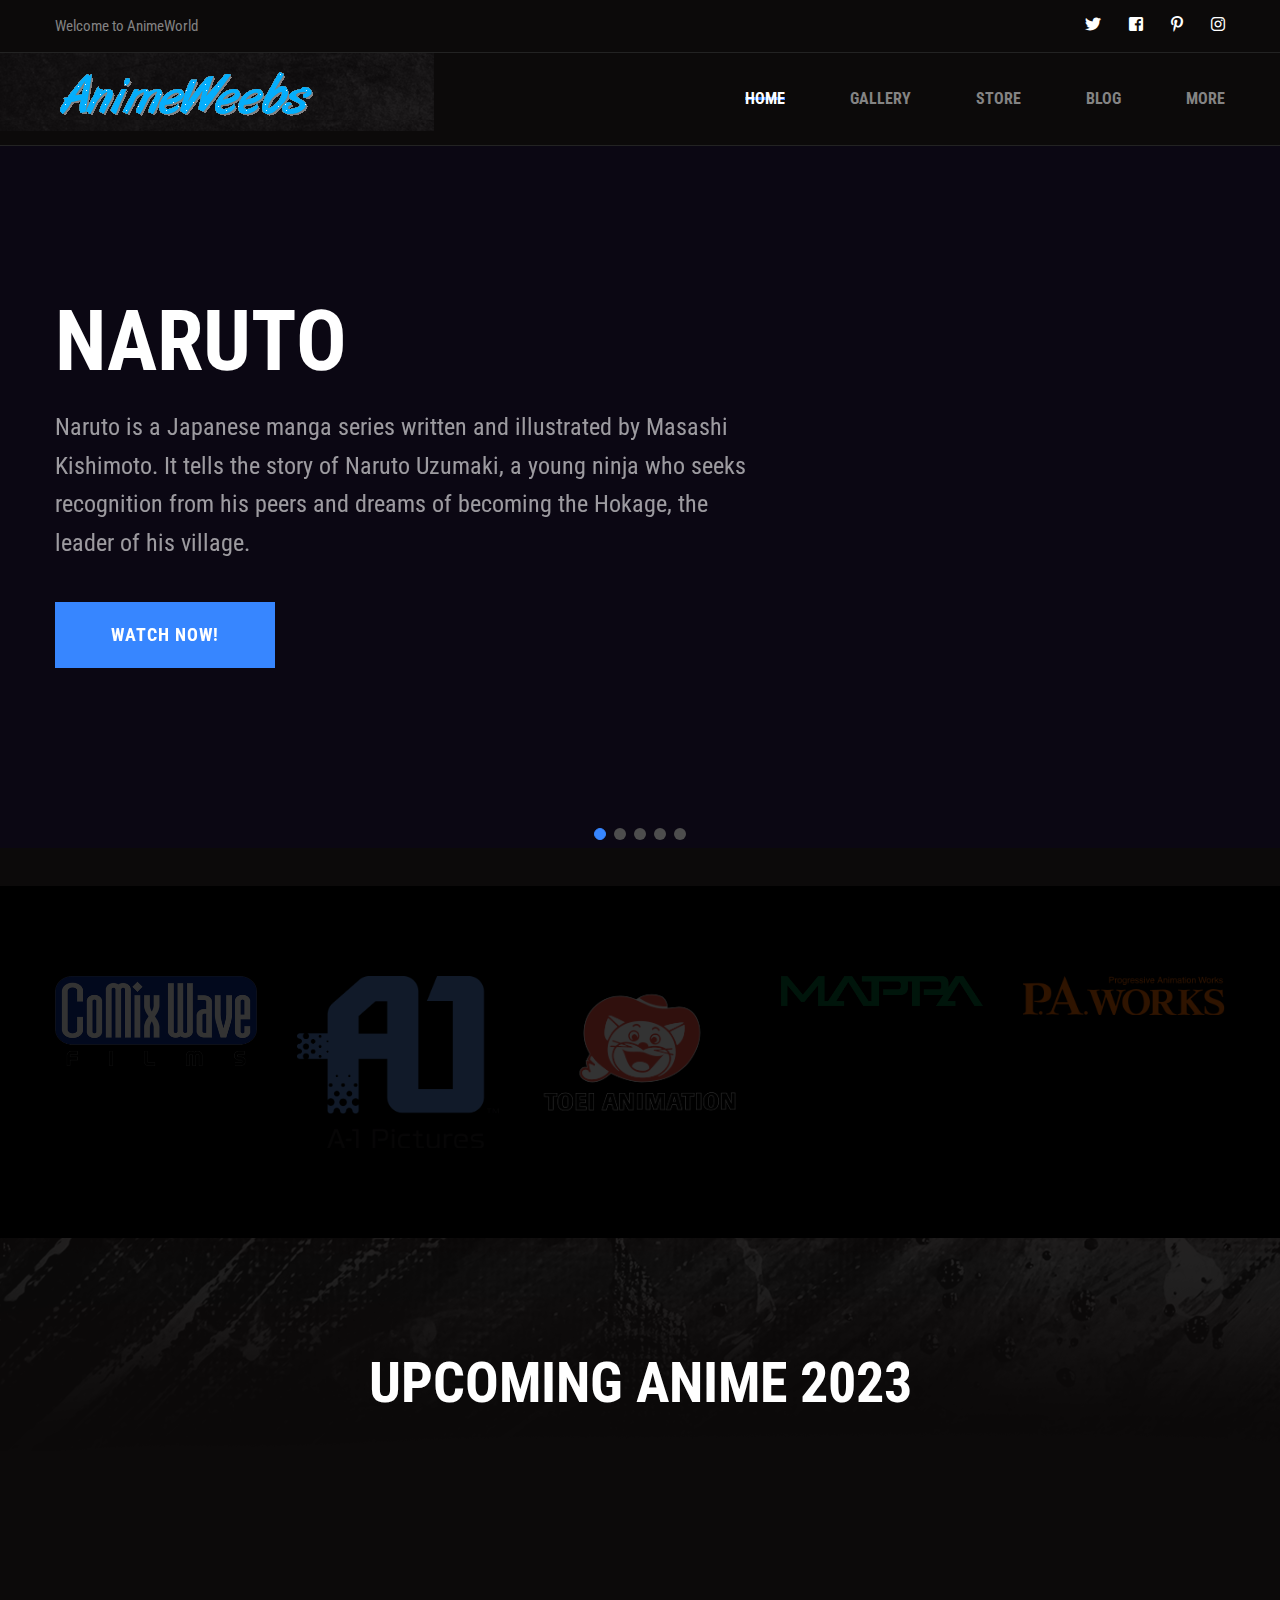
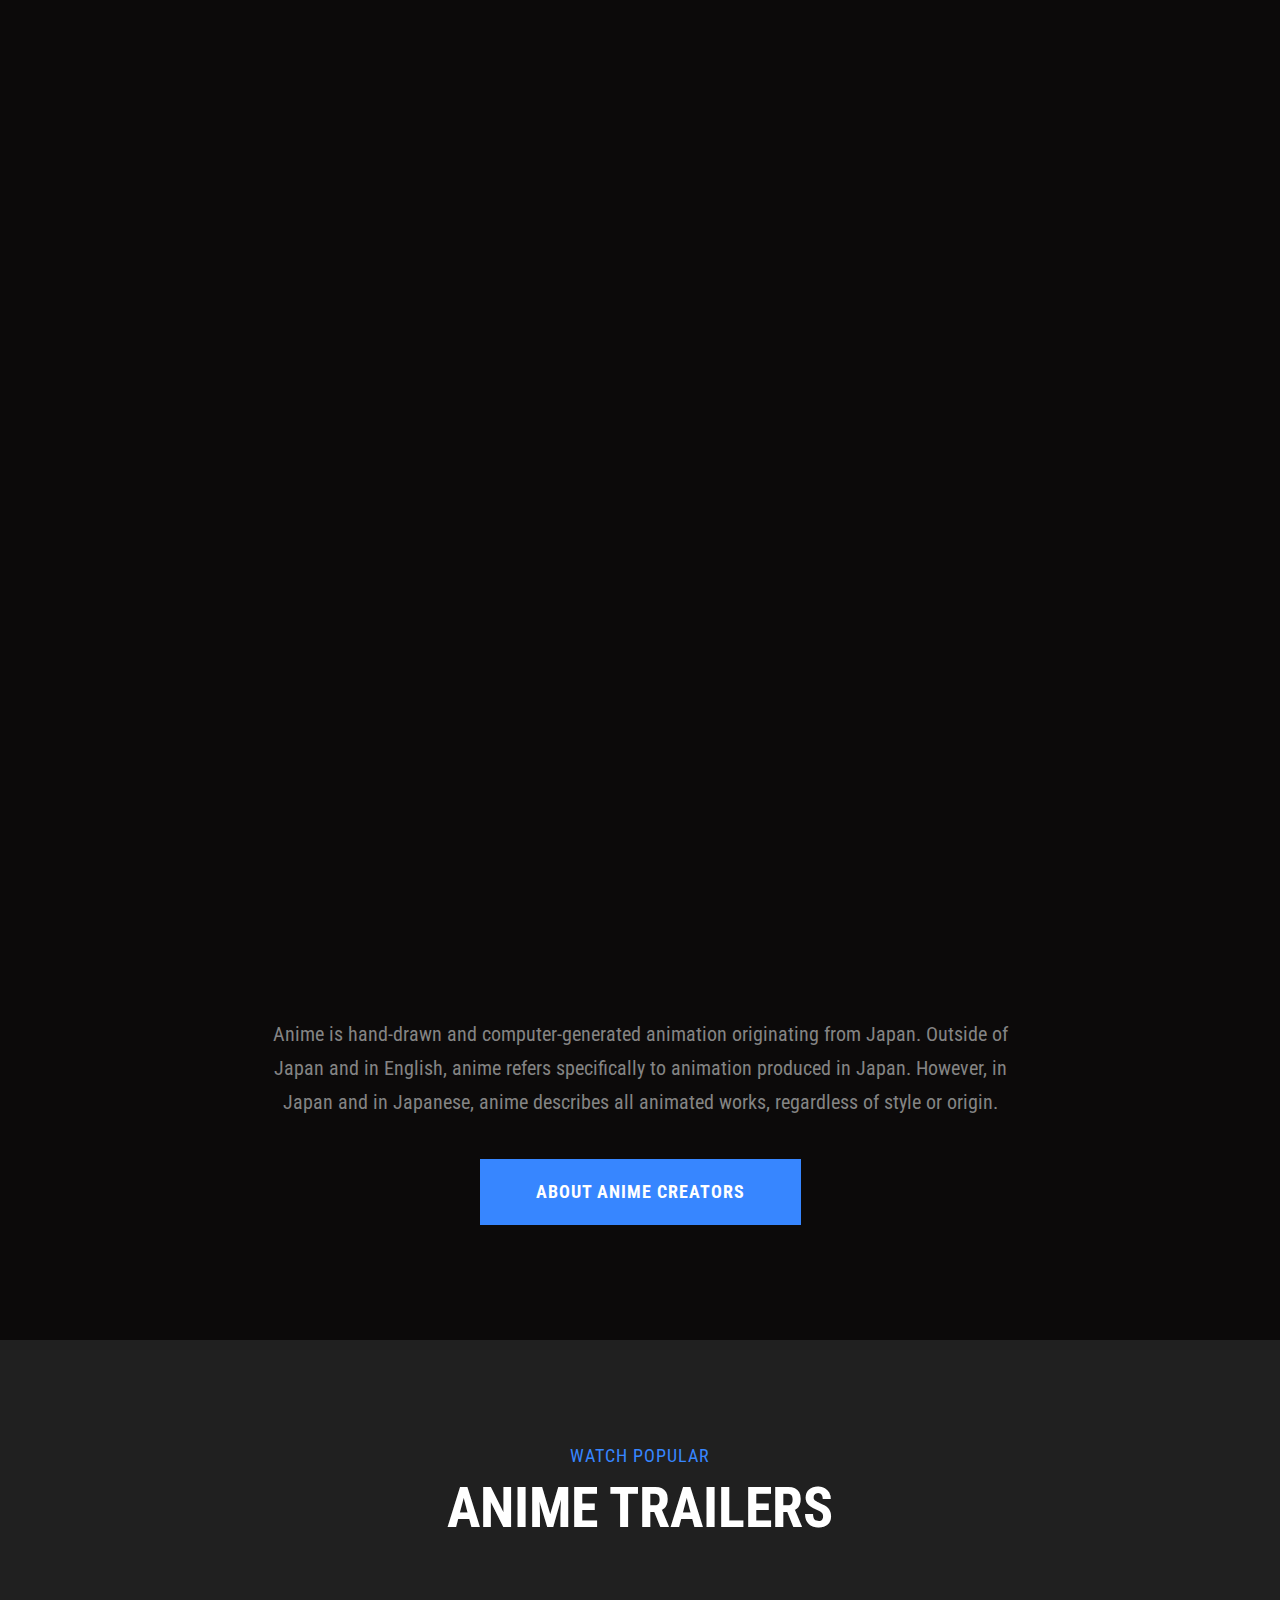
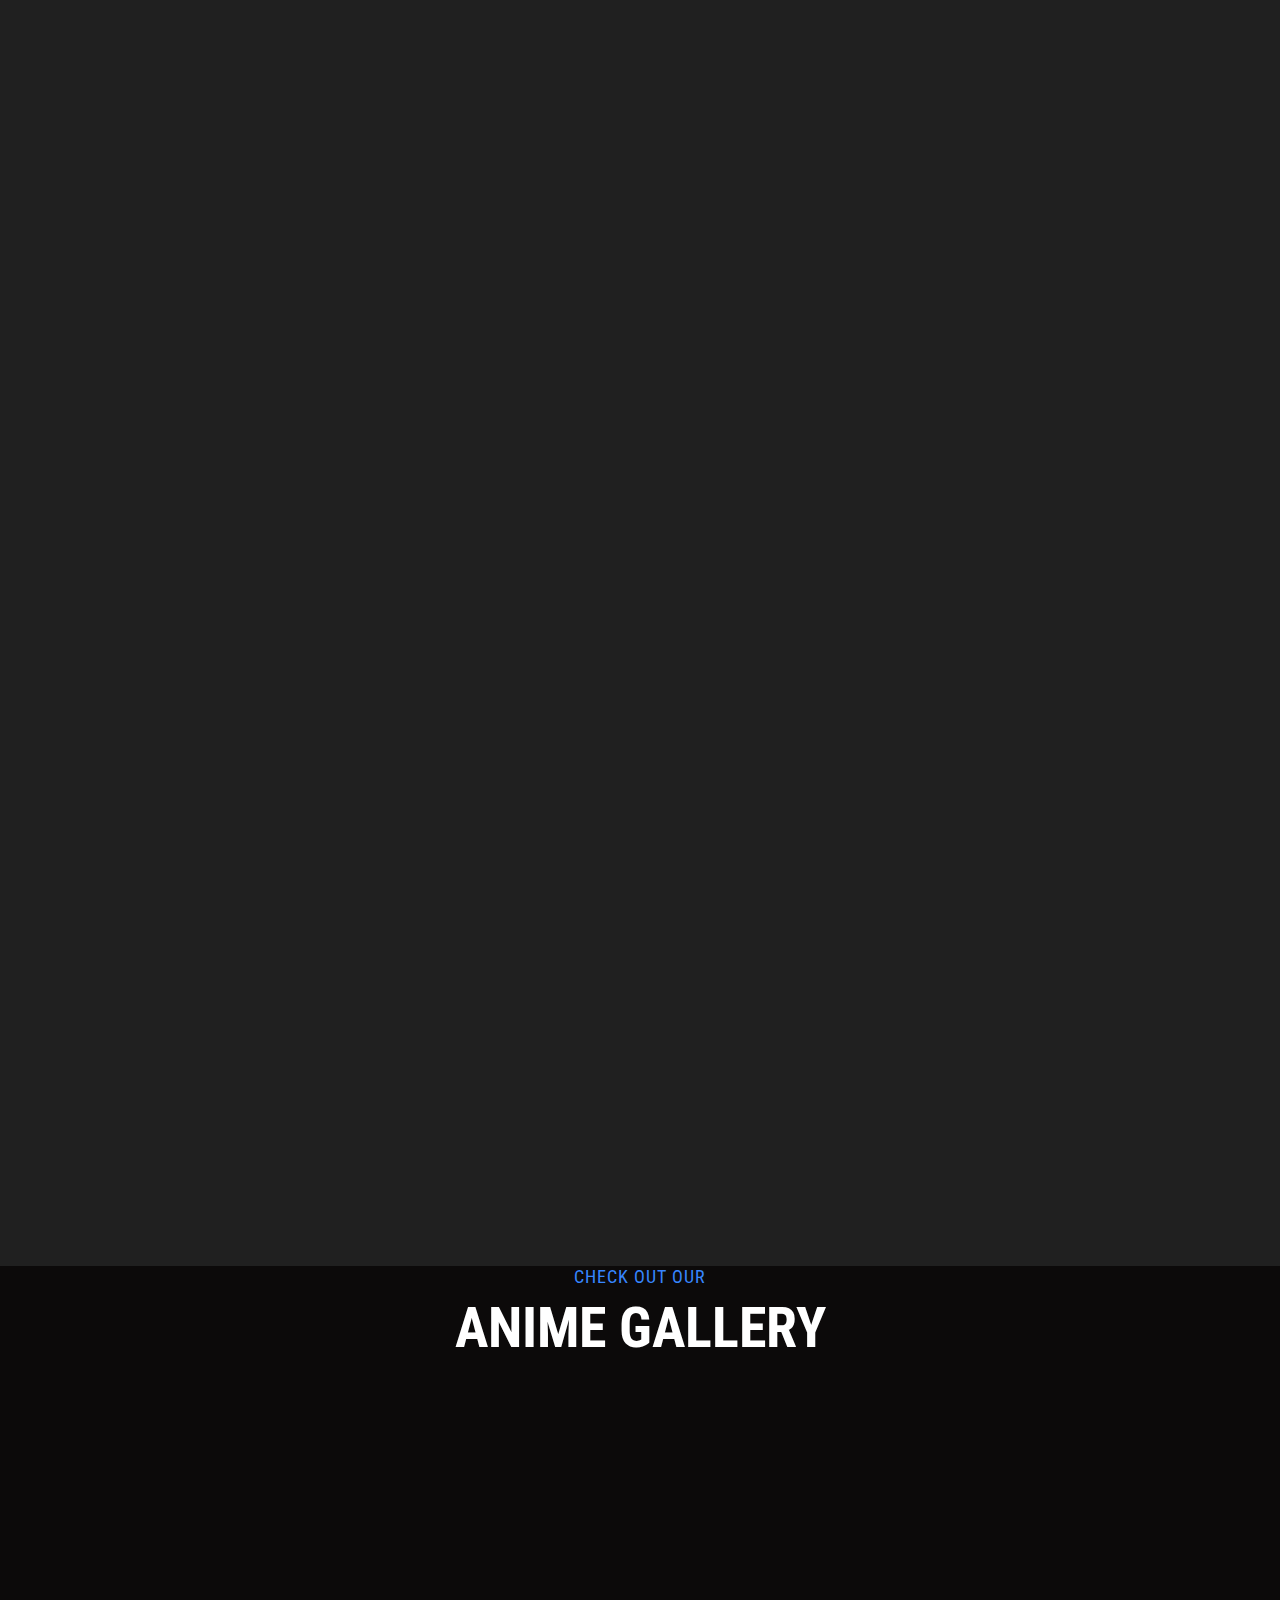
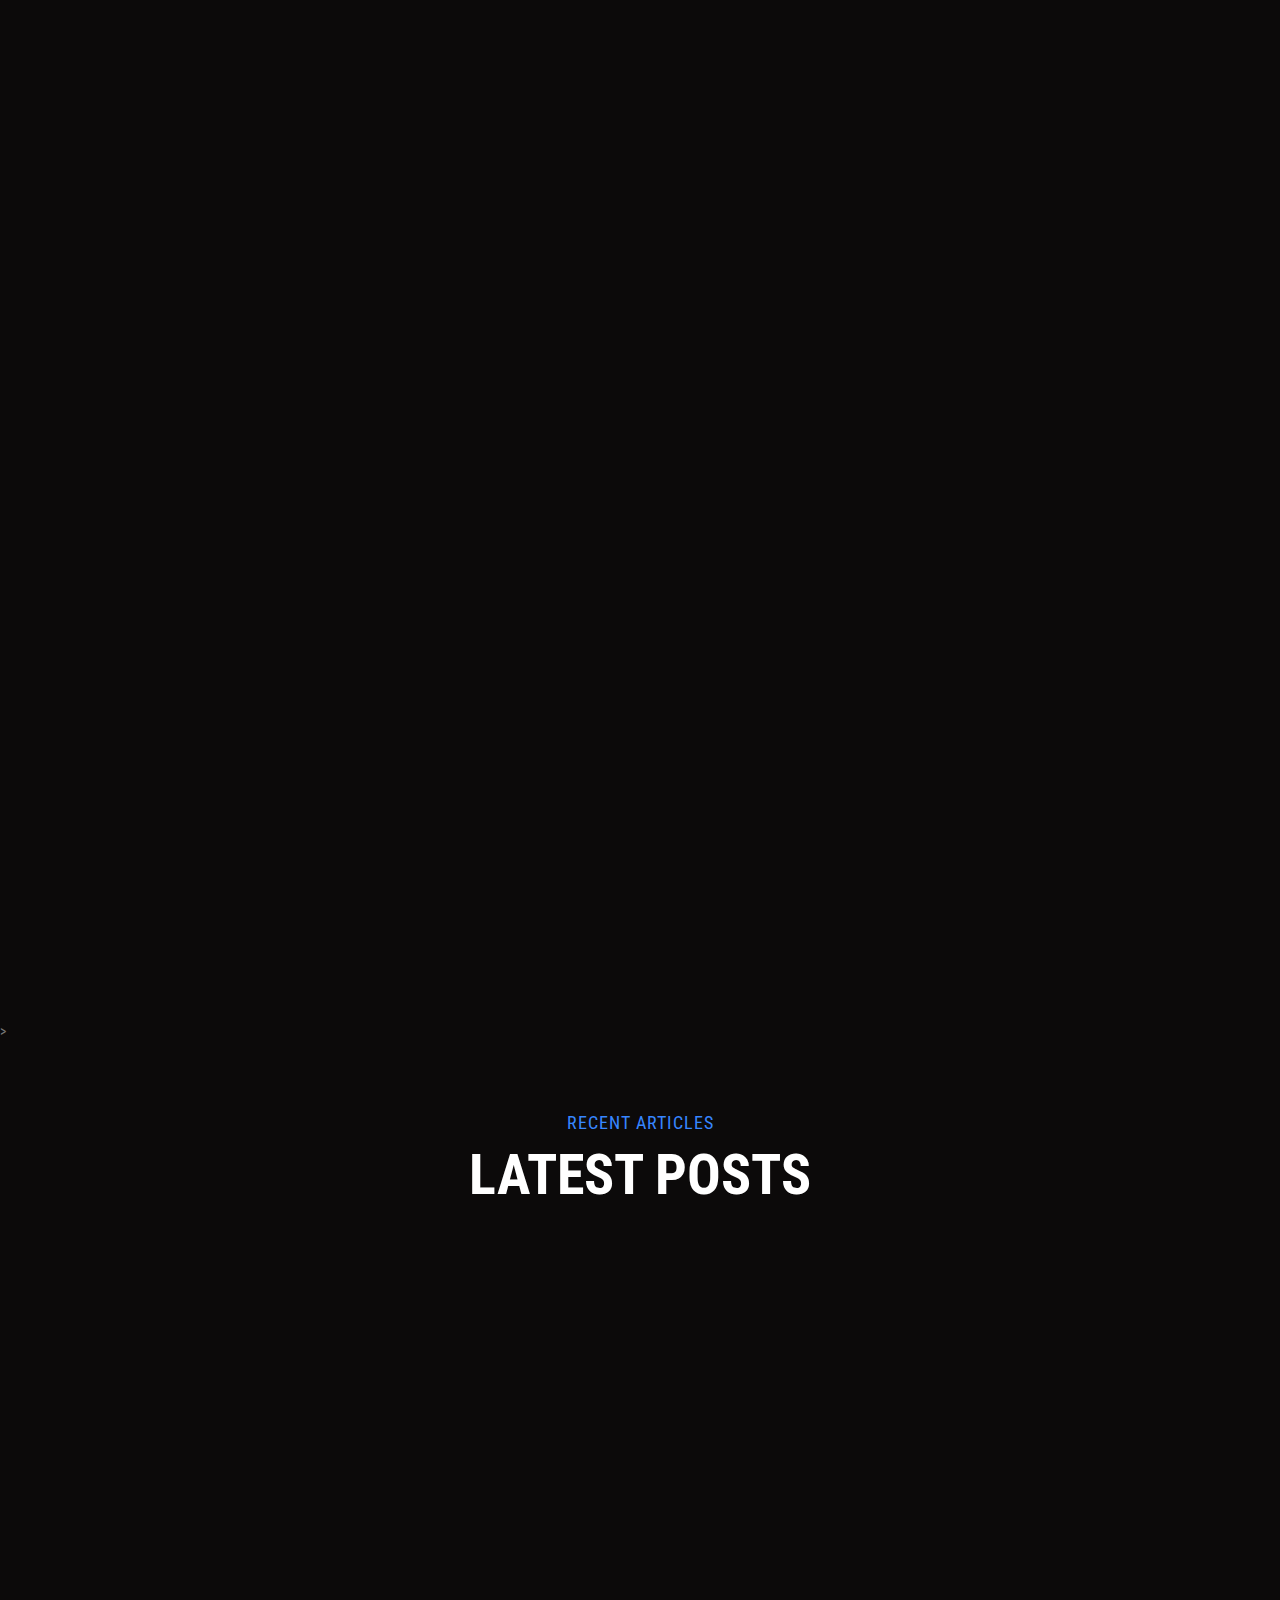
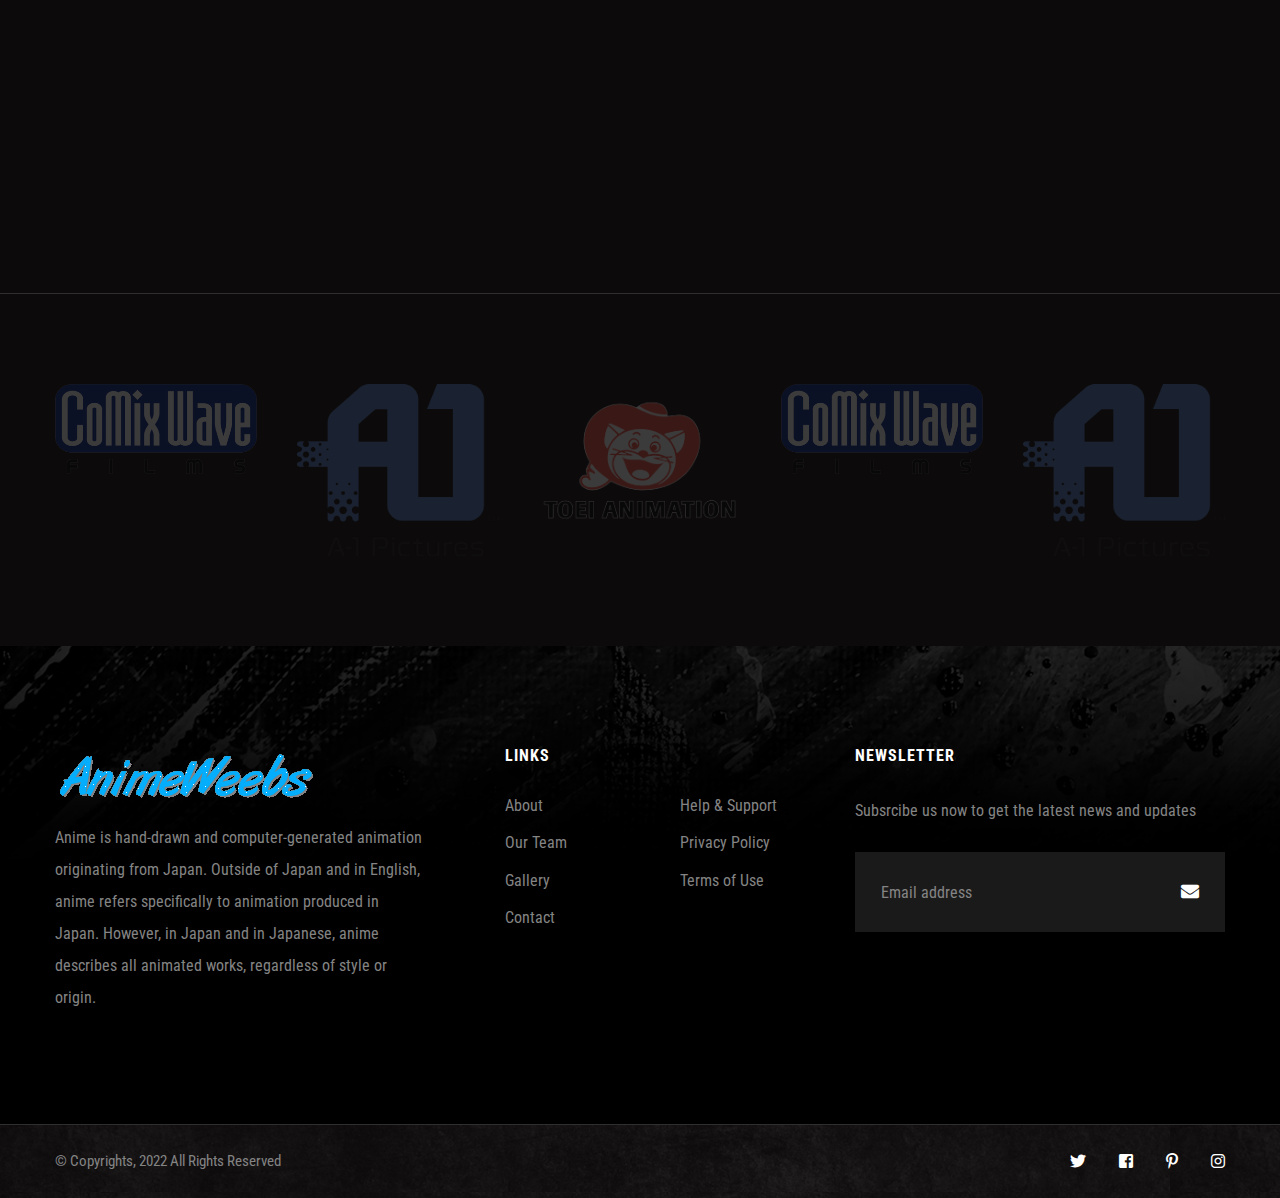
==== commit ecfb01f0: "slider font change & gif bg" ====
--- a/index.html
+++ b/index.html
@@ -135,10 +135,10 @@
         <div class="banner-carousel owl-theme owl-carousel">
             <!-- Slide Item -->
             <div class="slide-item">
-            	<div class="image-layer" style="background-image:url(images/main-slider/1.jpg)"></div>
+            	<div class="image-layer" style="background:url(images/main-slider/1.gif); background-size: cover;"></div>
                 <div class="auto-container">
                     <div class="content-box">
-                        <h2>Naruto</h2>
+                        <h2 class="Naruto">Naruto</h2>
 						<div class="text">Naruto is a Japanese manga series written and illustrated by Masashi Kishimoto. It tells the story of Naruto Uzumaki, a young ninja who seeks recognition from his peers and dreams of becoming the Hokage, the leader of his village.</div>
 						<div class="btn-box"><a href="https://naruto-official.com/en" target="_blank" class="theme-btn btn-style-one"><span class="btn-title">Watch Now!</span></a></div>
                     </div>  
@@ -147,7 +147,7 @@
 
             <!-- Slide Item -->
             <div class="slide-item">
-            	<div class="image-layer" style="background-image:url(images/main-slider/2.jpg)"></div>
+            	<div class="image-layer" style="background-image:url(images/main-slider/2_1.gif); background-size: cover;"></div>
                 <div class="auto-container">
                     <div class="content-box">
                         <h2>Black Clover</h2>
@@ -159,7 +159,7 @@
 
             <!-- Slide Item -->
             <div class="slide-item">
-            	<div class="image-layer" style="background-image:url(images/main-slider/3.jpg)"></div>
+            	<div class="image-layer" style="background-image:url(images/main-slider/3.gif);background-size: cover;"></div>
                 <div class="auto-container">
                     <div class="content-box">
                         <h2>Demon Slayer</h2>
@@ -171,7 +171,7 @@
 
             <!-- Slide Item -->
             <div class="slide-item">
-            	<div class="image-layer" style="background-image:url(images/main-slider/4.jpg)"></div>
+            	<div class="image-layer" style="background-image:url(images/main-slider/4.gif); background-size: cover;"></div>
                 <div class="auto-container">
                     <div class="content-box">
                         <h2>Jujutsu Kaisen</h2>
@@ -183,7 +183,7 @@
 
             <!-- Slide Item -->
             <div class="slide-item">
-            	<div class="image-layer" style="background-image:url(images/main-slider/5.jpg)"></div>
+            	<div class="image-layer" style="background-image:url(images/main-slider/5.gif); background-size: cover;"></div>
                 <div class="auto-container">
                     <div class="content-box">
                         <h2>Attack On Titan</h2>
@@ -348,7 +348,7 @@
 				<div class="column col-lg-6 col-md-12 col-sm-12">
 					
 					<!-- Gallery Block -->
-					<div class="gallery-block">
+					<div class="gallery-block" style="margin-bottom: 20px;">
 						<div class="inner-box wow fadeInLeft" data-wow-delay="0ms" data-wow-duration="1500ms">
 							<div class="image">
 								<img src="images/gallery/name.jpg" alt="" />
@@ -360,6 +360,17 @@
 											<h2><a href="https://www.youtube.com/watch?v=NooIc3dMncc" class="lightbox-image">Your Name Trailer</a></h2>
 										</div>
 									</div>
+								</div>
+							</div>
+						</div>
+					</div>
+					<div class="gallery-block-two">
+						<div class="inner-box wow fadeInRight" data-wow-delay="0ms" data-wow-duration="1500ms">
+							<div class="image hvr-bob">
+								<img src="images/gallery/suzume.jpg" alt="" />
+								<div class="overlay-box">
+									<a href="https://www.youtube.com/watch?v=IfKNOUUtyCA" class="lightbox-image overlay-link"></a>
+									<h3><span class="icon flaticon-play-button"></span> Suzume </h3>
 								</div>
 							</div>
 						</div>
